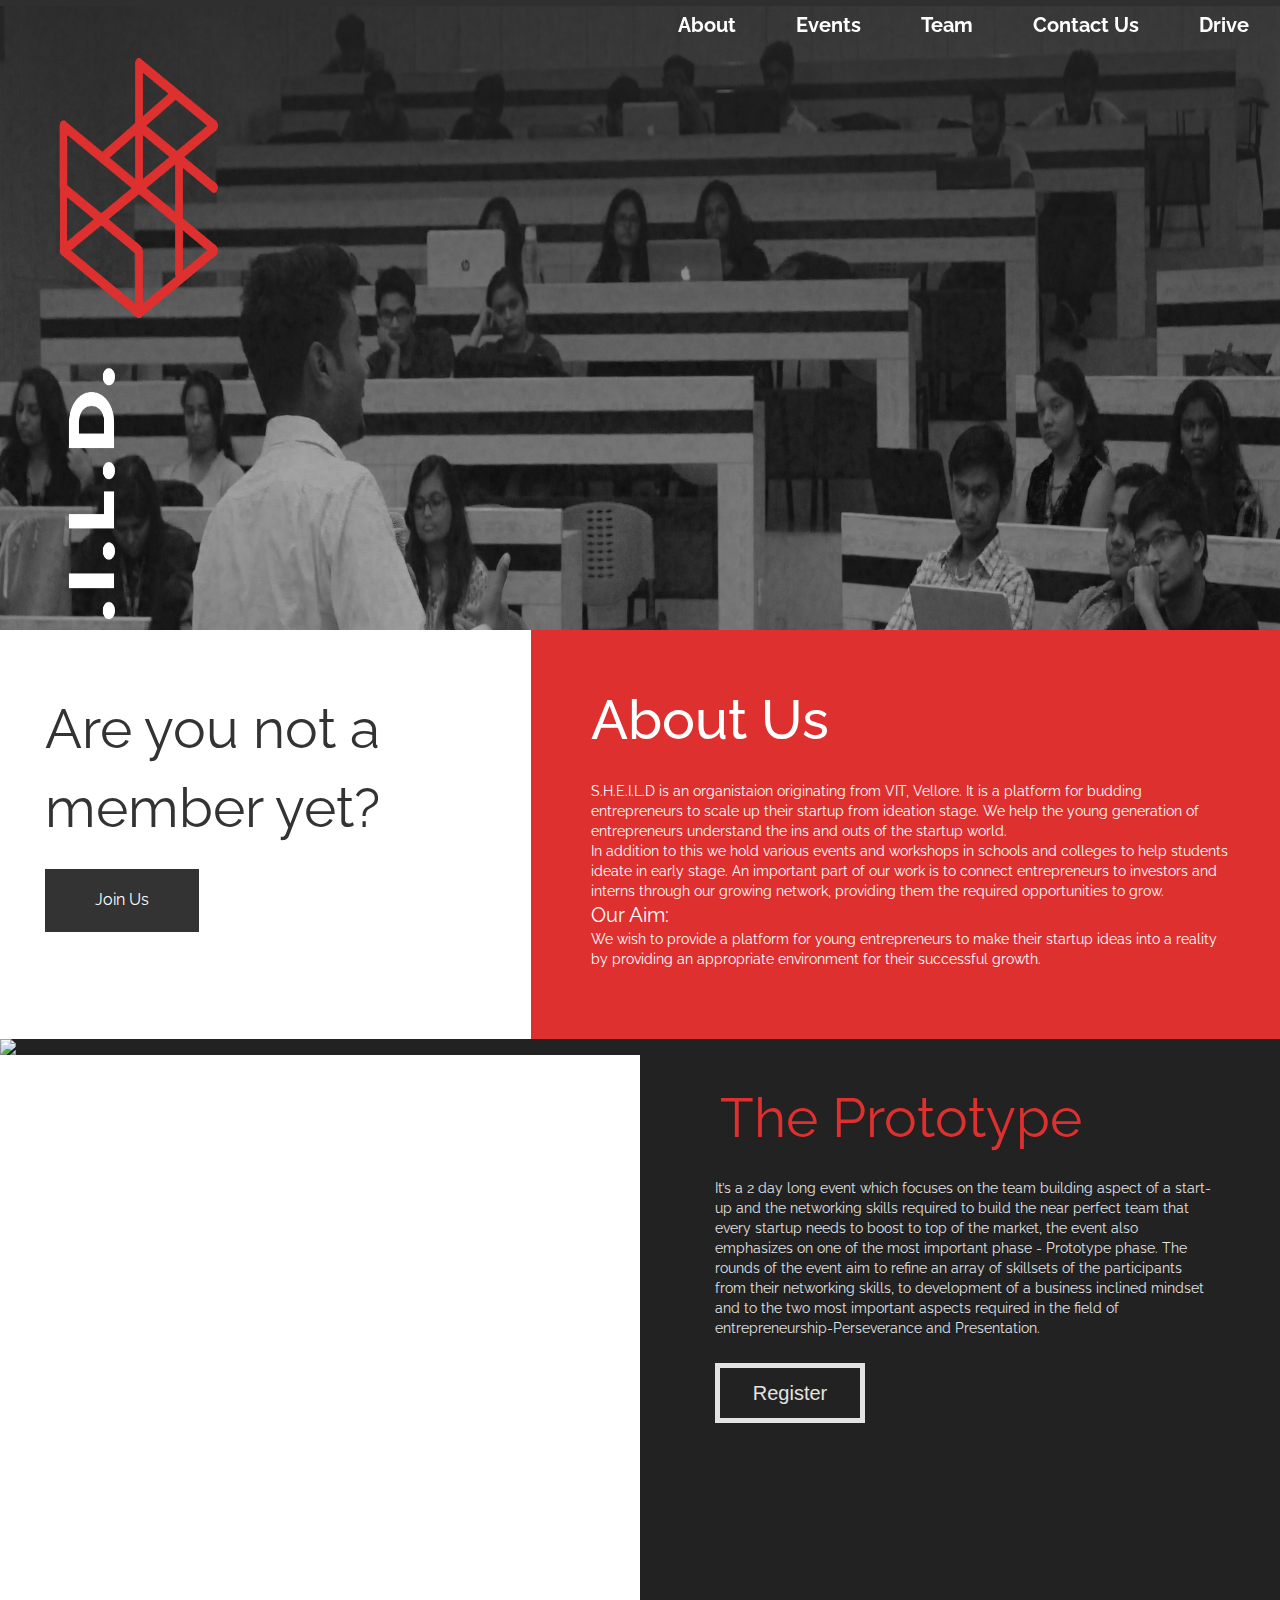
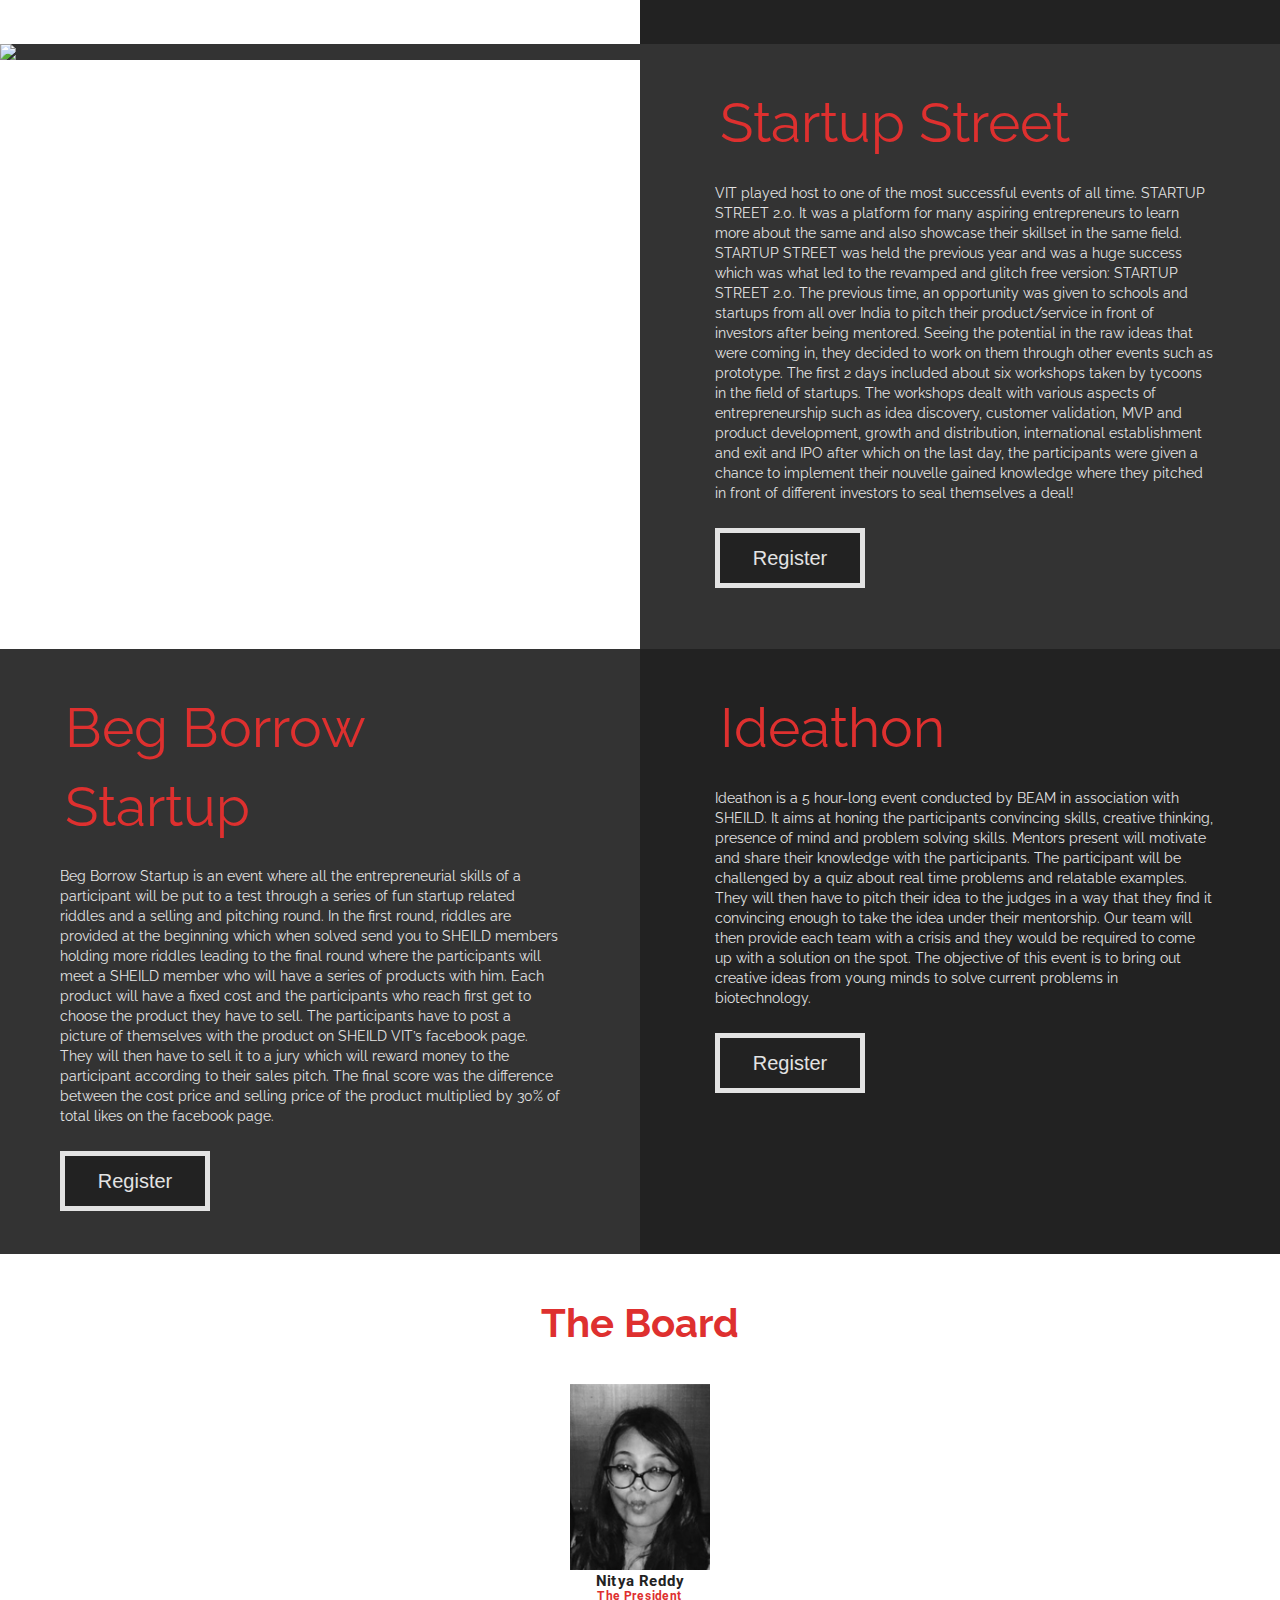
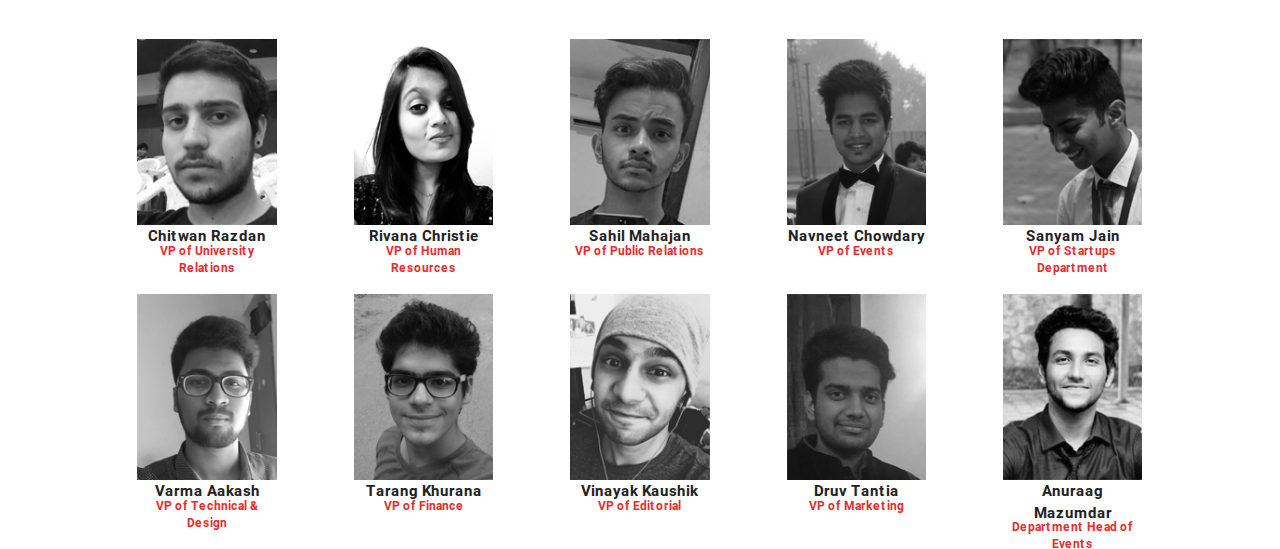
==== index.html @ cc2f46f1 "Sheild website" ====
<!DOCTYPE html>
<html lang="en">
<head>
    <title>S.H.E.I.L.D. Vit</title>
    <meta charset="utf-8">
    <meta name="viewport" content="width=device-width, initial-scale=1">
    <link rel="stylesheet" href="http://maxcdn.bootstrapcdn.com/bootstrap/3.3.4/css/bootstrap.min.css">
    <script src="https://ajax.googleapis.com/ajax/libs/jquery/1.11.3/jquery.min.js"></script>
    <script src="http://maxcdn.bootstrapcdn.com/bootstrap/3.3.4/js/bootstrap.min.js"></script>
    <link rel="stylesheet" href="css/style.css">
    <script src="https://maxcdn.bootstrapcdn.com/bootstrap/3.3.7/js/bootstrap.min.js" integrity="sha384-Tc5IQib027qvyjSMfHjOMaLkfuWVxZxUPnCJA7l2mCWNIpG9mGCD8wGNIcPD7Txa" crossorigin="anonymous"></script>
    <link href="//netdna.bootstrapcdn.com/bootstrap/3.0.0/css/bootstrap-glyphicons.css" rel="stylesheet">
    <link rel="stylesheet" href="//maxcdn.bootstrapcdn.com/font-awesome/4.5.0/css/font-awesome.min.css">


    <link href="https://fonts.googleapis.com/css?family=Raleway:300" rel="stylesheet"> 

</head>
<body>
    <div class="container-fluid">
    <div class="wrapper">
        <div class="mob">---</div>
        <div class="navbar">
            <div class="nav-abt">About</div>
            <div class="nav-event">Events</div>
            <div class="nav-team">Team</div>
            <div class="nav-contact">Contact Us</div>
            <div class="drive"><span style="color:white;" class="social social-google-drive"></span><a style="color:white; text-decoration:none;" target="_blank" href="https://drive.google.com/drive/folders/0B0fRnb1D1TbybGltLUV2Um1PQW8">Drive</a></div>
        </div>
    <div class="img-wrapper img-responsive">
    </div> 
<div class="row">
    <div class="col-md-5 member" style="background-color: #fff">
        Are you not a member yet?</br>
        <button type="button" class="join-us" onclick="alert('Hello world!')" style="color:white">Join Us</button>
    </div>
    <div class="col-md-7 about" style="background-color: #de302f">
        <div>
            <h1>About Us</h1></br>
            S.H.E.I.L.D is an organistaion originating from VIT, Vellore. It is a platform for budding entrepreneurs to scale up their startup from ideation stage. We help the young generation of entrepreneurs understand the ins and outs of the startup world. <br>
            In addition to this we hold various events and workshops in schools and colleges to help students ideate in early stage. An important part of our work is to connect entrepreneurs to investors and interns through our growing network, providing them the required opportunities to grow.<br>
        <p><span style="font-size: 20px;"> Our Aim:</span><br>
            We wish to provide a platform for young entrepreneurs to make their startup ideas into a reality by providing an appropriate environment for their successful growth.<br></p>
        </div>
    </div>
</div>
<div class="events">
<div class="row">
    <div class="col-lg-6 col-sm-12">
        <div class="image-222">
        <img  src="http://i.imgur.com/eoEvRlW.jpg/" class="img-responsive" >
    </div></div>
    <div class="col-lg-6 col-sm-12" style="background-color: #222222;height:605px">
        <div class="prototype">The Prototype</div>
        <div style="color:#e3e3e3;font-family: 'Raleway', sans-serif;padding-left: 60px;padding-right: 65px;">It’s a 2 day long event which focuses on the team building aspect of a start-up and the networking skills required to build the near perfect team that every startup needs to boost to top of the market, the event also emphasizes on one of the most important phase - Prototype phase.
        The rounds of the event aim to refine an array of skillsets of the participants from their networking skills, to development of a business inclined mindset and to the two most important aspects required in the field of entrepreneurship-Perseverance and Presentation.</div>
        <button class="butt">Register</button>
    </div>
</div>

<div class="row">
    <div class="col-lg-6 col-sm-12" >
        <div class="image-333">
        <img src="http://i.imgur.com/ADlzbBz.jpg/" class="img-responsive">
    </div></div>
    <div class="col-lg-6 col-sm-12" style="background-color: #333;height:605px">
        <div class="prototype">Startup Street</div>
        <div style="color:#e3e3e3;font-family: 'Raleway', sans-serif;padding-left: 60px;padding-right: 65px;">VIT played host to one of the most successful events of all time. STARTUP STREET 2.0.
        It was a platform for many aspiring entrepreneurs to learn more about the same and also showcase their skillset in the same field. STARTUP STREET was held the previous year and was a huge success which was what led to the revamped and glitch free version: STARTUP STREET 2.0. The previous time, an opportunity was given to schools and startups from all over India to pitch their product/service in front of investors after being mentored. Seeing the potential in the raw ideas that were coming in, they decided to work on them through other events such as prototype. The first 2 days included about six workshops taken by tycoons in the field of startups. The workshops dealt with various aspects of entrepreneurship such as idea discovery, customer validation, MVP and product development, growth and distribution, international establishment and exit and IPO after which on the last day, the participants were given a chance to implement their nouvelle gained knowledge where they pitched in front of different investors to seal themselves a deal!</div>
        <button class="butt">Register</button>
    </div>
</div>
<div class="row">
    <div class="col-lg-6 col-sm-12" style="background-color: #333;height:605px">
        <div class="prototype">Beg Borrow Startup</div>
        <div style="color:#e3e3e3;font-family: 'Raleway', sans-serif;padding-left: 60px;padding-right: 65px;">Beg Borrow Startup is an event where all the entrepreneurial skills of a participant will be put to a test through a series of fun startup related riddles and a selling and pitching round. 
            In the first round, riddles are provided at the beginning which when solved send you to SHEILD members holding more riddles leading to the final round where the participants will meet a SHEILD member who will have a series of products with him. Each product will have a fixed cost and the participants who reach first get to choose the product they have to sell. The participants have to post a picture of themselves with the product on SHEILD VIT’s facebook page. They will then have to sell it to a jury which will reward money to the participant according to their sales pitch.
            The final score was the difference between the cost price and selling price of the product multiplied by 30% of total likes on the facebook page.</div>
        <button class="butt">Register</button>
    </div>
    <div class="col-lg-6 col-sm-12" style="background-color: #222222;height:605px">
        <div class="prototype">Ideathon</div>
        <div style="color:#e3e3e3;font-family: 'Raleway', sans-serif;padding-left: 60px;padding-right: 65px;">Ideathon is a 5 hour-long event conducted by BEAM in association with SHEILD. It aims at honing the participants convincing skills, creative thinking, presence of mind and problem solving skills. Mentors present will motivate and share their knowledge with the participants. The participant will be challenged by a quiz about real time problems and relatable examples. They will then have to pitch their idea to the judges in a way that they find it convincing enough to take the idea under their mentorship. Our team will then provide each team with a crisis and they would be required to come up with a solution on the spot.
        The objective of this event is to bring out creative ideas from young minds to solve current problems in biotechnology.
</div>
        <button class="butt">Register</button>
    </div>
</div>
</div>
<div class="board">
    <div class="text-center" style="width:100%;height:50px;font-size:40px;color:#de302f;font-family: 'Raleway';font-weight:bold;margin:40px auto">The Board</div>
    
            <div class="president">
            <div class="board-box">
                <img src="images/reddy%20bw.jpg" class="img-responsive">
                <p>Nitya Reddy</p>
                <p class="desc">The President</p>           
            </div>
    </div>
    <div class="board-pics">
            <div class="board-box">
            <img src="images/chitwan%20bw.jpg" class="img-responsive">
                <p>Chitwan Razdan</p>
                <p class="desc">VP of University Relations</p>
            </div>
            <div class="board-box"> 
            <img src="images/christiee%20bw.jpg" class="img-responsive">
                <p>Rivana Christie</p>
                <p class="desc">VP of Human Resources</p>
            </div>
            <div class="board-box">

            <img src="images/sahil%20bw.jpg" class="img-responsive">
                <p>Sahil Mahajan</p>
                <p class="desc">VP of Public Relations</p>

            </div>
            <div class="board-box">
            <img src="images/navneet%20bw.jpg" class="img-responsive">
                <p>Navneet Chowdary</p>
                <p class="desc">VP of Events</p>
            </div>
            <div class="board-box">
            <img src="images/sanyam%20bw.jpg" class="img-responsive">
                <p>Sanyam Jain</p>
                <p class="desc">VP of Startups Department</p>
            </div>
        <div class="board-box">
                <img src="images/varma%20bw.jpg" class="img-responsive">
            <p>Varma Aakash</p>
                <p class="desc">VP of Technical &amp; Design</p>
            </div>
            <div class="board-box">
            <img src="images/tarang%20bw.jpg" class="img-responsive">
                <p>Tarang Khurana</p>
                <p class="desc">VP of Finance</p>
            </div>
            <div class="board-box">
            <img src="images/vinayak%20bw.jpg" class="img-responsive">
                <p>Vinayak Kaushik</p>
                <p class="desc">VP of Editorial</p>
            </div>
            <div class="board-box">
            <img src="images/dhruv%20bw.jpg" class="img-responsive">
                <p>Druv Tantia</p>
                <p class="desc">VP of Marketing</p>
            </div>
            <div class="board-box">
            <img src="images/anuraag%20bw.jpg" class="img-responsive">
                <p>Anuraag Mazumdar</p>
                <p class="desc">Department Head of Events</p>
            </div>
        </div>
    <div class="board-details">
        <div class="big-pic"></div>
        <div class="board-click-detail"></div>
    </div>
    <span style="color:white;" class="social social-google-drive"></span>
</div>
</div>
</div>


<script src="https://code.jquery.com/jquery-3.1.1.min.js"   integrity="sha256-hVVnYaiADRTO2PzUGmuLJr8BLUSjGIZsDYGmIJLv2b8="   crossorigin="anonymous"></script>
<script src="js/main.js"></script>

    
</body>
</html>
---- css/style.css ----
@font-face{
    font-family:rt;
    src:url("roboto.thin.ttf");
}


@font-face{
    font-family:rb;
    src:url("roboto.bold.ttf");
}
.container-fluid {
  padding:0px;
}
.navbar {
    font-family: 'Raleway';
    font-size: 20px;
    font-weight: bold;
    display:flex;
    flex-direction: row;
    margin-bottom: 0;
    width: 100%;
    color:  white;
    background-color: transparent;
    position: fixed;
    justify-content: flex-end;
    -webkit-transform:translateZ(0);
    z-index: 1;
}

.navbar div{
    margin:0 20px;
    padding:10px;
}
.navbar div:hover{
    background-color: #de302f;
    color: white;
    cursor: pointer;
    transition: 0.3s ease;
}
.img-wrapper{
    background-attachment:fixed;
    background-position: center;
    background-size: contain;
    background-image:url("abhilekh.jpg");
    min-height: 630px;
    background-size: 100% 100%;
    background-repeat:no-repeat;
    overflow:hidden;
    box-sizing: border-box;
}
.wrapper{
    overflow: hidden;
    position: relative;
}
.butt{
    background: #222222;
    color: #e3e3e3;
    font-family: Sans-serif;
    font-size: 20px;
    height: 60px;
    width: 150px;
    line-height: 2px;
    margin: 25px 60px;
    text-align: center;
    border: 5px solid #e3e3e3;
    transition: all 0.3s ease 0s;
    cursor:pointer;
}
.butt:hover {
  box-shadow: inset 0 0 0 5px #fff;
    background: #e3e3e3;
    color:#222222
}
.row{
    color: white;
    font-family: 'Raleway', sans-serif;
}
.image-333{
    background-color: #333;
    width: 800px;
    height: auto;   
}

.image-222{
    background-color: #222;
    width: 800px;
    height: auto;   
}
h1{
    font-size: 55px;
}
.about{
    padding:40px 65px 60px 60px;
}
.member{
    color: #333;
    padding:60px 65px 60px 60px;
    font-family: 'Raleway', sans-serif;
    font-size: 55px;
}
.mob{
    display: none;
}
.join-us {
    color: white;
    background-color: #333; 
    border: none;
    color: white;
    padding: 20px 50px;
    text-align: center;
    text-decoration: none;
    display: inline-block;
    font-size: 16px;
}
.join-us:hover{
    background-color: #de302f;
    transition: 0.3s ease;
}
.prototype{
    color: #de302f;
    padding:40px 65px 20px 65px;
    font-family: 'Raleway', sans-serif;
    font-size: 55px;
}
.board-pics{
    display: flex;
    flex-flow: row wrap;
    justify-content:center;
    
}
.board-details{
    width: 40%;
    height:400px;
    background-color: bisque;
    margin:50px auto;
    position: relative;
    display: none;
}
.board-box{
    width:150px;
    height:255px;  
    cursor: pointer;
    width: calc(100% * (1/8.5) - 10px - 1px);
    margin: 0px 3%;
}
.board-box:hover{
    opacity: 0.7;
    transition: all 0.2s ease-in;
}
.board-box .desc{
    margin-top: -15px;
    color: #de302f;
    font-size: 12px;
}
.board-box p{
    color:#222;
    text-align: center;
    font-family: rb;
    font-size: 15px;
}
.president{
    display: flex;
    flex-flow: row wrap;
    justify-content: center;
}
.big-pic{
    display: inline-block;
    width:200px;
    height: inherit;
    background-color: blueviolet;
}
.board-click-detail{
    display: inline-block;
    height: inherit;
    background-color: black;
}
@media screen and (max-width:650px){
    .navbar{
        display: none;
    }
    .mob{
        display: inline-block;
        position: fixed;
        right:5px;
        color: white;
        cursor: pointer;
        font-size: 20px;
        background-color: transparent;
        z-index: 1;
    }
    .board-box{
        width:150px;
        height: auto;
    }
}
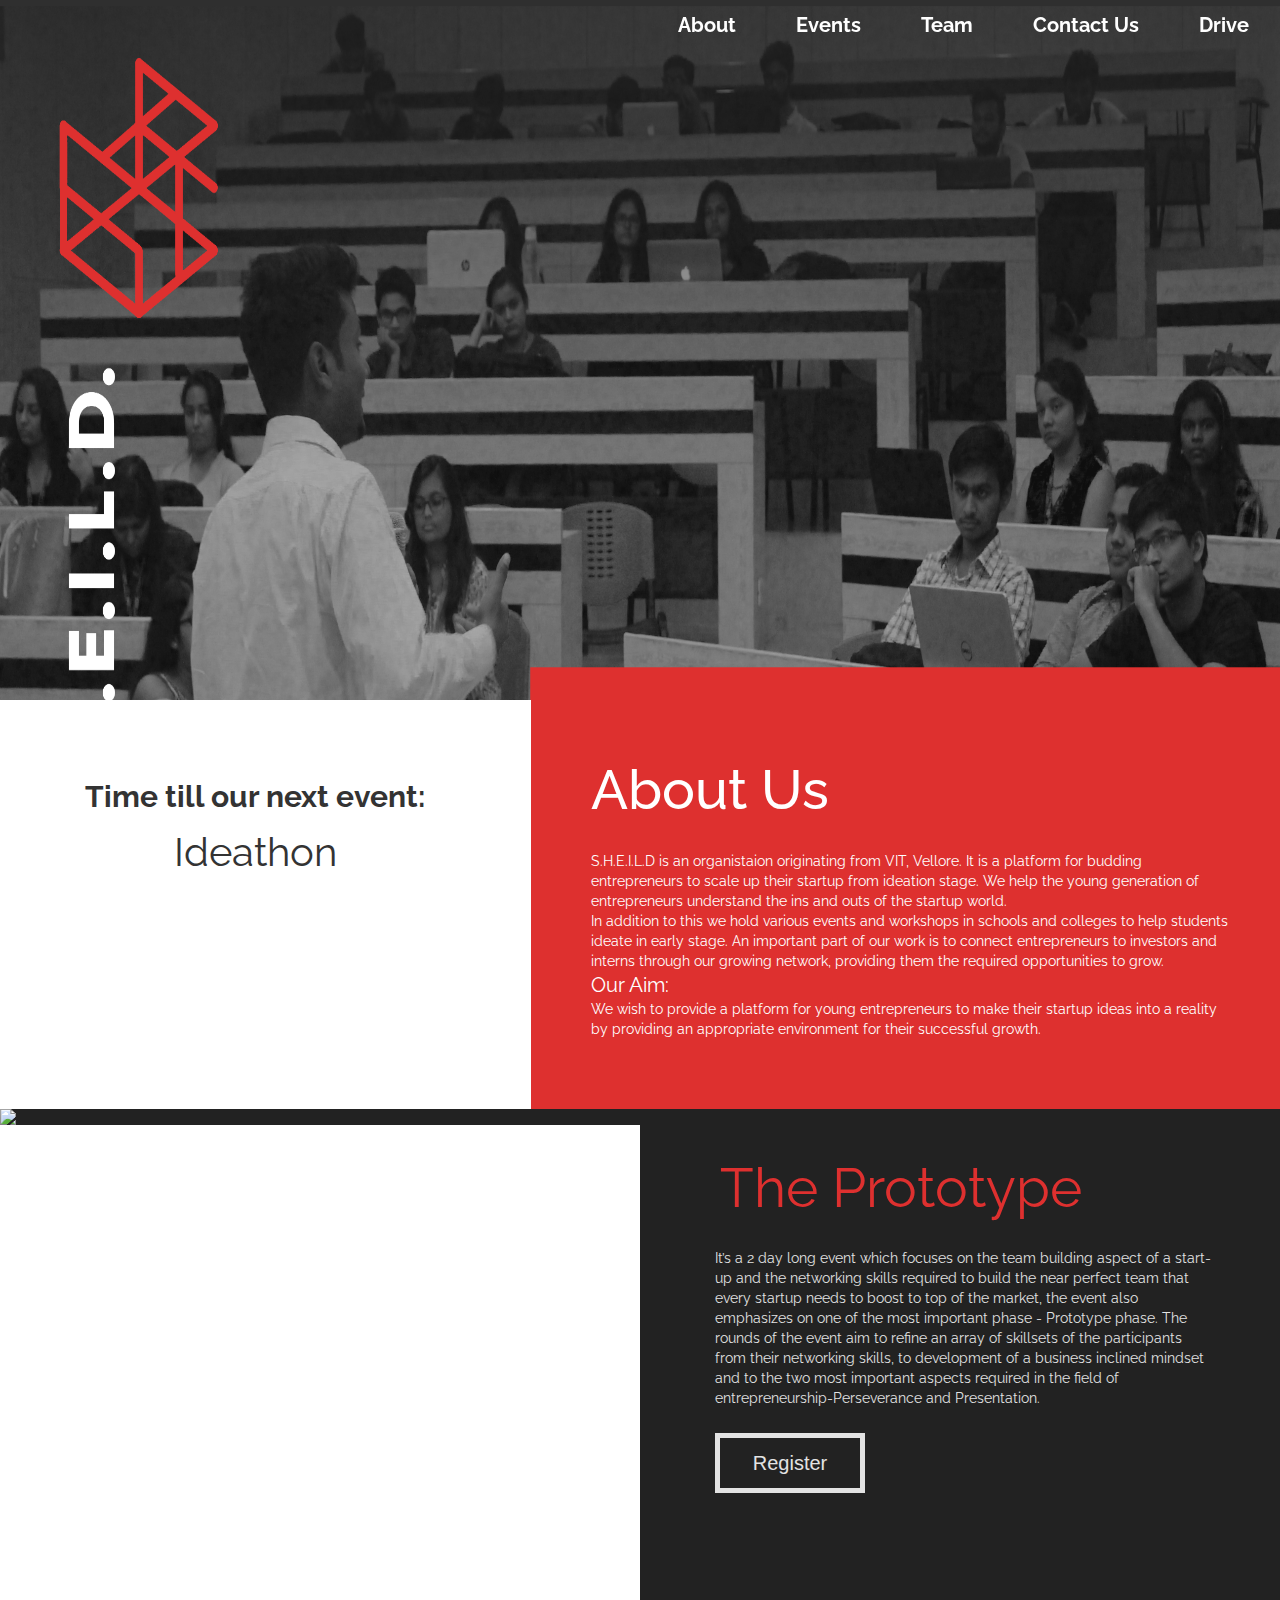
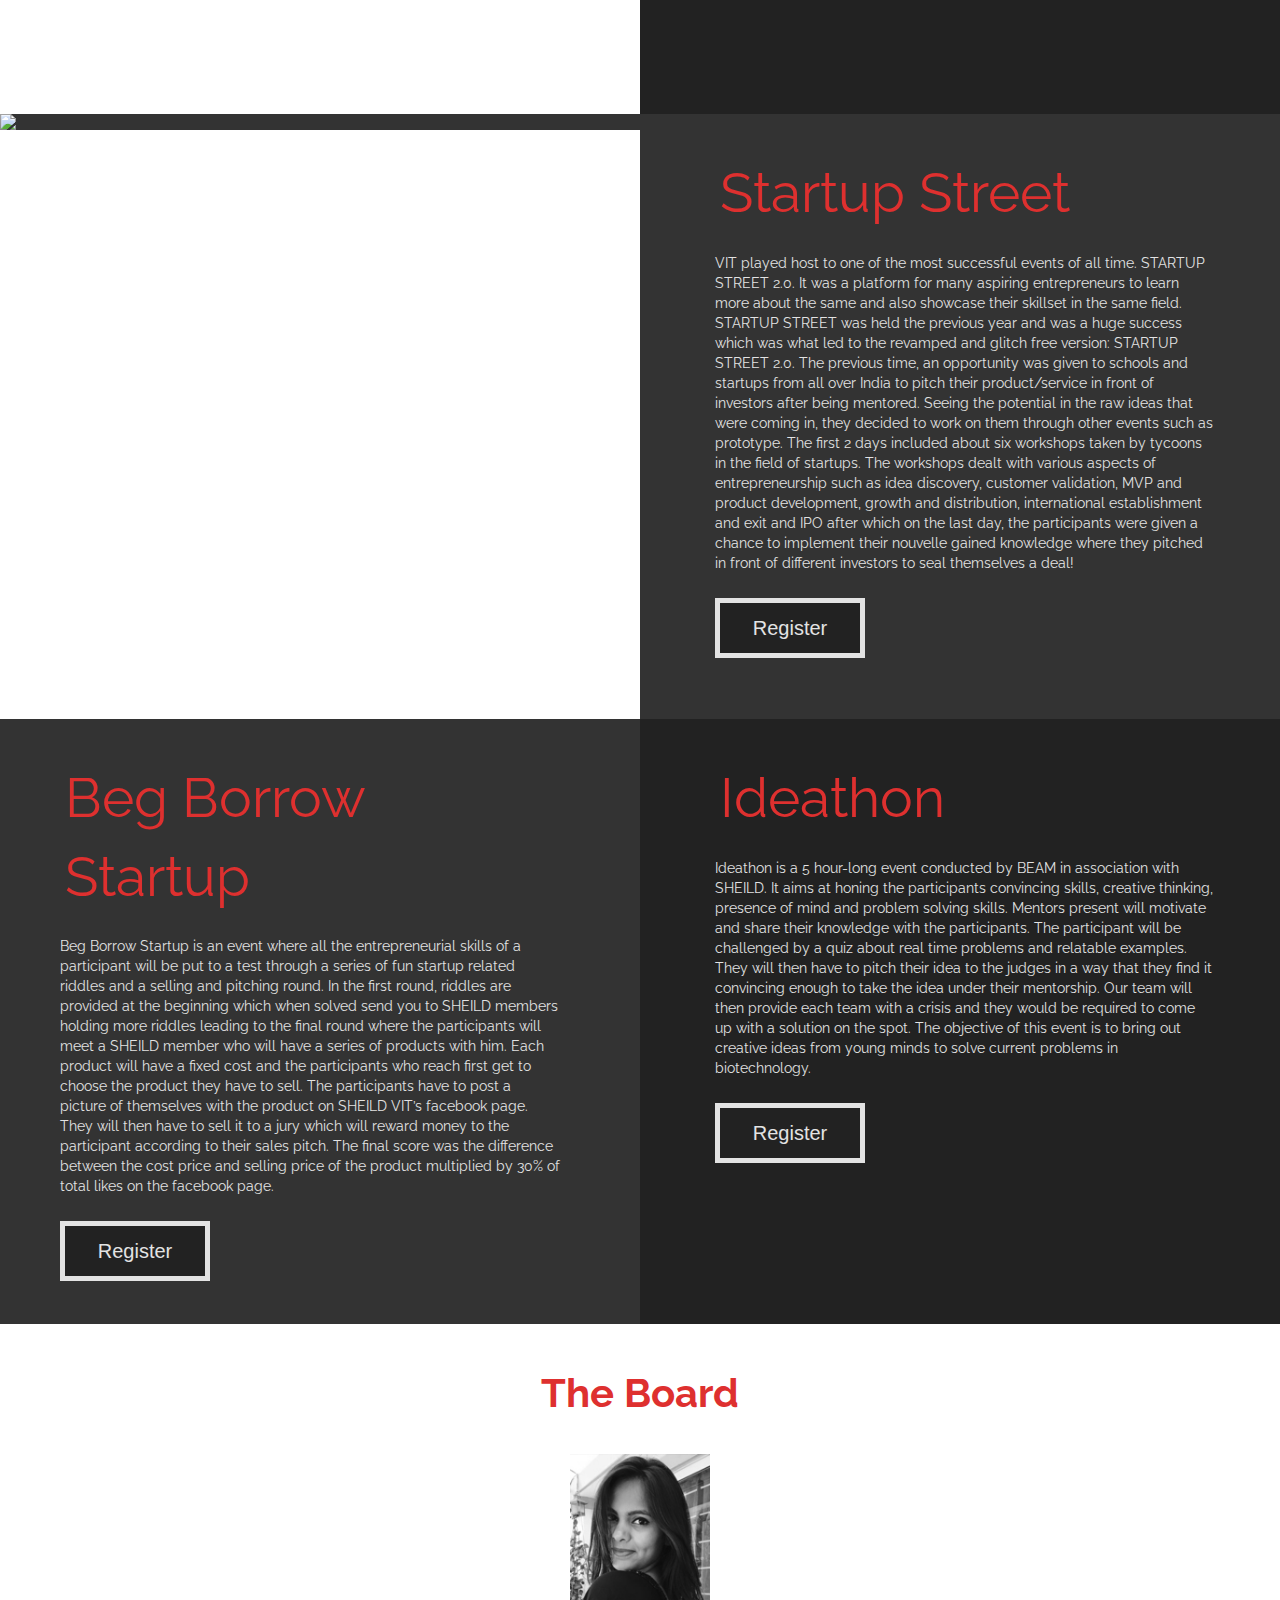
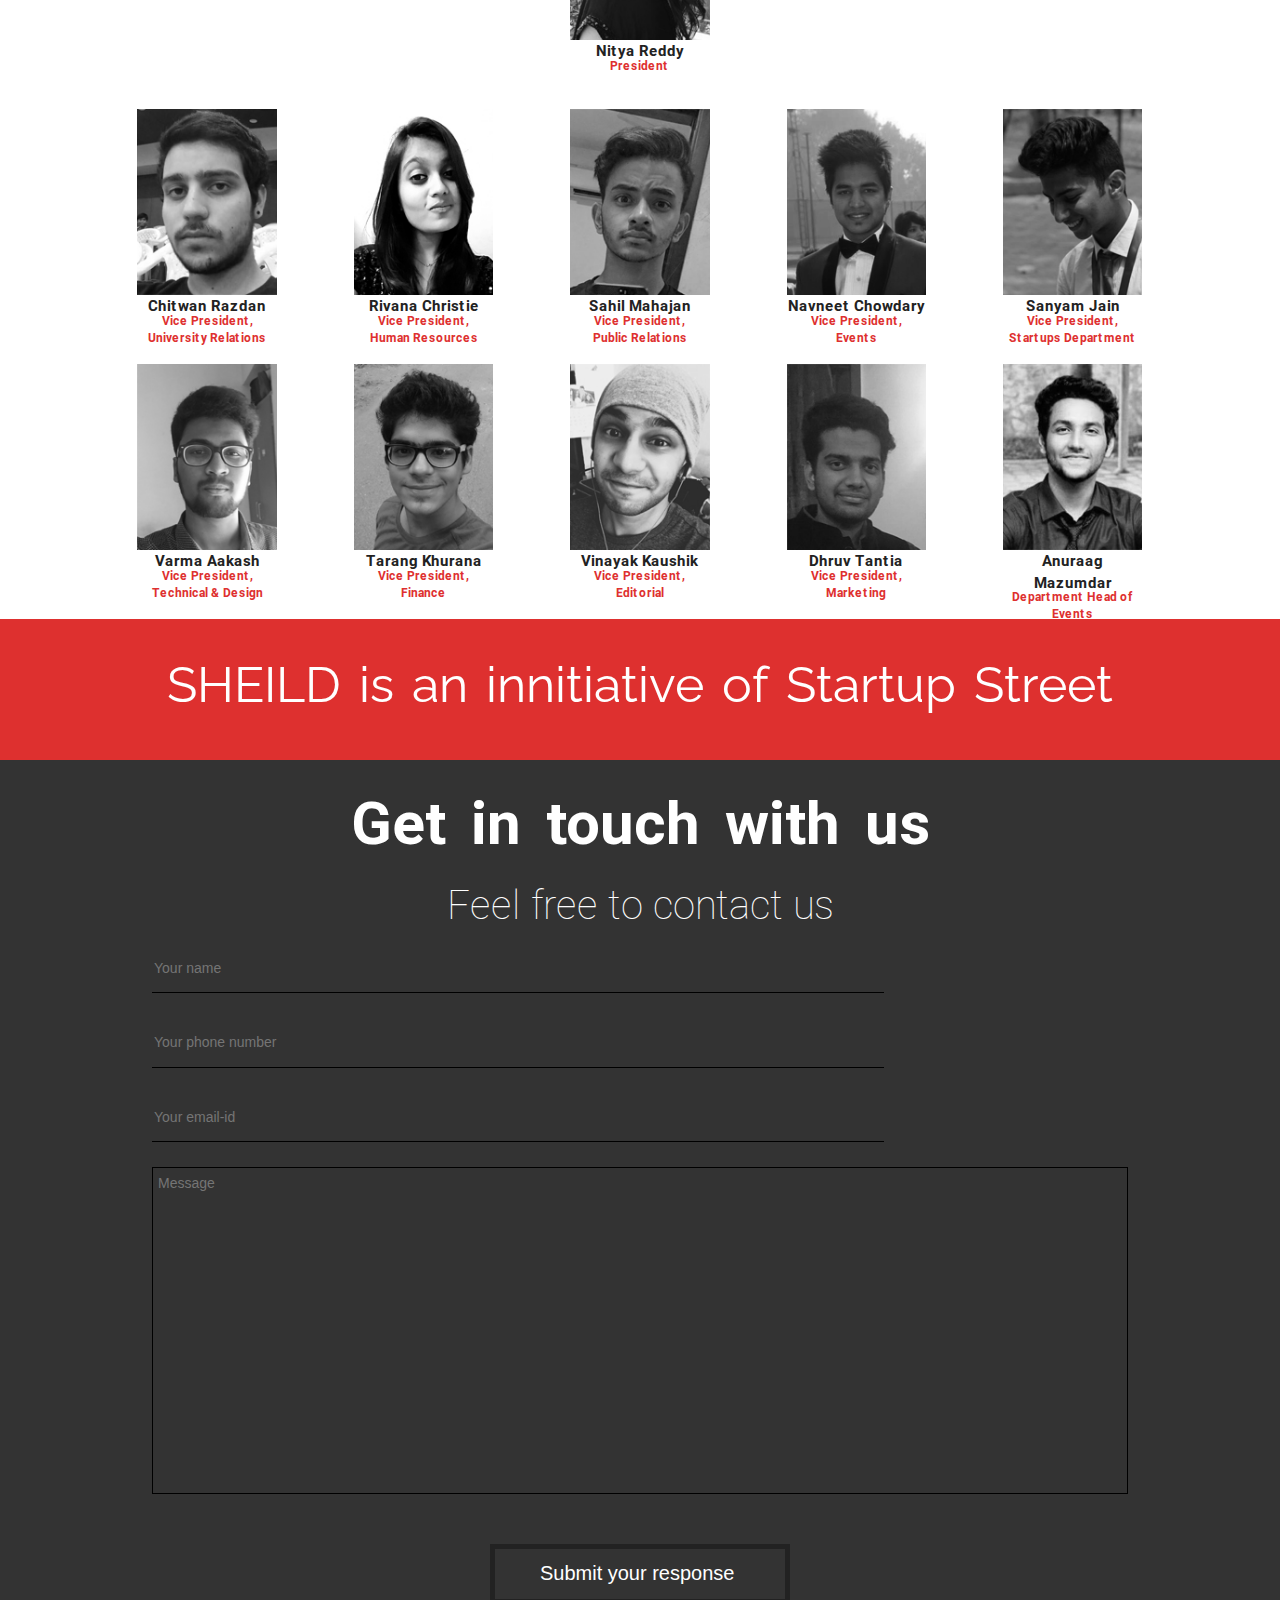
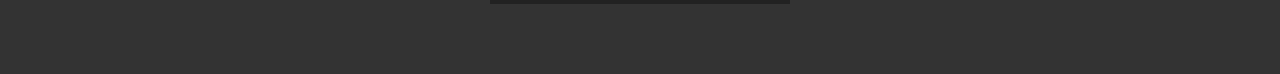
==== commit 20b43a90: "1" ====
--- a/index.html
+++ b/index.html
@@ -31,9 +31,12 @@
     </div> 
 <div class="row">
     <div class="col-md-5 member" style="background-color: #fff">
-        Are you not a member yet?</br>
-        <button type="button" class="join-us" onclick="alert('Hello world!')" style="color:white">Join Us</button>
-    </div>
+        <div class="timer text-center">
+        <h2 style="font-family:'Raleway';font-weight:bold;">Time till our next event:</h2>
+        <p style="font-size:40px;font-family:'Raleway'" >Ideathon</p>
+        <p id="demo"></p>
+    </div>
+        </div>
     <div class="col-md-7 about" style="background-color: #de302f">
         <div>
             <h1>About Us</h1></br>
@@ -50,7 +53,7 @@
         <div class="image-222">
         <img  src="http://i.imgur.com/eoEvRlW.jpg/" class="img-responsive" >
     </div></div>
-    <div class="col-lg-6 col-sm-12" style="background-color: #222222;height:605px">
+    <div id="events-box" class="col-lg-6 col-sm-12" style="background-color: #222222;height:605px">
         <div class="prototype">The Prototype</div>
         <div style="color:#e3e3e3;font-family: 'Raleway', sans-serif;padding-left: 60px;padding-right: 65px;">It’s a 2 day long event which focuses on the team building aspect of a start-up and the networking skills required to build the near perfect team that every startup needs to boost to top of the market, the event also emphasizes on one of the most important phase - Prototype phase.
         The rounds of the event aim to refine an array of skillsets of the participants from their networking skills, to development of a business inclined mindset and to the two most important aspects required in the field of entrepreneurship-Perseverance and Presentation.</div>
@@ -63,22 +66,22 @@
         <div class="image-333">
         <img src="http://i.imgur.com/ADlzbBz.jpg/" class="img-responsive">
     </div></div>
-    <div class="col-lg-6 col-sm-12" style="background-color: #333;height:605px">
+    <div id="events-box" class="col-lg-6 col-sm-12" style="background-color: #333;height:605px">
         <div class="prototype">Startup Street</div>
-        <div style="color:#e3e3e3;font-family: 'Raleway', sans-serif;padding-left: 60px;padding-right: 65px;">VIT played host to one of the most successful events of all time. STARTUP STREET 2.0.
+        <div  style="color:#e3e3e3;font-family: 'Raleway', sans-serif;padding-left: 60px;padding-right: 65px;">VIT played host to one of the most successful events of all time. STARTUP STREET 2.0.
         It was a platform for many aspiring entrepreneurs to learn more about the same and also showcase their skillset in the same field. STARTUP STREET was held the previous year and was a huge success which was what led to the revamped and glitch free version: STARTUP STREET 2.0. The previous time, an opportunity was given to schools and startups from all over India to pitch their product/service in front of investors after being mentored. Seeing the potential in the raw ideas that were coming in, they decided to work on them through other events such as prototype. The first 2 days included about six workshops taken by tycoons in the field of startups. The workshops dealt with various aspects of entrepreneurship such as idea discovery, customer validation, MVP and product development, growth and distribution, international establishment and exit and IPO after which on the last day, the participants were given a chance to implement their nouvelle gained knowledge where they pitched in front of different investors to seal themselves a deal!</div>
         <button class="butt">Register</button>
     </div>
 </div>
 <div class="row">
-    <div class="col-lg-6 col-sm-12" style="background-color: #333;height:605px">
+    <div id="events-box" class="col-lg-6 col-sm-12" style="background-color: #333;height:605px">
         <div class="prototype">Beg Borrow Startup</div>
         <div style="color:#e3e3e3;font-family: 'Raleway', sans-serif;padding-left: 60px;padding-right: 65px;">Beg Borrow Startup is an event where all the entrepreneurial skills of a participant will be put to a test through a series of fun startup related riddles and a selling and pitching round. 
             In the first round, riddles are provided at the beginning which when solved send you to SHEILD members holding more riddles leading to the final round where the participants will meet a SHEILD member who will have a series of products with him. Each product will have a fixed cost and the participants who reach first get to choose the product they have to sell. The participants have to post a picture of themselves with the product on SHEILD VIT’s facebook page. They will then have to sell it to a jury which will reward money to the participant according to their sales pitch.
             The final score was the difference between the cost price and selling price of the product multiplied by 30% of total likes on the facebook page.</div>
         <button class="butt">Register</button>
     </div>
-    <div class="col-lg-6 col-sm-12" style="background-color: #222222;height:605px">
+    <div id="events-box" class="col-lg-6 col-sm-12" style="background-color: #222222;height:605px">
         <div class="prototype">Ideathon</div>
         <div style="color:#e3e3e3;font-family: 'Raleway', sans-serif;padding-left: 60px;padding-right: 65px;">Ideathon is a 5 hour-long event conducted by BEAM in association with SHEILD. It aims at honing the participants convincing skills, creative thinking, presence of mind and problem solving skills. Mentors present will motivate and share their knowledge with the participants. The participant will be challenged by a quiz about real time problems and relatable examples. They will then have to pitch their idea to the judges in a way that they find it convincing enough to take the idea under their mentorship. Our team will then provide each team with a crisis and they would be required to come up with a solution on the spot.
         The objective of this event is to bring out creative ideas from young minds to solve current problems in biotechnology.
@@ -92,70 +95,103 @@
     
             <div class="president">
             <div class="board-box">
-                <img src="images/reddy%20bw.jpg" class="img-responsive">
+                <img src="images/nitya%20bw.jpg" class="img-responsive">
                 <p>Nitya Reddy</p>
-                <p class="desc">The President</p>           
+                <p class="desc">President</p>           
             </div>
     </div>
     <div class="board-pics">
             <div class="board-box">
             <img src="images/chitwan%20bw.jpg" class="img-responsive">
                 <p>Chitwan Razdan</p>
-                <p class="desc">VP of University Relations</p>
+                <p class="desc">Vice President,<br> University Relations</p>
             </div>
             <div class="board-box"> 
             <img src="images/christiee%20bw.jpg" class="img-responsive">
                 <p>Rivana Christie</p>
-                <p class="desc">VP of Human Resources</p>
+                <p class="desc">Vice President,<br> Human Resources</p>
             </div>
             <div class="board-box">
 
             <img src="images/sahil%20bw.jpg" class="img-responsive">
                 <p>Sahil Mahajan</p>
-                <p class="desc">VP of Public Relations</p>
+                <p class="desc">Vice President,<br> Public Relations</p>
 
             </div>
             <div class="board-box">
             <img src="images/navneet%20bw.jpg" class="img-responsive">
                 <p>Navneet Chowdary</p>
-                <p class="desc">VP of Events</p>
+                <p class="desc">Vice President,<br> Events</p>
             </div>
             <div class="board-box">
             <img src="images/sanyam%20bw.jpg" class="img-responsive">
                 <p>Sanyam Jain</p>
-                <p class="desc">VP of Startups Department</p>
+                <p class="desc">Vice President,<br> Startups Department</p>
             </div>
         <div class="board-box">
                 <img src="images/varma%20bw.jpg" class="img-responsive">
             <p>Varma Aakash</p>
-                <p class="desc">VP of Technical &amp; Design</p>
+                <p class="desc">Vice President,<br> Technical &amp; Design</p>
             </div>
             <div class="board-box">
             <img src="images/tarang%20bw.jpg" class="img-responsive">
                 <p>Tarang Khurana</p>
-                <p class="desc">VP of Finance</p>
+                <p class="desc">Vice President,<br> Finance</p>
             </div>
             <div class="board-box">
             <img src="images/vinayak%20bw.jpg" class="img-responsive">
                 <p>Vinayak Kaushik</p>
-                <p class="desc">VP of Editorial</p>
+                <p class="desc">Vice President,<br> Editorial</p>
             </div>
             <div class="board-box">
             <img src="images/dhruv%20bw.jpg" class="img-responsive">
-                <p>Druv Tantia</p>
-                <p class="desc">VP of Marketing</p>
+                <p>Dhruv Tantia</p>
+                <p class="desc">Vice President,<br> Marketing</p>
             </div>
             <div class="board-box">
             <img src="images/anuraag%20bw.jpg" class="img-responsive">
                 <p>Anuraag Mazumdar</p>
                 <p class="desc">Department Head of Events</p>
             </div>
-        </div>
+        </div>  
     <div class="board-details">
         <div class="big-pic"></div>
         <div class="board-click-detail"></div>
     </div>
-    <span style="color:white;" class="social social-google-drive"></span>
+    <div class="startup">
+    <p>SHEILD is an innitiative of Startup Street</p>
+    </div>
+    <!--
+    <div class="founder">
+        <p class="found-header">Founders</p>
+    <div class="row">
+        <div id="ajinkya" class="col-lg-6 col-sm-12">
+            <h2 class="text-center founder-head">Ajinkya Rege</h2>
+            <div class="text-center founder-pic"></div>
+            <p class="founder-content">Ajinkya Rege was the managerial head of S.H.E.I.L.D. He is an integral part of multiple organisations and club in VIT and has a deep insight into the requirements of any organisation to function. Ajinkya ensures productivity and functionality of the team. He keeps out team in constant motion forever pushing forward towards the goal. He is a source of neverending  motivation and energy for out team.</p>
+        </div>
+        <div id="abhilekh" class="col-lg-6 col-sm-12">
+            <h2 class="text-center founder-head">Abhilekh Tripathi</h2>
+            <div class="text-center founder-pic"></div>
+            <p class="founder-content">Abhilekh Tripathy was the technical head of S.H.E.I.L.D. He is well verse with the ins and out of the startup world and aims to direct his knowledge at entrepreneurs venturing into this world. His experience of the world stems from foundering Abros Solution of an Algo-trading firm in collaboration with Quantopian (now mentored by O'Leary Financial House). It has a monthly revenue of 52 Lakh. He also holds a patent valued at $2.1 million on the Wall Street, NYC, USA.</p>
+        </div>
+    </div>
+    </div>
+-->
+    <div class="contact">
+        <p class="text-center" style="font-size:60px;color:white;font-family:rb;word-spacing:10px;">Get in touch with us</p>
+        <p class="text-center" style="font-size:40px;font-family:rt;color:white">Feel free to contact us</p>
+        <form action="#">
+        <input class="contact-text" type="text" placeholder="Your name" name="fname"><br>
+        <input class="contact-text" type="text" placeholder="Your phone number"><br>
+        <input class="contact-text" type="email" placeholder="Your email-id"><br>
+        <input class="contact-msg" type="text" placeholder="Message">
+            <br>
+            <div class="text-center">
+        <input class="submit-btn" type="submit" value="Submit your response "></div>
+        </form>
+        
+    </div>
 </div>
 </div>
 </div>
--- a/css/style.css
+++ b/css/style.css
@@ -8,8 +8,12 @@
     font-family:rb;
     src:url("roboto.bold.ttf");
 }
+body,html{
+    width: 100%;
+}
 .container-fluid {
-  padding:0px;
+    padding: 0px;
+    overflow:hidden;
 }
 .navbar {
     font-family: 'Raleway';
@@ -26,7 +30,13 @@
     -webkit-transform:translateZ(0);
     z-index: 1;
 }
-
+#demo{
+    width: 70%;
+    height: 50px;
+    margin: 50px auto;
+    font-size: 40px;
+    color:#de302f;
+}
 .navbar div{
     margin:0 20px;
     padding:10px;
@@ -40,17 +50,11 @@
 .img-wrapper{
     background-attachment:fixed;
     background-position: center;
-    background-size: contain;
+    background-size: 100% 100%;
     background-image:url("abhilekh.jpg");
-    min-height: 630px;
-    background-size: 100% 100%;
+    min-height: 700px;
     background-repeat:no-repeat;
     overflow:hidden;
-    box-sizing: border-box;
-}
-.wrapper{
-    overflow: hidden;
-    position: relative;
 }
 .butt{
     background: #222222;
@@ -174,6 +178,116 @@
     height: inherit;
     background-color: black;
 }
+.startup{
+    width: 100%;
+    min-height: 80px;
+    padding: 30px 0px;
+    color: white;
+    background-color: #de302f;
+    font-family: 'Raleway';
+    font-size: 50px;
+    text-align: center;
+    word-spacing: 5px;
+}
+#ajinkya{
+    position: relative;
+    height:600px;
+    background-color: #222;
+}
+#abhilekh{
+    position: relative;
+    height: 600px;
+    background-color: #333;
+}
+.founder-head{
+    padding: 20px 0px;
+    position: absolute;
+    top:-20px;
+    left: 0;
+    min-height: 40px;
+    background-color: #de302f;
+    width: 100%;
+}
+.founder-content{
+    padding: 10px;
+    position: absolute;
+    top:350px;
+    margin:10px 20px;
+}
+.found-header{
+    font-weight: bold;
+    width: 100%;
+    min-height: 50px;
+    background-color: #333;
+    font-size: 50px;
+    font-family: 'Raleway';
+    color: #de302f;
+    text-align: center;
+    margin-bottom: -1px;
+}
+.founder-pic{
+    position: absolute;
+    top:80px;
+    width:300px;
+    height: 250px;
+    background-color: white;
+}
+.contact{
+    width: 100%;
+    min-height: 500px;
+    background-color: #333;
+    padding: 20px 30px;
+}
+.contact-text{
+    border: 0;
+    background-color: transparent;
+    border-bottom: 1px solid black;
+    margin: 0 auto;
+    margin-left: 10%;
+    margin-bottom: 2%;
+    color: white;
+    width: 60%;
+    height: 50px;
+    position: relative;
+    transition:all 0.3s ease-in-out;
+}
+.contact-msg{
+    width:80%;
+    background-color: transparent;
+    padding:5px 50px 300px 5px;
+    margin: 0 auto;
+    margin-left: 10%;
+    border: 1px solid black;
+    transition: all 0.3s ease-in-out;
+    color: white;
+    position: relative;
+}
+
+.contact-msg:focus{
+    outline: none !important;
+    border:1px solid white;
+}
+.contact-text:focus{
+    outline: none !important;
+    border-bottom: 1px solid white;
+}
+.submit-btn{
+    width: 300px;
+    height: 60px;
+    background-color: #333;
+    color: white;
+    text-align: center;
+    margin: 50px auto;
+    font-size: 20px;
+    border:5px solid #222;
+    transition: all 0.3s ease-in-out;
+}
+.submit-btn:hover{
+    background-color: white;
+    color: black;
+    border: 5px solid #333;
+}
+
 @media screen and (max-width:650px){
     .navbar{
         display: none;
@@ -192,4 +306,8 @@
         width:150px;
         height: auto;
     }
+    #events-box{
+        min-height: 1000px;
+        padding: 0px !important;
+    }
 }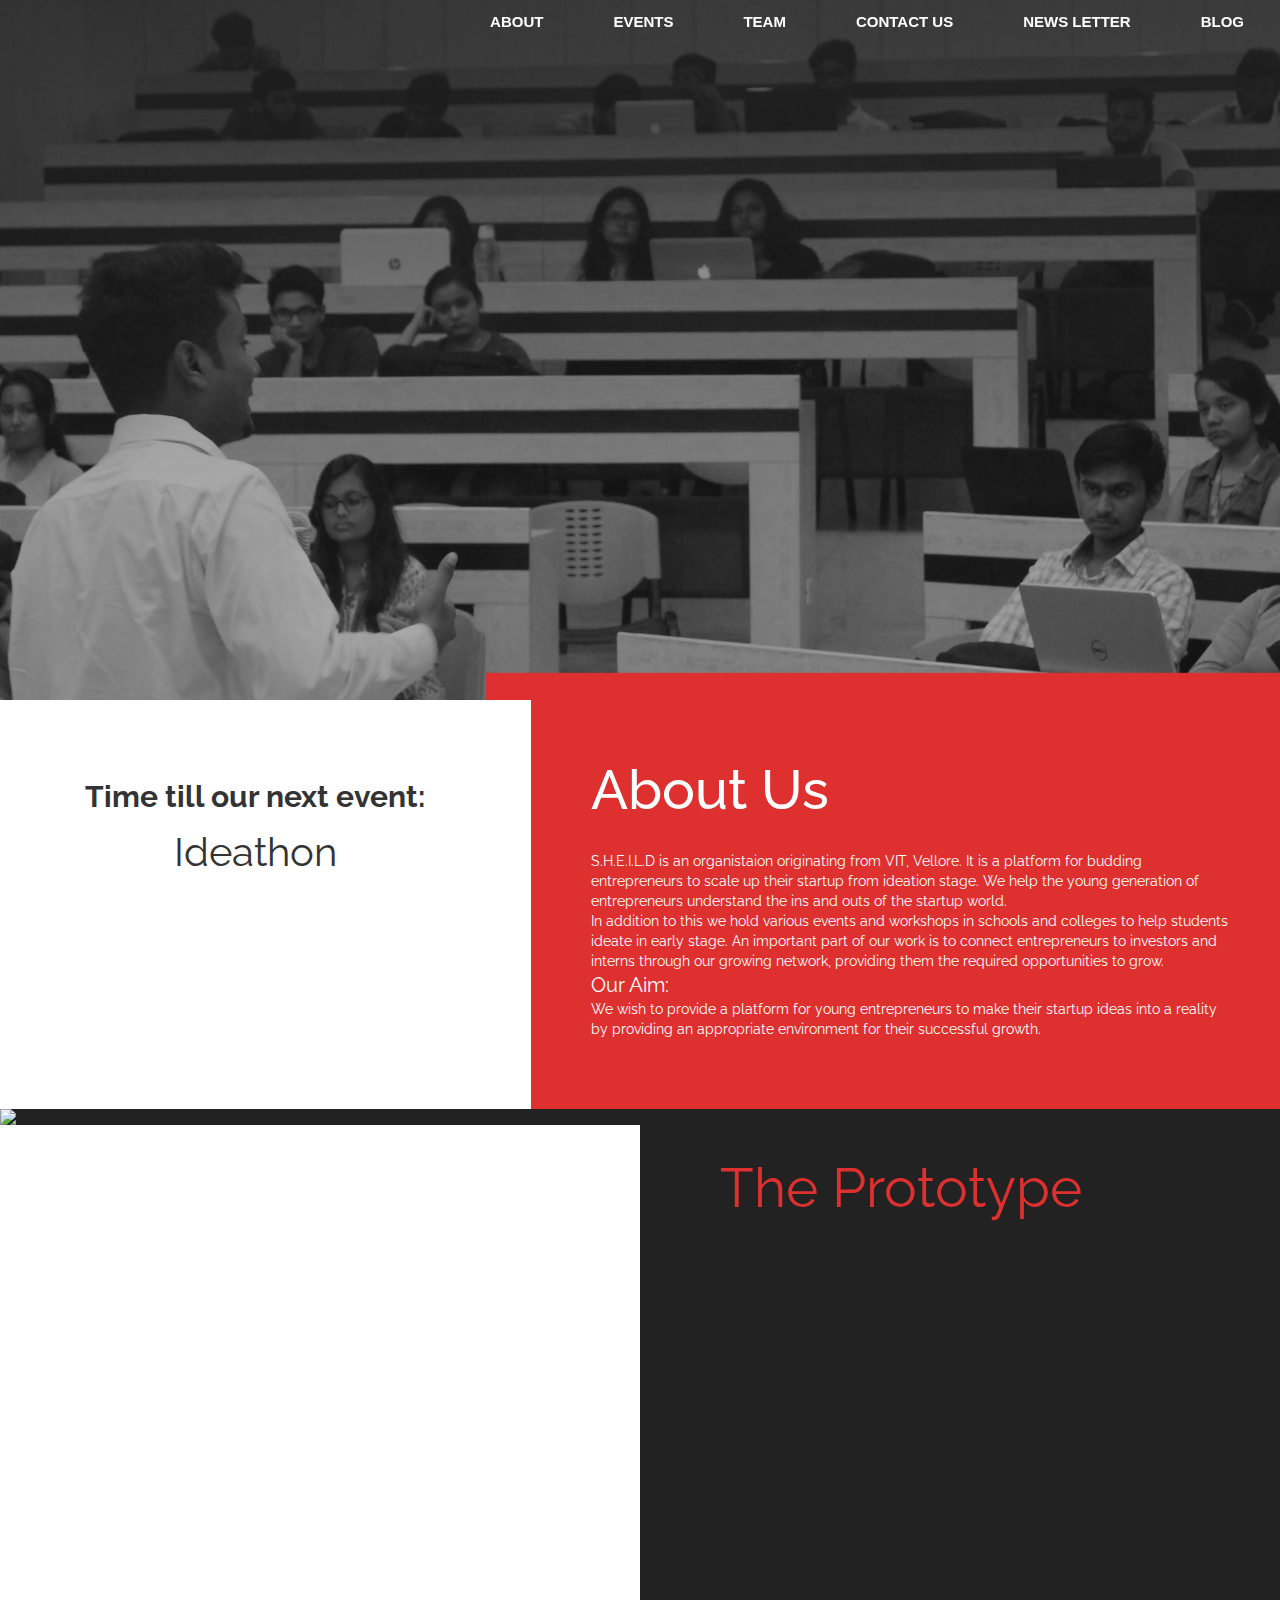
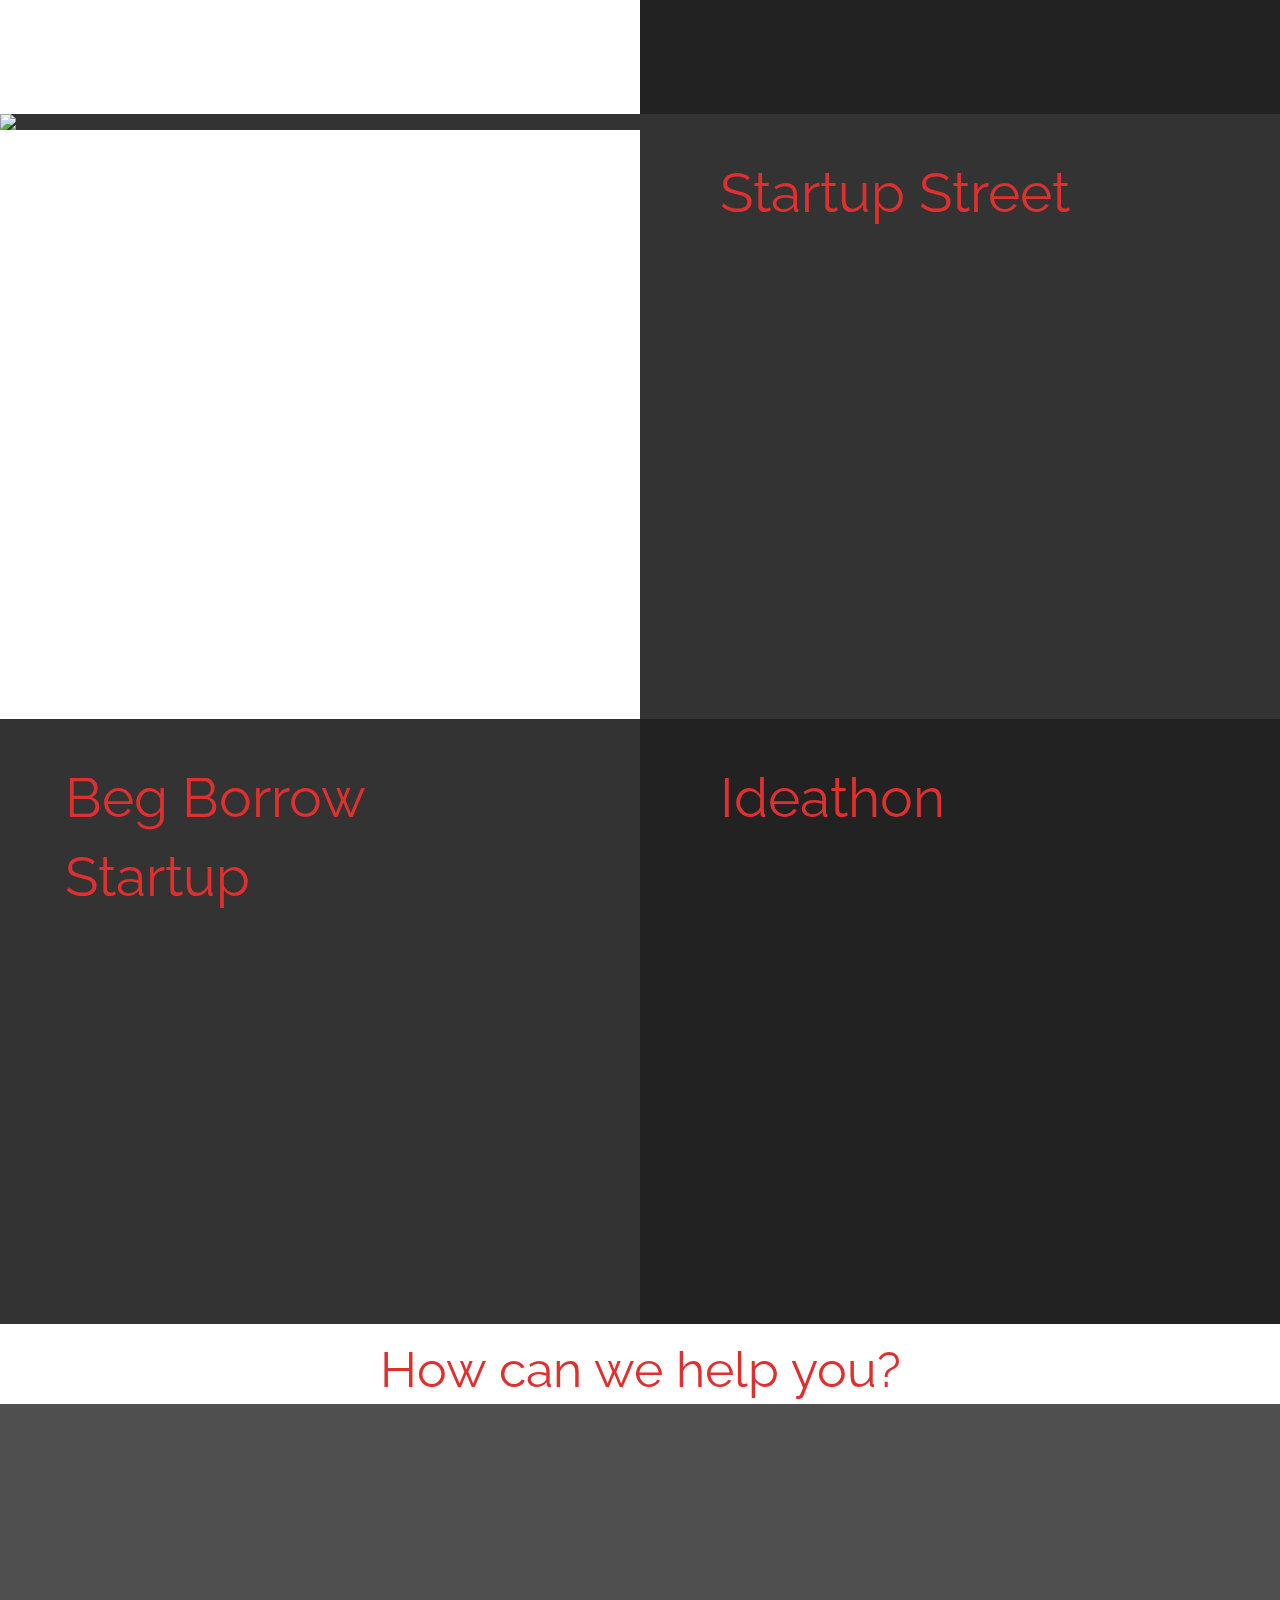
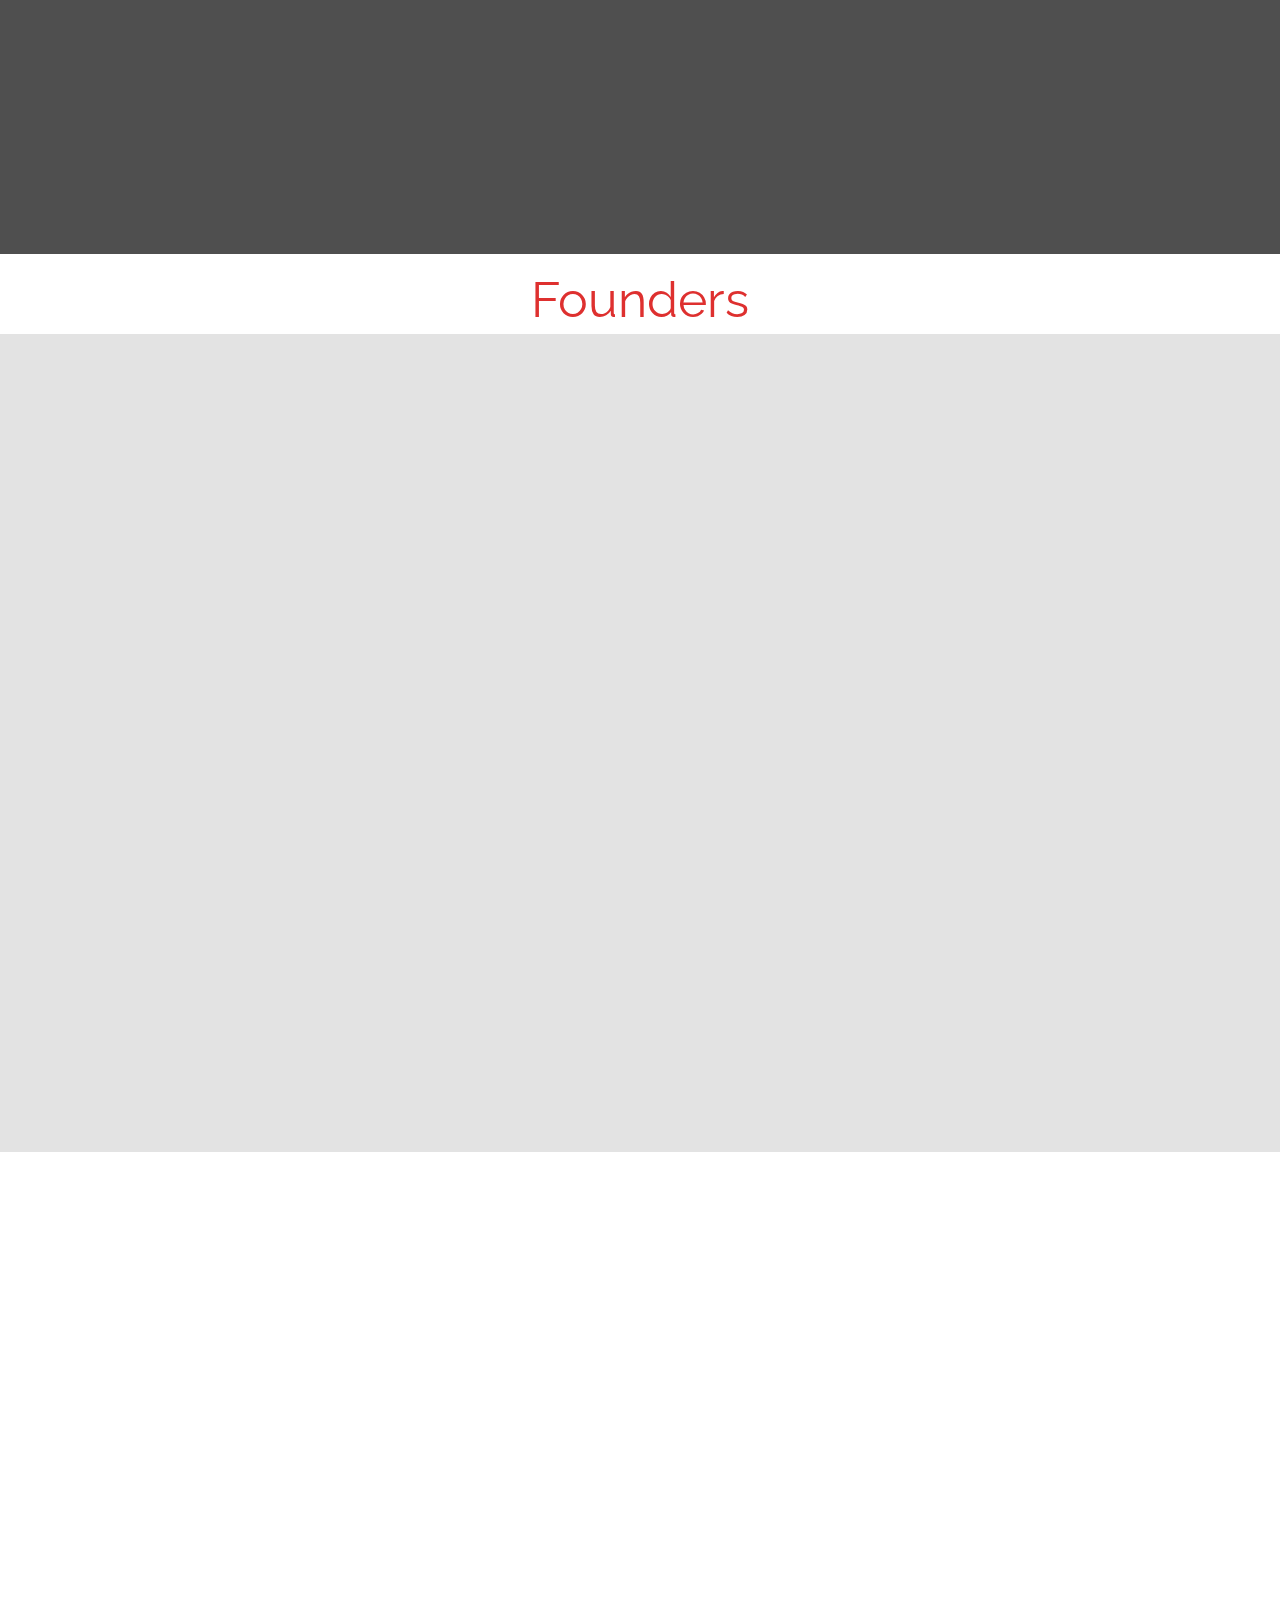
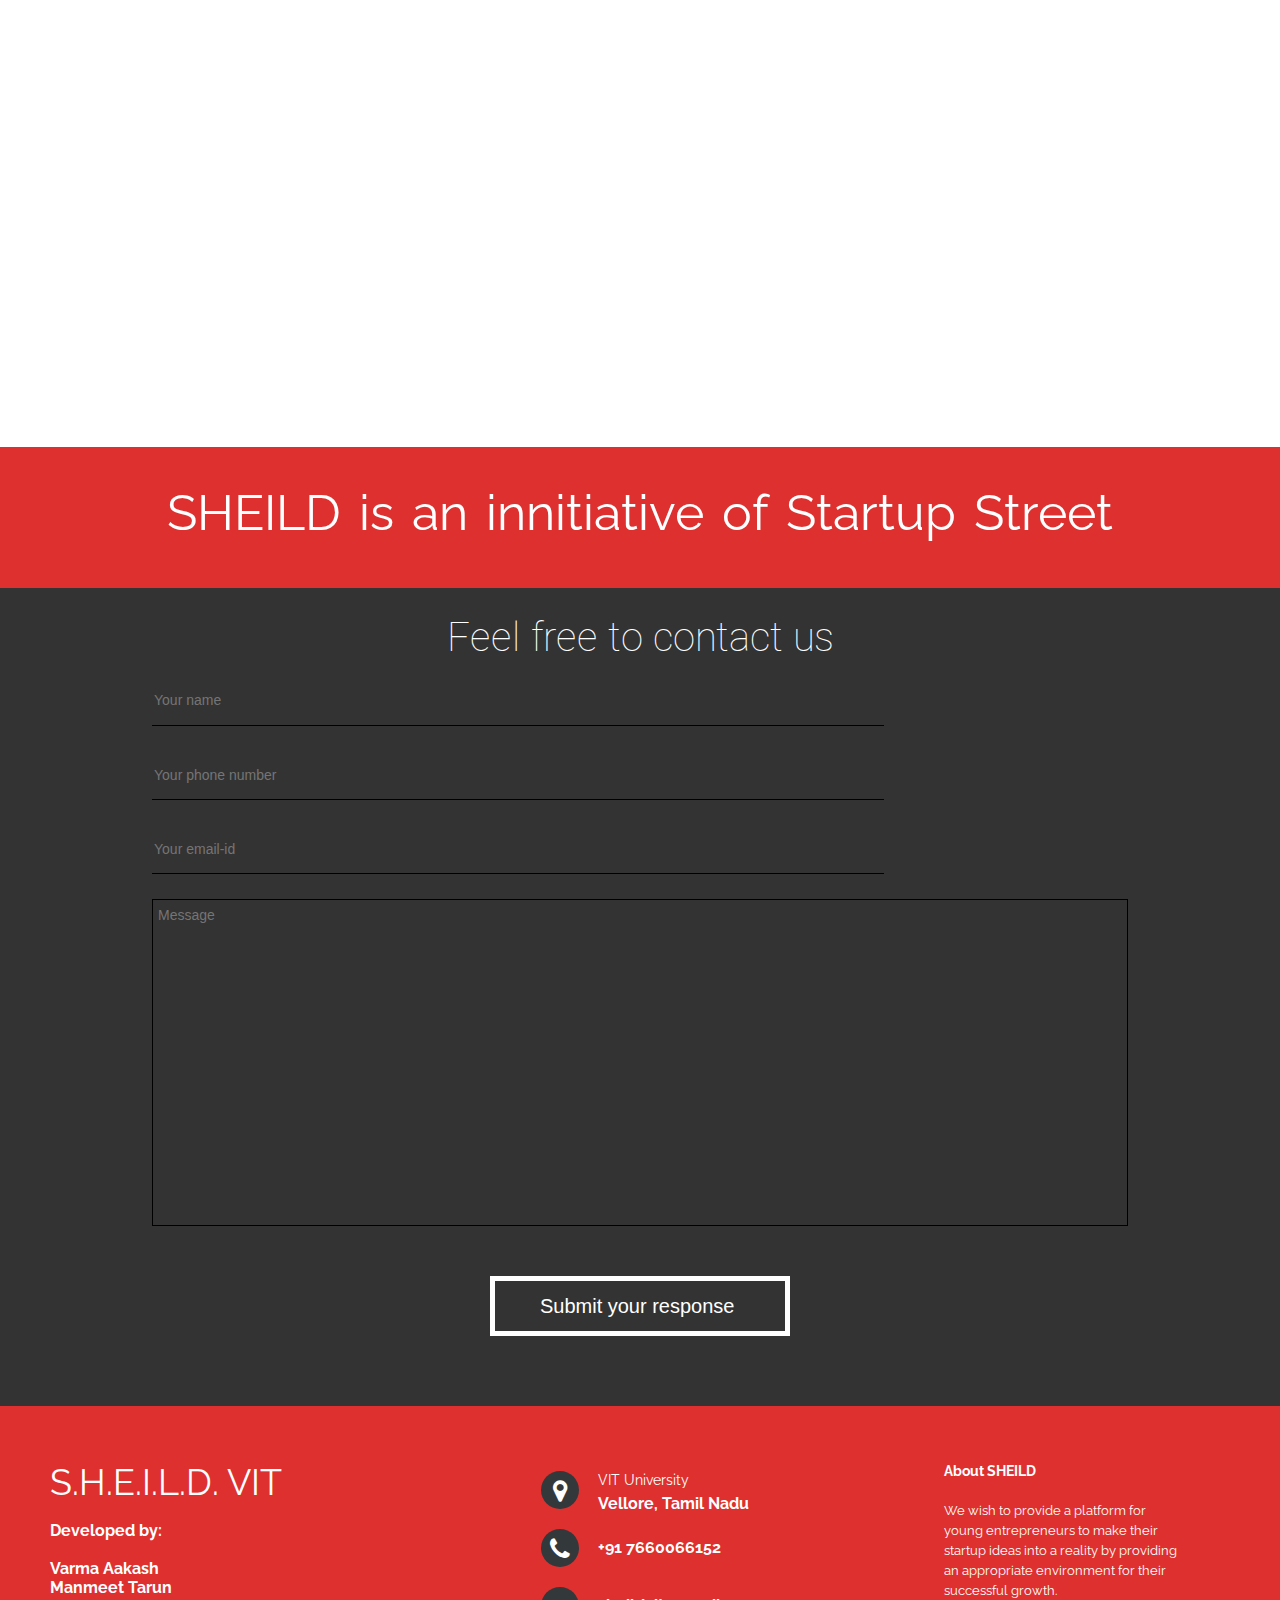
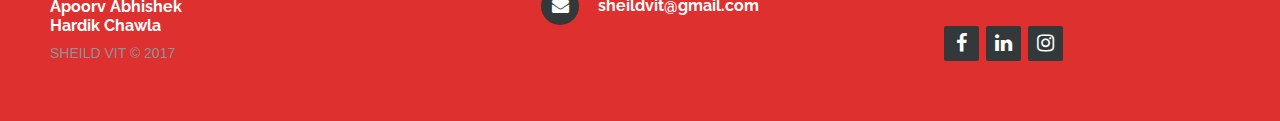
==== commit e0fee5f4: "SHEILD VIT Website" ====
--- a/index.html
+++ b/index.html
@@ -4,16 +4,21 @@
     <title>S.H.E.I.L.D. Vit</title>
     <meta charset="utf-8">
     <meta name="viewport" content="width=device-width, initial-scale=1">
+    <meta http-equiv="X-UA-Compatible" content="IE=edge">
     <link rel="stylesheet" href="http://maxcdn.bootstrapcdn.com/bootstrap/3.3.4/css/bootstrap.min.css">
-    <script src="https://ajax.googleapis.com/ajax/libs/jquery/1.11.3/jquery.min.js"></script>
-    <script src="http://maxcdn.bootstrapcdn.com/bootstrap/3.3.4/js/bootstrap.min.js"></script>
     <link rel="stylesheet" href="css/style.css">
     <script src="https://maxcdn.bootstrapcdn.com/bootstrap/3.3.7/js/bootstrap.min.js" integrity="sha384-Tc5IQib027qvyjSMfHjOMaLkfuWVxZxUPnCJA7l2mCWNIpG9mGCD8wGNIcPD7Txa" crossorigin="anonymous"></script>
     <link href="//netdna.bootstrapcdn.com/bootstrap/3.0.0/css/bootstrap-glyphicons.css" rel="stylesheet">
     <link rel="stylesheet" href="//maxcdn.bootstrapcdn.com/font-awesome/4.5.0/css/font-awesome.min.css">
-
+    
+    <link rel="stylesheet" href="css/footer-distributed-with-address-and-phones.css">
+    <link rel="stylesheet" href="css/font-awesome.css">
+    <link rel="stylesheet" href="css/font-awesome.min.css">
+    <link rel="stylesheet" href="css/animate.css">
+    <link rel="stylesheet" href="css/media-queries.css">
 
     <link href="https://fonts.googleapis.com/css?family=Raleway:300" rel="stylesheet"> 
+    <link href="https://fonts.googleapis.com/css?family=Lato" rel="stylesheet">
 
 </head>
 <body>
@@ -21,13 +26,19 @@
     <div class="wrapper">
         <div class="mob">---</div>
         <div class="navbar">
-            <div class="nav-abt">About</div>
-            <div class="nav-event">Events</div>
-            <div class="nav-team">Team</div>
-            <div class="nav-contact">Contact Us</div>
-            <div class="drive"><span style="color:white;" class="social social-google-drive"></span><a style="color:white; text-decoration:none;" target="_blank" href="https://drive.google.com/drive/folders/0B0fRnb1D1TbybGltLUV2Um1PQW8">Drive</a></div>
-        </div>
-    <div class="img-wrapper img-responsive">
+            <div class="nav-abt">ABOUT</div>
+            <div class="nav-event">EVENTS</div>
+            <div class="nav-team">TEAM</div>
+            <div class="nav-contact">CONTACT US</div>
+            <div class="drive"><span style="color:white;" class="social social-google-drive"></span><a style="color:white; text-decoration:none;" target="_blank" href="https://sheildvit.github.io">NEWS LETTER</a></div>
+            <div class="social social-google-drive"></span><a style="color:white; text-decoration:none;" target="_blank" href="https://sheildvit.github.io">BLOG</a></div>
+        </div>
+    <div class="img-wrapper">
+        <div class="text-center type-out"></div>
+    </div>
+
+        
+        
     </div> 
 <div class="row">
     <div class="col-md-5 member" style="background-color: #fff">
@@ -38,7 +49,7 @@
     </div>
         </div>
     <div class="col-md-7 about" style="background-color: #de302f">
-        <div>
+        <div class="wow bounceInDown">
             <h1>About Us</h1></br>
             S.H.E.I.L.D is an organistaion originating from VIT, Vellore. It is a platform for budding entrepreneurs to scale up their startup from ideation stage. We help the young generation of entrepreneurs understand the ins and outs of the startup world. <br>
             In addition to this we hold various events and workshops in schools and colleges to help students ideate in early stage. An important part of our work is to connect entrepreneurs to investors and interns through our growing network, providing them the required opportunities to grow.<br>
@@ -54,10 +65,10 @@
         <img  src="http://i.imgur.com/eoEvRlW.jpg/" class="img-responsive" >
     </div></div>
     <div id="events-box" class="col-lg-6 col-sm-12" style="background-color: #222222;height:605px">
-        <div class="prototype">The Prototype</div>
-        <div style="color:#e3e3e3;font-family: 'Raleway', sans-serif;padding-left: 60px;padding-right: 65px;">It’s a 2 day long event which focuses on the team building aspect of a start-up and the networking skills required to build the near perfect team that every startup needs to boost to top of the market, the event also emphasizes on one of the most important phase - Prototype phase.
+        <div class="prototype"><p>The Prototype</p></div>
+        <div class="wow fadeInRightBig" style="color:#e3e3e3;font-family: 'Raleway', sans-serif;padding-left: 60px;padding-right: 65px;padding-top:20px;">It’s a 2 day long event which focuses on the team building aspect of a start-up and the networking skills required to build the near perfect team that every startup needs to boost to top of the market, the event also emphasizes on one of the most important phase - Prototype phase.
         The rounds of the event aim to refine an array of skillsets of the participants from their networking skills, to development of a business inclined mindset and to the two most important aspects required in the field of entrepreneurship-Perseverance and Presentation.</div>
-        <button class="butt">Register</button>
+        
     </div>
 </div>
 
@@ -67,40 +78,98 @@
         <img src="http://i.imgur.com/ADlzbBz.jpg/" class="img-responsive">
     </div></div>
     <div id="events-box" class="col-lg-6 col-sm-12" style="background-color: #333;height:605px">
-        <div class="prototype">Startup Street</div>
-        <div  style="color:#e3e3e3;font-family: 'Raleway', sans-serif;padding-left: 60px;padding-right: 65px;">VIT played host to one of the most successful events of all time. STARTUP STREET 2.0.
+        <div class="prototype"><p>Startup Street</p></div>
+        <div class="wow fadeInRightBig" style="color:#e3e3e3;font-family: 'Raleway', sans-serif;padding-left: 60px;padding-right: 65px;padding-top:20px;">VIT played host to one of the most successful events of all time. STARTUP STREET 2.0.
         It was a platform for many aspiring entrepreneurs to learn more about the same and also showcase their skillset in the same field. STARTUP STREET was held the previous year and was a huge success which was what led to the revamped and glitch free version: STARTUP STREET 2.0. The previous time, an opportunity was given to schools and startups from all over India to pitch their product/service in front of investors after being mentored. Seeing the potential in the raw ideas that were coming in, they decided to work on them through other events such as prototype. The first 2 days included about six workshops taken by tycoons in the field of startups. The workshops dealt with various aspects of entrepreneurship such as idea discovery, customer validation, MVP and product development, growth and distribution, international establishment and exit and IPO after which on the last day, the participants were given a chance to implement their nouvelle gained knowledge where they pitched in front of different investors to seal themselves a deal!</div>
-        <button class="butt">Register</button>
+        
     </div>
 </div>
 <div class="row">
     <div id="events-box" class="col-lg-6 col-sm-12" style="background-color: #333;height:605px">
-        <div class="prototype">Beg Borrow Startup</div>
-        <div style="color:#e3e3e3;font-family: 'Raleway', sans-serif;padding-left: 60px;padding-right: 65px;">Beg Borrow Startup is an event where all the entrepreneurial skills of a participant will be put to a test through a series of fun startup related riddles and a selling and pitching round. 
+        <div class="prototype"><p>Beg Borrow Startup</p></div>
+        <div class="wow fadeInLeftBig" style="color:#e3e3e3;font-family: 'Raleway', sans-serif;padding-left: 60px;padding-right: 65px;padding-top:20px;">Beg Borrow Startup is an event where all the entrepreneurial skills of a participant will be put to a test through a series of fun startup related riddles and a selling and pitching round. 
             In the first round, riddles are provided at the beginning which when solved send you to SHEILD members holding more riddles leading to the final round where the participants will meet a SHEILD member who will have a series of products with him. Each product will have a fixed cost and the participants who reach first get to choose the product they have to sell. The participants have to post a picture of themselves with the product on SHEILD VIT’s facebook page. They will then have to sell it to a jury which will reward money to the participant according to their sales pitch.
             The final score was the difference between the cost price and selling price of the product multiplied by 30% of total likes on the facebook page.</div>
-        <button class="butt">Register</button>
+        
     </div>
     <div id="events-box" class="col-lg-6 col-sm-12" style="background-color: #222222;height:605px">
-        <div class="prototype">Ideathon</div>
-        <div style="color:#e3e3e3;font-family: 'Raleway', sans-serif;padding-left: 60px;padding-right: 65px;">Ideathon is a 5 hour-long event conducted by BEAM in association with SHEILD. It aims at honing the participants convincing skills, creative thinking, presence of mind and problem solving skills. Mentors present will motivate and share their knowledge with the participants. The participant will be challenged by a quiz about real time problems and relatable examples. They will then have to pitch their idea to the judges in a way that they find it convincing enough to take the idea under their mentorship. Our team will then provide each team with a crisis and they would be required to come up with a solution on the spot.
+        <div class="prototype"><p>Ideathon</p></div>
+        <div class="wow fadeInRightBig" style="color:#e3e3e3;font-family: 'Raleway', sans-serif;padding-left: 60px;padding-right: 65px;padding-top:20px;">Ideathon is a 5 hour-long event conducted by BEAM in association with SHEILD. It aims at honing the participants convincing skills, creative thinking, presence of mind and problem solving skills. Mentors present will motivate and share their knowledge with the participants. The participant will be challenged by a quiz about real time problems and relatable examples. They will then have to pitch their idea to the judges in a way that they find it convincing enough to take the idea under their mentorship. Our team will then provide each team with a crisis and they would be required to come up with a solution on the spot.
         The objective of this event is to bring out creative ideas from young minds to solve current problems in biotechnology.
 </div>
-        <button class="butt">Register</button>
-    </div>
-</div>
-</div>
+        <button class="butt wow fadeInRightBig">Register</button>
+    </div>
+</div>
+</div>
+    <div class="text-center founder-header">How can we help you?</div>
+    <div class="help-window">
+    <div class="red-tint">
+    <div class="wow fadeIn row">
+        <div class="icons col-lg-4 col-xs-4">
+            <img src="images/content%20writing.png" alt="Content Writing">
+            <p>Content Writing</p>
+        </div>
+        <div class="icons col-lg-4 col-xs-4">
+            <img src="images/graphic%20designing.png" alt="Graphic Designing">
+            <p>Graphic Designing</p>
+        </div>
+        <div class="icons col-lg-4 col-xs-4">
+            <img src="images/marketing.png" alt="Marketing">
+            <p>Marketing</p>
+        </div>
+    </div>
+        <div class="wow fadeIn row">
+            <div class="icons col-lg-6 col-xs-6">
+            <img src="images/web.png" alt="Web Development">
+                <p>Web Development</p>
+        </div>
+            <div class="icons col-lg-6 col-xs-6">
+            <img src="images/publicity.png" alt="Publicity">
+                <p>Publicity</p>
+        </div>
+        </div>
+    </div>
+    </div>
+    <div class="founder">
+        <p class="founder-header">Founders</p>
+    <div class="row kojaspace">
+        <div class=" col-lg-6 col-sm-12">
+            <div class="wow fadeInLeftBig founder-content">
+            <h2 class="text-center founder-head">Ajinkya Rege</h2>
+            <p>Ajinkya Rege was the managerial head of S.H.E.I.L.D. He is an integral part of multiple organisations and club in VIT and has a deep insight into the requirements of any organisation to function. Ajinkya ensures productivity and functionality of the team. He keeps out team in constant motion forever pushing forward towards the goal. He is a source of neverending  motivation and energy for out team.</p>
+        </div>
+        </div>
+        <div class="col-lg-6 col-sm-12">
+            <div class="wow fadeIn founder-pic">
+            <img src="images/ajinkya.png">
+            </div>
+        </div>
+        </div>
+        <div class="row">
+        <div class="col-lg-6 col-sm-12">
+            <div class="wow fadeIn founder-pic">
+            <img src="images/abhilekh.png">
+            </div>
+            </div>
+        <div class="col-lg-6 col-sm-12">
+            <div class="wow fadeInRightBig founder-content">
+            <h2 class="text-center founder-head">Abhilekh Tripathi</h2>
+            <p>Abhilekh Tripathy was the technical head of S.H.E.I.L.D. He is well verse with the ins and out of the startup world and aims to direct his knowledge at entrepreneurs venturing into this world. His experience of the world stems from foundering Abros Solution of an Algo-trading firm in collaboration with Quantopian (now mentored by O'Leary Financial House). It has a monthly revenue of 52 Lakh. He also holds a patent valued at $2.1 million on the Wall Street, NYC, USA.</p>
+        </div>
+    </div>
+    </div>
+    </div>
 <div class="board">
-    <div class="text-center" style="width:100%;height:50px;font-size:40px;color:#de302f;font-family: 'Raleway';font-weight:bold;margin:40px auto">The Board</div>
+    <div class="text-center wow pulse" style="width:100%;height:50px;font-size:40px;color:#de302f;font-family: 'Raleway';font-weight:bold;margin:40px auto">The Board</div>
     
-            <div class="president">
+            <div class="president wow pulse">
             <div class="board-box">
                 <img src="images/nitya%20bw.jpg" class="img-responsive">
                 <p>Nitya Reddy</p>
                 <p class="desc">President</p>           
             </div>
     </div>
-    <div class="board-pics">
+    <div class="board-pics wow pulse">
             <div class="board-box">
             <img src="images/chitwan%20bw.jpg" class="img-responsive">
                 <p>Chitwan Razdan</p>
@@ -161,25 +230,7 @@
     <div class="startup">
     <p>SHEILD is an innitiative of Startup Street</p>
     </div>
-    <!--
-    <div class="founder">
-        <p class="found-header">Founders</p>
-    <div class="row">
-        <div id="ajinkya" class="col-lg-6 col-sm-12">
-            <h2 class="text-center founder-head">Ajinkya Rege</h2>
-            <div class="text-center founder-pic"></div>
-            <p class="founder-content">Ajinkya Rege was the managerial head of S.H.E.I.L.D. He is an integral part of multiple organisations and club in VIT and has a deep insight into the requirements of any organisation to function. Ajinkya ensures productivity and functionality of the team. He keeps out team in constant motion forever pushing forward towards the goal. He is a source of neverending  motivation and energy for out team.</p>
-        </div>
-        <div id="abhilekh" class="col-lg-6 col-sm-12">
-            <h2 class="text-center founder-head">Abhilekh Tripathi</h2>
-            <div class="text-center founder-pic"></div>
-            <p class="founder-content">Abhilekh Tripathy was the technical head of S.H.E.I.L.D. He is well verse with the ins and out of the startup world and aims to direct his knowledge at entrepreneurs venturing into this world. His experience of the world stems from foundering Abros Solution of an Algo-trading firm in collaboration with Quantopian (now mentored by O'Leary Financial House). It has a monthly revenue of 52 Lakh. He also holds a patent valued at $2.1 million on the Wall Street, NYC, USA.</p>
-        </div>
-    </div>
-    </div>
--->
     <div class="contact">
-        <p class="text-center" style="font-size:60px;color:white;font-family:rb;word-spacing:10px;">Get in touch with us</p>
         <p class="text-center" style="font-size:40px;font-family:rt;color:white">Feel free to contact us</p>
         <form action="#">
         <input class="contact-text" type="text" placeholder="Your name" name="fname"><br>
@@ -193,13 +244,78 @@
         
     </div>
 </div>
+        
+        <footer class="footer-distributed">
+
+			<div class="footer-left">
+
+				<h3>S.H.E.I.L.D. VIT</h3><br>
+                
+
+				<p style="color:white;font-family: 'Raleway', sans-serif;">
+                    Developed by:<br><br>
+                    Varma Aakash<br>
+                    Manmeet Tarun<br>
+                    Apoorv Abhishek<br>
+                    Hardik Chawla<br>
+				</p>
+
+				<p class="footer-company-name">SHEILD VIT &copy; 2017</p>
+			</div>
+
+			<div class="footer-center">
+
+				<div>
+					<i class="fa fa-map-marker"></i>
+					<p><span>VIT University</span> Vellore, Tamil Nadu</p>
+				</div>
+
+				<div>
+					<i class="fa fa-phone"></i>
+					<p>+91 7660066152</p>
+				</div>
+
+				<div>
+					<i class="fa fa-envelope"></i>
+					<p><a href="mailto:support@company.com">sheildvit@gmail.com</a></p>
+				</div>
+
+			</div>
+
+			<div class="footer-right">
+
+				<p class="footer-company-about" style="font-family: 'Raleway', sans-serif;">
+					<span>About SHEILD</span>
+					We wish to provide a platform for young entrepreneurs to make their startup ideas into a reality by providing an appropriate environment for their successful growth.
+				</p>
+
+				<div class="footer-icons">
+
+					<a href="https://www.facebook.com/sheildvit/"><i class="fa fa-facebook"></i></a>
+					<a href="https://www.linkedin.com/in/s-h-e-i-l-d-india-3376b313a/"><i class="fa fa-linkedin"></i></a>
+					<a href="https://www.instagram.com/s.h.e.i.l.d_india/?hl=en"><i class="fa fa-instagram"></i></a>
+
+				</div>
+
+			</div>
+
 </div>
 </div>
 
 
 <script src="https://code.jquery.com/jquery-3.1.1.min.js"   integrity="sha256-hVVnYaiADRTO2PzUGmuLJr8BLUSjGIZsDYGmIJLv2b8="   crossorigin="anonymous"></script>
-<script src="js/main.js"></script>
-
+<script src="http://maxcdn.bootstrapcdn.com/bootstrap/3.3.4/js/bootstrap.min.js"></script>
+    <script src="js/typed.js"></script>
+    <script src="js/typed.min.js"></script>
+    <script src="js/wow.js"></script>
+    <script src="js/wow.min.js"></script>
+    <script src="js/main.js"></script>
+    <script>
+        new WOW().init();
+    </script>
+<script>
+</script>
+    
     
 </body>
 </html>
--- a/css/style.css
+++ b/css/style.css
@@ -1,9 +1,10 @@
+*{
+    box-sizing: border-box;
+}
 @font-face{
     font-family:rt;
     src:url("roboto.thin.ttf");
 }
-
-
 @font-face{
     font-family:rb;
     src:url("roboto.bold.ttf");
@@ -11,12 +12,56 @@
 body,html{
     width: 100%;
 }
+.par{
+  text-align:center;
+  padding:50px;
+    z-index: 9999;
+}
+.initial{
+  margin:200px 100px;
+  width:70px;
+  height:70px;
+  background-color:#333;
+  border-radius:50%;
+  position:relative;
+  display:inline-block;
+}
+.initial:before,.initial:after{
+  content:"";
+  display: block;
+  width: 100px;
+  height: 100px;
+  border-radius: 50%;
+}
+.loader:after{
+  position:absolute;
+  border:4px solid transparent;
+  border-radius:50%;
+  border-top-color:#de302f;
+  border-bottom-color:#de302f;
+  top:-20px;
+  left:-20px;
+  -webkit-animation:spin 10s linear infinite;
+  animation:spin 1s linear infinite;
+}
+@keyframes spin {
+    0%   {
+        transform: rotate(0deg) scale(1); 
+  }
+  50%{
+    transform: rotate(180deg) scale(1.5);
+  }
+    100% {
+        -webkit-transform: rotate(360deg) scale(1); 
+    }
+}
+
 .container-fluid {
     padding: 0px;
     overflow:hidden;
 }
 .navbar {
-    font-family: 'Raleway';
+    font-family: 'Lato', sans-serif;
     font-size: 20px;
     font-weight: bold;
     display:flex;
@@ -34,29 +79,69 @@
     width: 70%;
     height: 50px;
     margin: 50px auto;
+    font-weight: bold;
     font-size: 40px;
     color:#de302f;
 }
 .navbar div{
-    margin:0 20px;
+    margin:0 25px;
     padding:10px;
+    font-family: 'Montserrat', sans-serif;
+    font-size: 15px;
 }
 .navbar div:hover{
+    
     background-color: #de302f;
-    color: white;
     cursor: pointer;
     transition: 0.3s ease;
 }
 .img-wrapper{
     background-attachment:fixed;
     background-position: center;
-    background-size: 100% 100%;
+    background-size: cover;
     background-image:url("abhilekh.jpg");
     min-height: 700px;
     background-repeat:no-repeat;
     overflow:hidden;
+    position: relative;
+}
+.type-out{
+    display: flex;
+    flex-wrap: wrap;
+    flex-direction: row;
+    justify-content: center;
+    font-family: 'Raleway';
+    position: absolute;
+    top:35%;
+    left:15%;
+    width:70%;
+    min-height: 150px;
+    font-size: 50px;
+    color: white;
+}
+.typed-cursor{
+    opacity: 1;
+    -webkit-animation: blink 0.7s infinite;
+    -moz-animation: blink 0.7s infinite;
+    animation: blink 0.7s infinite;
+}
+@keyframes blink{
+    0% { opacity:1; }
+    50% { opacity:0; }
+    100% { opacity:1; }
+}
+@-webkit-keyframes blink{
+    0% { opacity:1; }
+    50% { opacity:0; }
+    100% { opacity:1; }
+}
+@-moz-keyframes blink{
+    0% { opacity:1; }
+    50% { opacity:0; }
+    100% { opacity:1; }
 }
 .butt{
+    
     background: #222222;
     color: #e3e3e3;
     font-family: Sans-serif;
@@ -71,7 +156,7 @@
     cursor:pointer;
 }
 .butt:hover {
-  box-shadow: inset 0 0 0 5px #fff;
+  
     background: #e3e3e3;
     color:#222222
 }
@@ -122,9 +207,79 @@
 }
 .prototype{
     color: #de302f;
-    padding:40px 65px 20px 65px;
+    padding:40px 65px 0px 65px;
     font-family: 'Raleway', sans-serif;
-    font-size: 55px;
+    font-size: 55px; 
+}
+.prototype p{
+    padding: 0;
+    position: relative;
+}
+.prototype p:before{
+    content: '';
+    display: block;
+    position: absolute;
+    bottom: 0;
+    left: 0;
+    width: 0;
+    height: 3px;
+    transition: width 0s ease, background 0.5s ease;
+}
+.prototype p:after{
+    display: block;
+    position: absolute;
+    right: 0;
+    bottom: 0;
+    height: 3px;
+    width: 0;
+    transform: width 0.5s ease;
+}
+.prototype p:hover:before{
+    width: 100%;
+    background-color: #de302f;
+    transition: width 0.5s ease;
+}
+.prototype p:hover:after{
+    width: 100%;
+    background: transparent;
+    transition: all 0s ease;
+}
+.red-tint{
+    padding-top: 30px;
+    background-color: #000;
+    position: absolute;
+    top:0;
+    left: 0;
+    right: 0;
+    bottom: 0;
+    opacity: 0.69;
+    color: white;
+    width: 100%;
+}
+.red-tint .icons{
+    opacity: 1;
+}
+.help-window{
+    background-image: url(startup-notepad.jpg);
+    background-position: center top;
+    background-size: cover;
+    background-attachment: fixed;
+    position: relative;
+    width:100%;
+    min-height: 450px; 
+}
+.red-tint img{
+    display: inline-block;
+}
+.icons{
+    margin:20px auto;
+    text-align: center;
+}
+.icons p{
+    font-size: 16px;
+    font-family: 'Raleway';
+    margin-top: 10px;
+    font-weight: bold;
 }
 .board-pics{
     display: flex;
@@ -189,52 +344,43 @@
     text-align: center;
     word-spacing: 5px;
 }
-#ajinkya{
-    position: relative;
-    height:600px;
-    background-color: #222;
-}
-#abhilekh{
-    position: relative;
-    height: 600px;
-    background-color: #333;
+.founder{
+    width: 100%;
+    min-height:0px;
+    background-color: #e3e3e3;
+}
+.founder-header{
+    font-family: 'Raleway', sans-serif;
+    width: 100%;
+    height:80px;
+    font-size: 50px;
+    color: #de302f;
+    background-color: #fff;
+    padding: 10px 0px;
+    padding-bottom: 25px;
+    text-align: center;
 }
 .founder-head{
-    padding: 20px 0px;
-    position: absolute;
-    top:-20px;
-    left: 0;
-    min-height: 40px;
-    background-color: #de302f;
-    width: 100%;
+    color:#de302f;
+    font-size: 55px;
+}
+.founder-content p{
+    margin: 25px;
+    margin-top: 50px;
+    color: #222;
+}
+.founder-pic{
+    width: 305px;
+    height: auto;
+    margin:50px auto;
 }
 .founder-content{
-    padding: 10px;
-    position: absolute;
-    top:350px;
-    margin:10px 20px;
-}
-.found-header{
-    font-weight: bold;
-    width: 100%;
-    min-height: 50px;
-    background-color: #333;
-    font-size: 50px;
-    font-family: 'Raleway';
-    color: #de302f;
-    text-align: center;
-    margin-bottom: -1px;
-}
-.founder-pic{
-    position: absolute;
-    top:80px;
-    width:300px;
-    height: 250px;
-    background-color: white;
+    margin: 20px;
+    margin-top: 100px;
 }
 .contact{
     width: 100%;
-    min-height: 500px;
+    min-height: 100px;
     background-color: #333;
     padding: 20px 30px;
 }
@@ -279,7 +425,7 @@
     text-align: center;
     margin: 50px auto;
     font-size: 20px;
-    border:5px solid #222;
+    border:5px solid #fff;
     transition: all 0.3s ease-in-out;
 }
 .submit-btn:hover{
@@ -287,27 +433,3 @@
     color: black;
     border: 5px solid #333;
 }
-
-@media screen and (max-width:650px){
-    .navbar{
-        display: none;
-    }
-    .mob{
-        display: inline-block;
-        position: fixed;
-        right:5px;
-        color: white;
-        cursor: pointer;
-        font-size: 20px;
-        background-color: transparent;
-        z-index: 1;
-    }
-    .board-box{
-        width:150px;
-        height: auto;
-    }
-    #events-box{
-        min-height: 1000px;
-        padding: 0px !important;
-    }
-}--- a/css/footer-distributed-with-address-and-phones.css
+++ b/css/footer-distributed-with-address-and-phones.css
@@ -0,0 +1,166 @@
+.footer-distributed{
+	background-color: #de302f;
+	box-shadow: 0 1px 1px 0 rgba(0, 0, 0, 0.12);
+	box-sizing: border-box;
+	width: 100%;
+	text-align: left;
+	font: bold 16px sans-serif;
+	padding: 55px 50px;
+}
+
+.footer-distributed .footer-left,
+.footer-distributed .footer-center,
+.footer-distributed .footer-right{
+	display: inline-block;
+	vertical-align: top;
+}
+
+/* Footer left */
+
+.footer-distributed .footer-left{
+	width: 40%;
+}
+
+/* The company logo */
+
+.footer-distributed h3{
+	color:  #ffffff;
+	font: normal 36px 'Raleway', sans-serif;
+	margin: 0;
+}
+
+.footer-distributed .footer-links{
+	color:  #ffffff;
+	margin: 20px 0 12px;
+	padding: 0;
+    font-family: 'Raleway',sans-serif;
+}
+
+.footer-distributed .footer-links a{
+	display:inline-block;
+	line-height: 1.8;
+	text-decoration: none;
+	color:  inherit;
+}
+
+.footer-distributed .footer-company-name{
+	color:  #8f9296;
+	font-size: 14px;
+	font-weight: normal;
+	margin: 0;
+}
+
+/* Footer Center */
+
+.footer-distributed .footer-center{
+	width: 35%;
+    font-family: 'Raleway',sans-serif;
+}
+
+.footer-distributed .footer-center i{
+	background-color:  #33383b;
+	color: #ffffff;
+	font-size: 25px;
+	width: 38px;
+	height: 38px;
+	border-radius: 50%;
+	text-align: center;
+	line-height: 42px;
+	margin: 10px 15px;
+	vertical-align: middle;
+}
+
+.footer-distributed .footer-center i.fa-envelope{
+	font-size: 17px;
+	line-height: 38px;
+}
+
+.footer-distributed .footer-center p{
+	display: inline-block;
+	color: #ffffff;
+	vertical-align: middle;
+	margin:0;
+}
+
+.footer-distributed .footer-center p span{
+	display:block;
+	font-weight: normal;
+	font-size:14px;
+	line-height:2;
+}
+
+.footer-distributed .footer-center p a{
+	color:  #fff;
+	text-decoration: none;;
+}
+
+
+/* Footer Right */
+
+.footer-distributed .footer-right{
+	width: 20%;
+    font-family: 'Raleway',sans-serif;
+}
+
+.footer-distributed .footer-company-about{
+	line-height: 20px;
+	color:  #fff;
+	font-size: 13px;
+	font-weight: normal;
+	margin: 0;
+}
+
+.footer-distributed .footer-company-about span{
+	display: block;
+	color:  #ffffff;
+	font-size: 14px;
+	font-weight: bold;
+	margin-bottom: 20px;
+}
+
+.footer-distributed .footer-icons{
+	margin-top: 25px;
+}
+
+.footer-distributed .footer-icons a{
+	display: inline-block;
+	width: 35px;
+	height: 35px;
+	cursor: pointer;
+	background-color:  #33383b;
+	border-radius: 2px;
+
+	font-size: 20px;
+	color: #ffffff;
+	text-align: center;
+	line-height: 35px;
+    transition: 0.3s ease-in-out;
+	margin-right: 3px;
+	margin-bottom: 5px;
+}
+.footer-distributed .footer-icons a:hover{
+    background-color: #fff;
+    color:#de302f;
+}
+/* If you don't want the footer to be responsive, remove these media queries */
+
+@media (max-width: 880px) {
+
+	.footer-distributed{
+		font: bold 14px sans-serif;
+	}
+
+	.footer-distributed .footer-left,
+	.footer-distributed .footer-center,
+	.footer-distributed .footer-right{
+		display: block;
+		width: 100%;
+		margin-bottom: 40px;
+		text-align: center;
+	}
+
+	.footer-distributed .footer-center i{
+		margin-left: 0;
+	}
+
+}
--- a/css/media-queries.css
+++ b/css/media-queries.css
@@ -0,0 +1,48 @@
+@media screen and (max-width:650px){
+    .navbar{
+        display: none;
+    }
+    .mob{
+        display: inline-block;
+        position: fixed;
+        right:5px;
+        color: white;
+        cursor: pointer;
+        font-size: 20px;
+        background-color: transparent;
+        z-index: 1;
+    }
+    .board-box{
+        width:150px;
+        height: auto;
+    }
+    #events-box{
+        min-height: 1000px;
+        padding: 0px !important;
+    }
+    .img-wrapper{
+        background-image: url(mobile%20home.jpg);
+        background-attachment: fixed;
+        background-position: center;
+        background-repeat: no-repeat;
+        background-size: cover;
+        -o-background-size: cover;
+        -webkit-background-size: cover;
+        -moz-background-size: cover;
+    }
+    .type-out{  
+        display: table-cell;
+        vertical-align: middle;
+        font-size: 25px;
+    }
+    .mobile-contact{
+        font-size: 250px;
+    }
+    .icons{
+        transform: scale(0.7);
+    }
+    .founder-header{
+        font-size:32px;
+        padding-bottom: 0px;
+    }
+}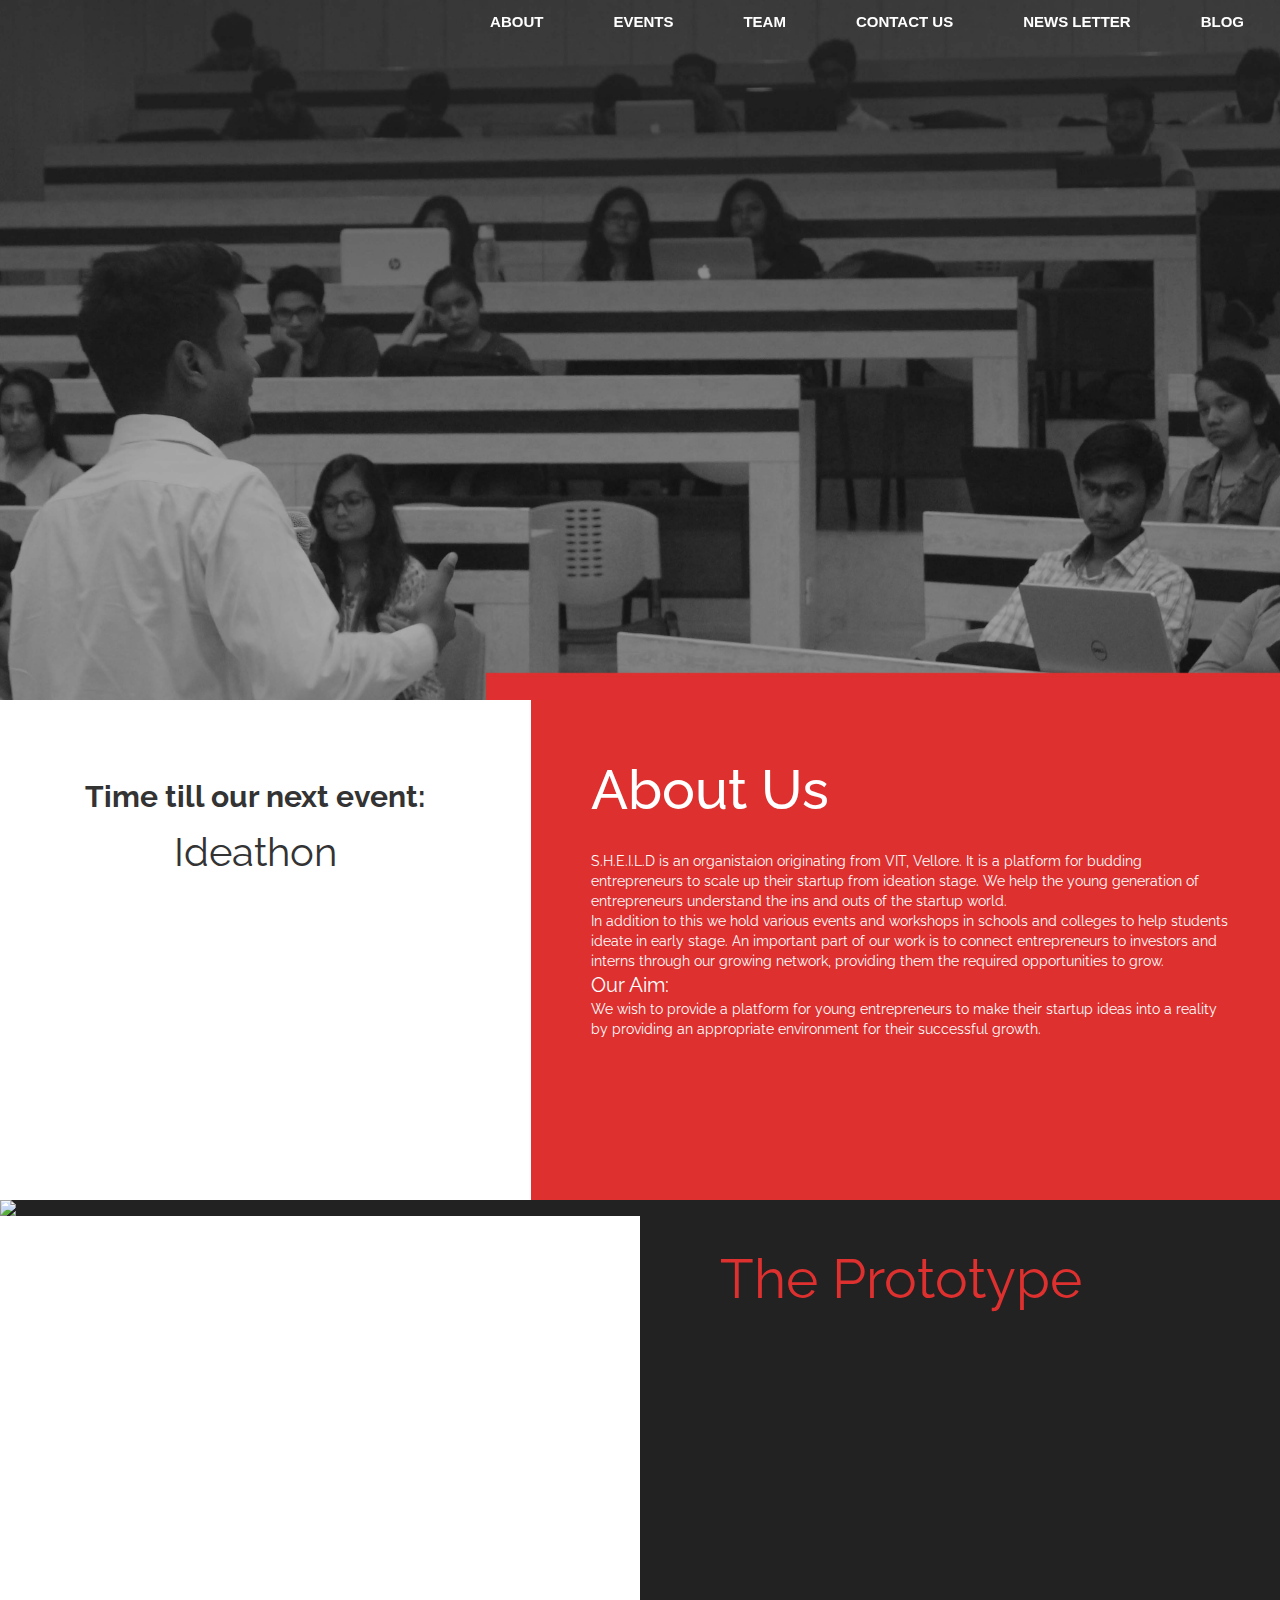
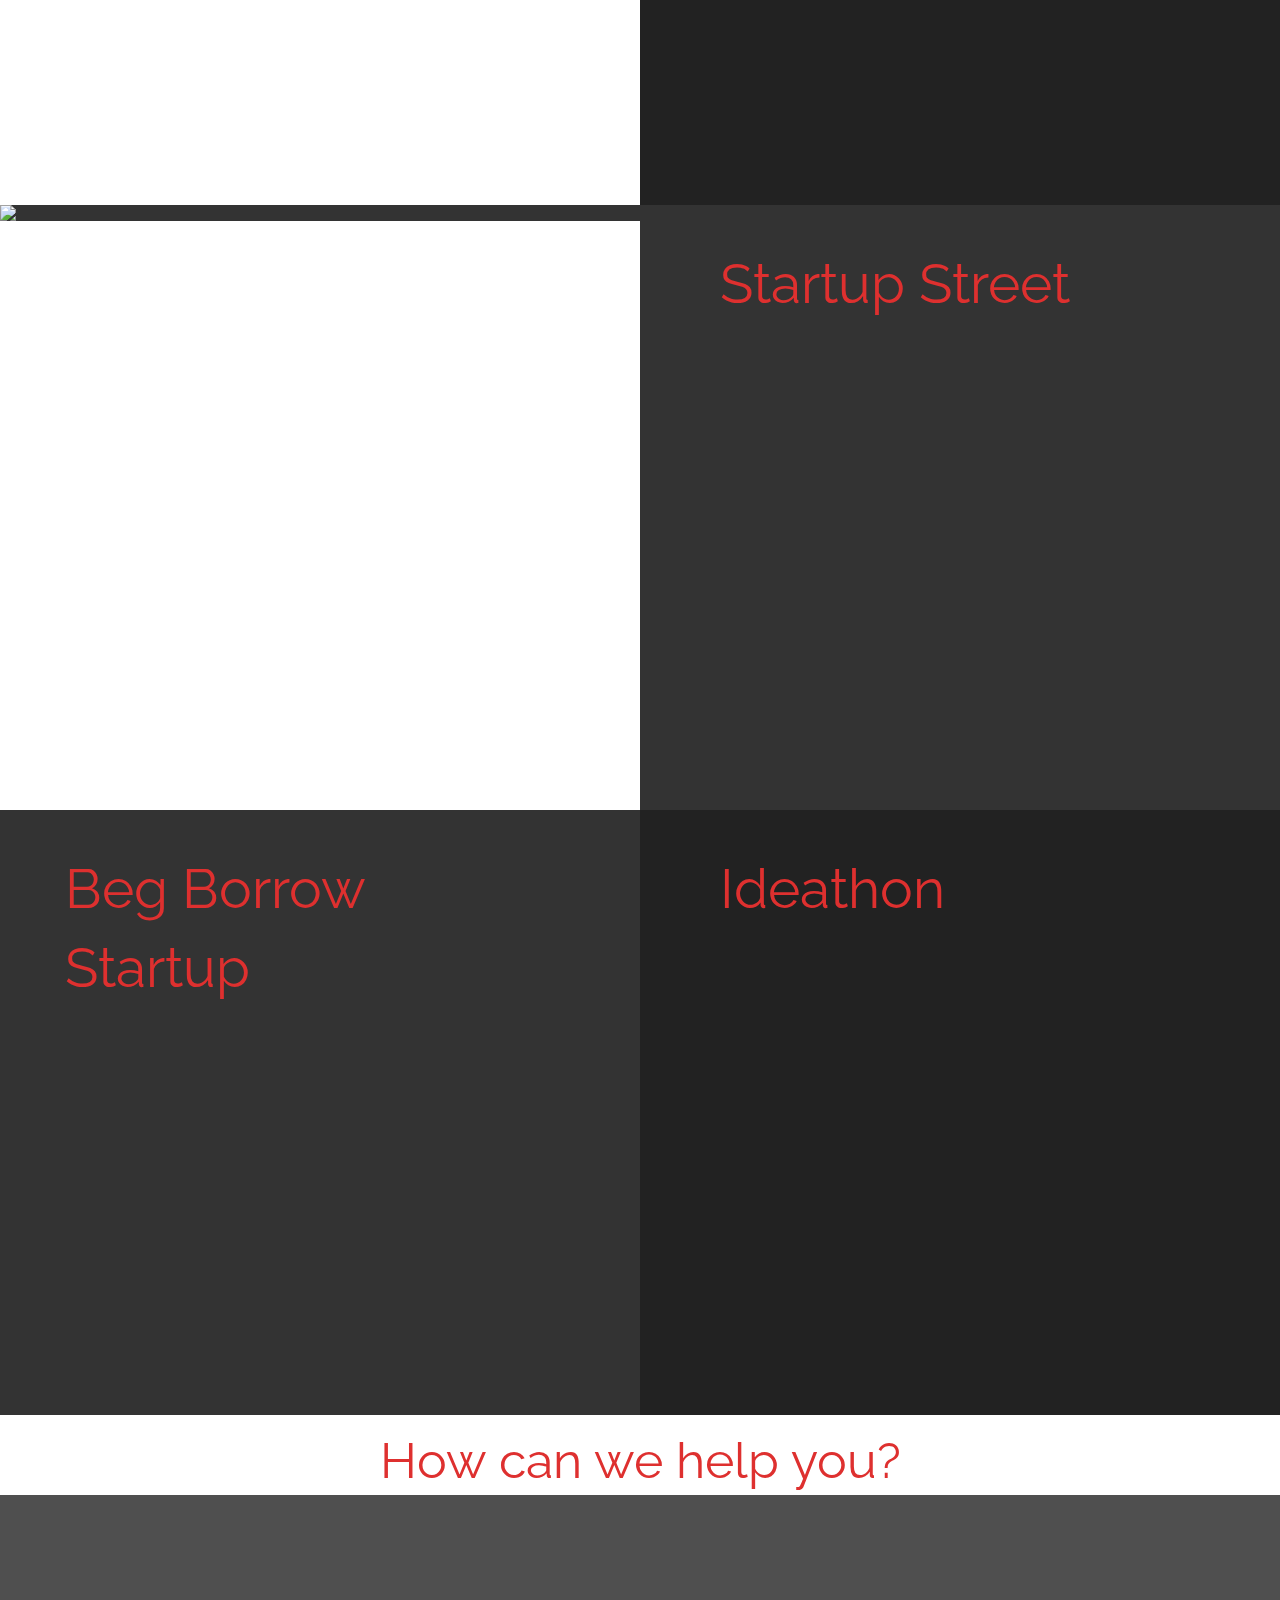
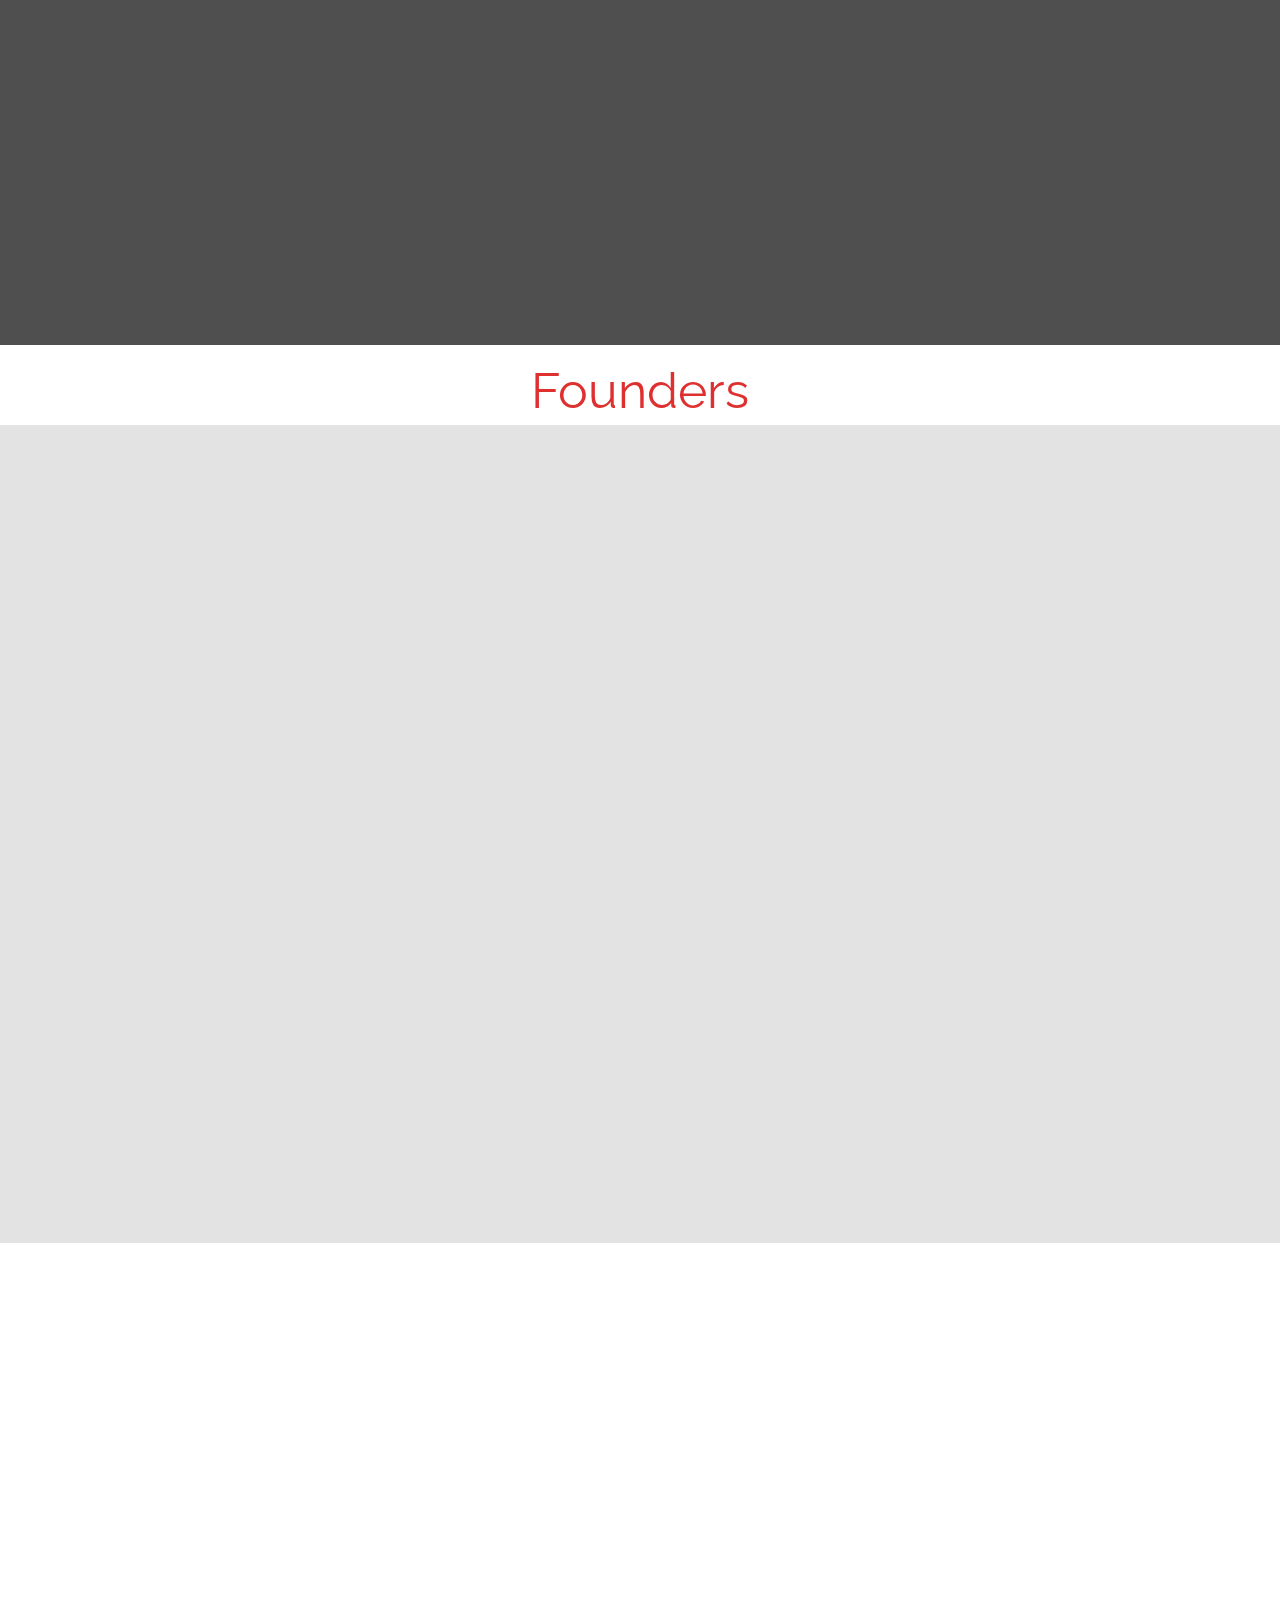
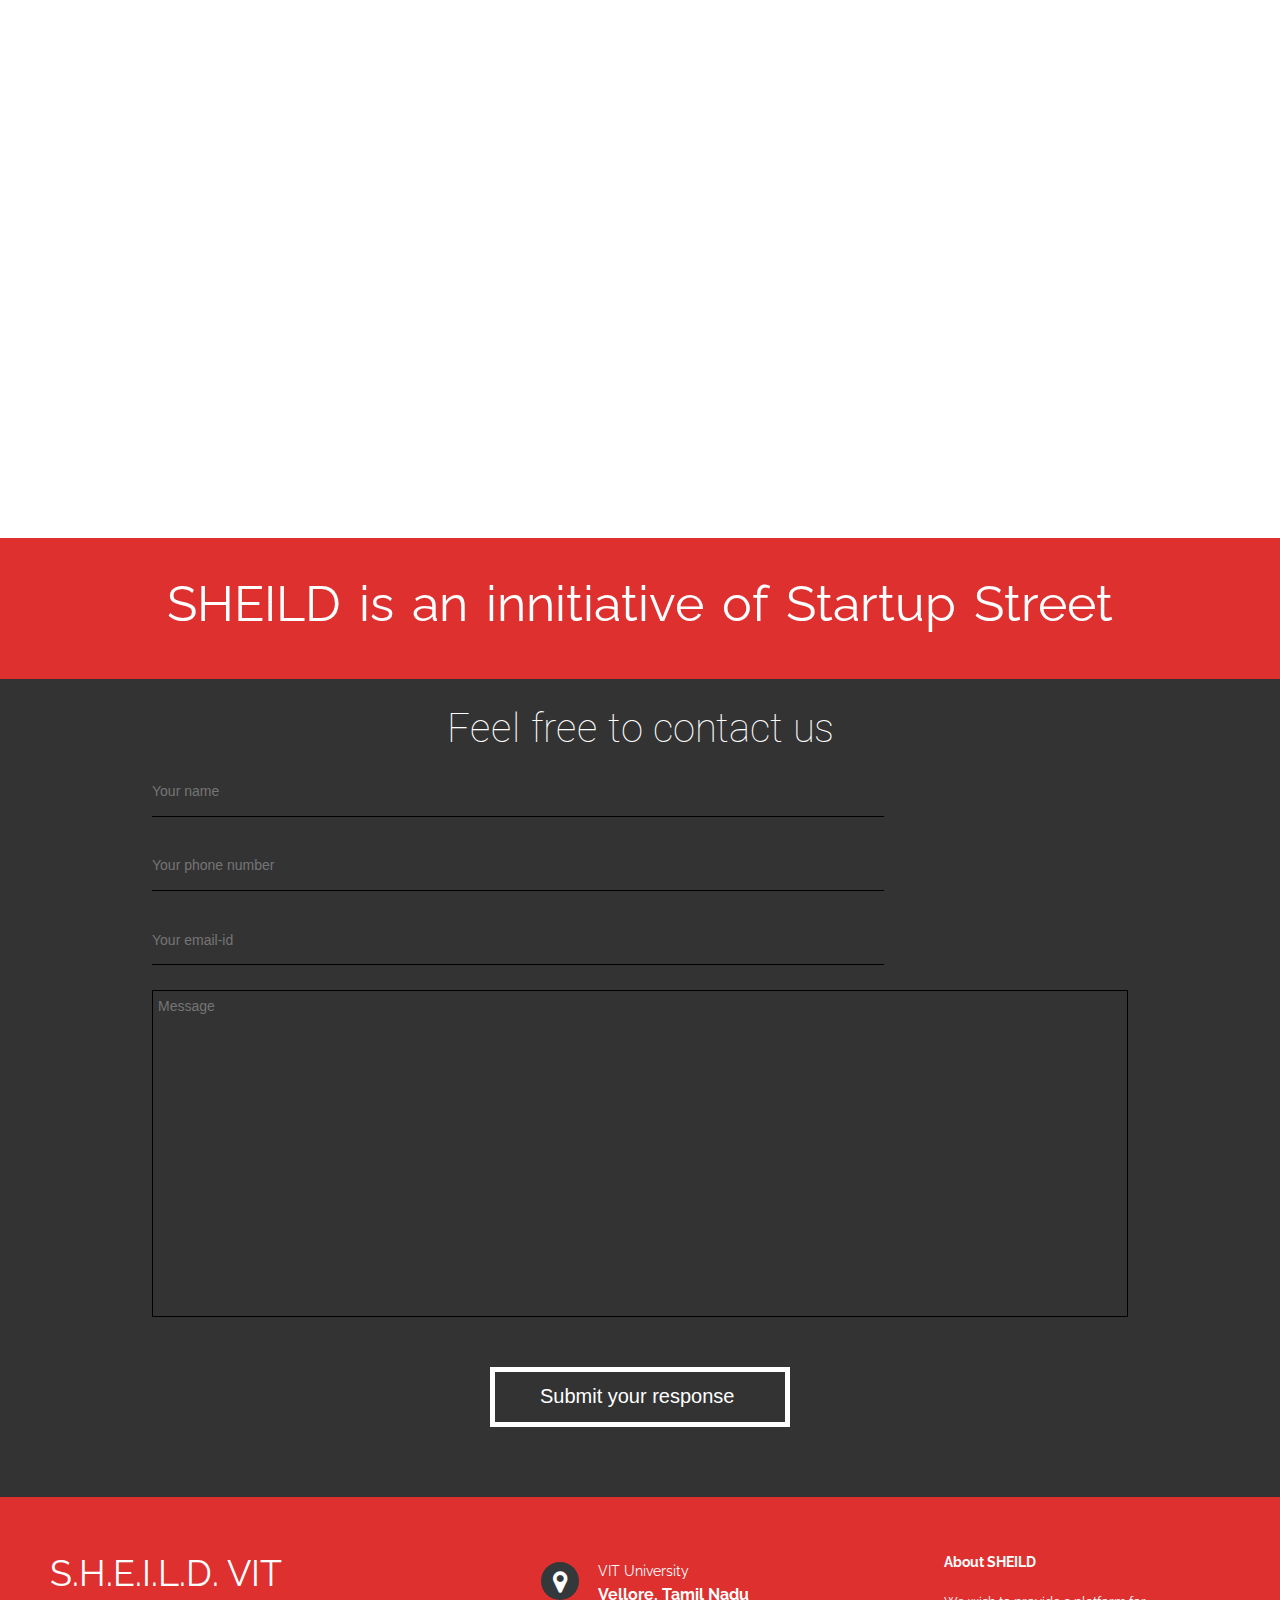
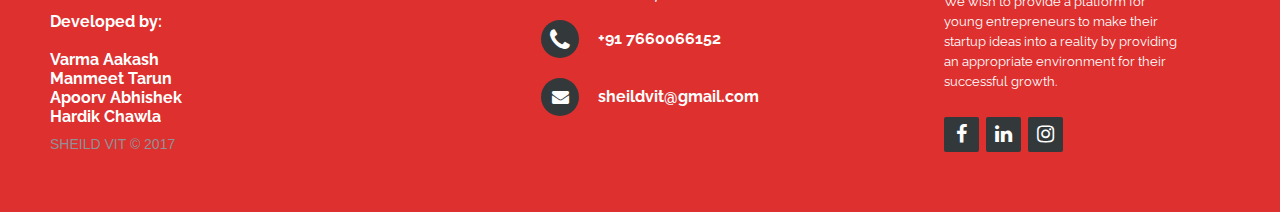
==== commit d8ac9ea0: "Changed" ====
--- a/index.html
+++ b/index.html
@@ -5,19 +5,14 @@
     <meta charset="utf-8">
     <meta name="viewport" content="width=device-width, initial-scale=1">
     <meta http-equiv="X-UA-Compatible" content="IE=edge">
-    <link rel="stylesheet" href="http://maxcdn.bootstrapcdn.com/bootstrap/3.3.4/css/bootstrap.min.css">
+    <link href="https://maxcdn.bootstrapcdn.com/bootstrap/3.3.7/css/bootstrap.min.css" rel="stylesheet" integrity="sha384-BVYiiSIFeK1dGmJRAkycuHAHRg32OmUcww7on3RYdg4Va+PmSTsz/K68vbdEjh4u" crossorigin="anonymous">
     <link rel="stylesheet" href="css/style.css">
-    <script src="https://maxcdn.bootstrapcdn.com/bootstrap/3.3.7/js/bootstrap.min.js" integrity="sha384-Tc5IQib027qvyjSMfHjOMaLkfuWVxZxUPnCJA7l2mCWNIpG9mGCD8wGNIcPD7Txa" crossorigin="anonymous"></script>
-    <link href="//netdna.bootstrapcdn.com/bootstrap/3.0.0/css/bootstrap-glyphicons.css" rel="stylesheet">
-    <link rel="stylesheet" href="//maxcdn.bootstrapcdn.com/font-awesome/4.5.0/css/font-awesome.min.css">
-    
     <link rel="stylesheet" href="css/footer-distributed-with-address-and-phones.css">
-    <link rel="stylesheet" href="css/font-awesome.css">
     <link rel="stylesheet" href="css/font-awesome.min.css">
     <link rel="stylesheet" href="css/animate.css">
     <link rel="stylesheet" href="css/media-queries.css">
 
-    <link href="https://fonts.googleapis.com/css?family=Raleway:300" rel="stylesheet"> 
+    <link href="https://fonts.googleapis.com/css?family=Raleway:300" rel="stylesheet">
     <link href="https://fonts.googleapis.com/css?family=Lato" rel="stylesheet">
 
 </head>
@@ -37,9 +32,9 @@
         <div class="text-center type-out"></div>
     </div>
 
-        
-        
-    </div> 
+
+
+    </div>
 <div class="row">
     <div class="col-md-5 member" style="background-color: #fff">
         <div class="timer text-center">
@@ -68,7 +63,7 @@
         <div class="prototype"><p>The Prototype</p></div>
         <div class="wow fadeInRightBig" style="color:#e3e3e3;font-family: 'Raleway', sans-serif;padding-left: 60px;padding-right: 65px;padding-top:20px;">It’s a 2 day long event which focuses on the team building aspect of a start-up and the networking skills required to build the near perfect team that every startup needs to boost to top of the market, the event also emphasizes on one of the most important phase - Prototype phase.
         The rounds of the event aim to refine an array of skillsets of the participants from their networking skills, to development of a business inclined mindset and to the two most important aspects required in the field of entrepreneurship-Perseverance and Presentation.</div>
-        
+
     </div>
 </div>
 
@@ -81,16 +76,16 @@
         <div class="prototype"><p>Startup Street</p></div>
         <div class="wow fadeInRightBig" style="color:#e3e3e3;font-family: 'Raleway', sans-serif;padding-left: 60px;padding-right: 65px;padding-top:20px;">VIT played host to one of the most successful events of all time. STARTUP STREET 2.0.
         It was a platform for many aspiring entrepreneurs to learn more about the same and also showcase their skillset in the same field. STARTUP STREET was held the previous year and was a huge success which was what led to the revamped and glitch free version: STARTUP STREET 2.0. The previous time, an opportunity was given to schools and startups from all over India to pitch their product/service in front of investors after being mentored. Seeing the potential in the raw ideas that were coming in, they decided to work on them through other events such as prototype. The first 2 days included about six workshops taken by tycoons in the field of startups. The workshops dealt with various aspects of entrepreneurship such as idea discovery, customer validation, MVP and product development, growth and distribution, international establishment and exit and IPO after which on the last day, the participants were given a chance to implement their nouvelle gained knowledge where they pitched in front of different investors to seal themselves a deal!</div>
-        
+
     </div>
 </div>
 <div class="row">
     <div id="events-box" class="col-lg-6 col-sm-12" style="background-color: #333;height:605px">
         <div class="prototype"><p>Beg Borrow Startup</p></div>
-        <div class="wow fadeInLeftBig" style="color:#e3e3e3;font-family: 'Raleway', sans-serif;padding-left: 60px;padding-right: 65px;padding-top:20px;">Beg Borrow Startup is an event where all the entrepreneurial skills of a participant will be put to a test through a series of fun startup related riddles and a selling and pitching round. 
+        <div class="wow fadeInLeftBig" style="color:#e3e3e3;font-family: 'Raleway', sans-serif;padding-left: 60px;padding-right: 65px;padding-top:20px;">Beg Borrow Startup is an event where all the entrepreneurial skills of a participant will be put to a test through a series of fun startup related riddles and a selling and pitching round.
             In the first round, riddles are provided at the beginning which when solved send you to SHEILD members holding more riddles leading to the final round where the participants will meet a SHEILD member who will have a series of products with him. Each product will have a fixed cost and the participants who reach first get to choose the product they have to sell. The participants have to post a picture of themselves with the product on SHEILD VIT’s facebook page. They will then have to sell it to a jury which will reward money to the participant according to their sales pitch.
             The final score was the difference between the cost price and selling price of the product multiplied by 30% of total likes on the facebook page.</div>
-        
+
     </div>
     <div id="events-box" class="col-lg-6 col-sm-12" style="background-color: #222222;height:605px">
         <div class="prototype"><p>Ideathon</p></div>
@@ -161,12 +156,12 @@
     </div>
 <div class="board">
     <div class="text-center wow pulse" style="width:100%;height:50px;font-size:40px;color:#de302f;font-family: 'Raleway';font-weight:bold;margin:40px auto">The Board</div>
-    
+
             <div class="president wow pulse">
             <div class="board-box">
                 <img src="images/nitya%20bw.jpg" class="img-responsive">
                 <p>Nitya Reddy</p>
-                <p class="desc">President</p>           
+                <p class="desc">President</p>
             </div>
     </div>
     <div class="board-pics wow pulse">
@@ -175,7 +170,7 @@
                 <p>Chitwan Razdan</p>
                 <p class="desc">Vice President,<br> University Relations</p>
             </div>
-            <div class="board-box"> 
+            <div class="board-box">
             <img src="images/christiee%20bw.jpg" class="img-responsive">
                 <p>Rivana Christie</p>
                 <p class="desc">Vice President,<br> Human Resources</p>
@@ -222,7 +217,7 @@
                 <p>Anuraag Mazumdar</p>
                 <p class="desc">Department Head of Events</p>
             </div>
-        </div>  
+        </div>
     <div class="board-details">
         <div class="big-pic"></div>
         <div class="board-click-detail"></div>
@@ -241,16 +236,16 @@
             <div class="text-center">
         <input class="submit-btn" type="submit" value="Submit your response "></div>
         </form>
-        
-    </div>
-</div>
-        
+
+    </div>
+</div>
+
         <footer class="footer-distributed">
 
 			<div class="footer-left">
 
 				<h3>S.H.E.I.L.D. VIT</h3><br>
-                
+
 
 				<p style="color:white;font-family: 'Raleway', sans-serif;">
                     Developed by:<br><br>
@@ -304,10 +299,7 @@
 
 
 <script src="https://code.jquery.com/jquery-3.1.1.min.js"   integrity="sha256-hVVnYaiADRTO2PzUGmuLJr8BLUSjGIZsDYGmIJLv2b8="   crossorigin="anonymous"></script>
-<script src="http://maxcdn.bootstrapcdn.com/bootstrap/3.3.4/js/bootstrap.min.js"></script>
-    <script src="js/typed.js"></script>
     <script src="js/typed.min.js"></script>
-    <script src="js/wow.js"></script>
     <script src="js/wow.min.js"></script>
     <script src="js/main.js"></script>
     <script>
@@ -315,10 +307,7 @@
     </script>
 <script>
 </script>
-    
-    
+
+
 </body>
 </html>
-
-
-
--- a/css/style.css
+++ b/css/style.css
@@ -1,4 +1,6 @@
 *{
+    margin: 0;
+    padding: 0;
     box-sizing: border-box;
 }
 @font-face{
@@ -15,7 +17,7 @@
 .par{
   text-align:center;
   padding:50px;
-    z-index: 9999;
+  z-index: 9999;
 }
 .initial{
   margin:200px 100px;
@@ -46,13 +48,13 @@
 }
 @keyframes spin {
     0%   {
-        transform: rotate(0deg) scale(1); 
+        transform: rotate(0deg) scale(1);
   }
   50%{
     transform: rotate(180deg) scale(1.5);
   }
     100% {
-        -webkit-transform: rotate(360deg) scale(1); 
+        -webkit-transform: rotate(360deg) scale(1);
     }
 }
 
@@ -83,6 +85,9 @@
     font-size: 40px;
     color:#de302f;
 }
+#events-box{
+  min-width: 600px;
+}
 .navbar div{
     margin:0 25px;
     padding:10px;
@@ -90,7 +95,7 @@
     font-size: 15px;
 }
 .navbar div:hover{
-    
+
     background-color: #de302f;
     cursor: pointer;
     transition: 0.3s ease;
@@ -141,7 +146,7 @@
     100% { opacity:1; }
 }
 .butt{
-    
+
     background: #222222;
     color: #e3e3e3;
     font-family: Sans-serif;
@@ -156,7 +161,7 @@
     cursor:pointer;
 }
 .butt:hover {
-  
+
     background: #e3e3e3;
     color:#222222
 }
@@ -166,20 +171,21 @@
 }
 .image-333{
     background-color: #333;
-    width: 800px;
-    height: auto;   
+    min-width: 900px;
+    height: auto;
 }
 
 .image-222{
     background-color: #222;
-    width: 800px;
-    height: auto;   
+    min-width: 900px;
+    height: auto;
 }
 h1{
     font-size: 55px;
 }
 .about{
     padding:40px 65px 60px 60px;
+    min-height: 500px;
 }
 .member{
     color: #333;
@@ -192,7 +198,7 @@
 }
 .join-us {
     color: white;
-    background-color: #333; 
+    background-color: #333;
     border: none;
     color: white;
     padding: 20px 50px;
@@ -209,7 +215,7 @@
     color: #de302f;
     padding:40px 65px 0px 65px;
     font-family: 'Raleway', sans-serif;
-    font-size: 55px; 
+    font-size: 55px;
 }
 .prototype p{
     padding: 0;
@@ -266,7 +272,7 @@
     background-attachment: fixed;
     position: relative;
     width:100%;
-    min-height: 450px; 
+    min-height: 450px;
 }
 .red-tint img{
     display: inline-block;
@@ -285,7 +291,7 @@
     display: flex;
     flex-flow: row wrap;
     justify-content:center;
-    
+
 }
 .board-details{
     width: 40%;
@@ -297,7 +303,7 @@
 }
 .board-box{
     width:150px;
-    height:255px;  
+    height:255px;
     cursor: pointer;
     width: calc(100% * (1/8.5) - 10px - 1px);
     margin: 0px 3%;
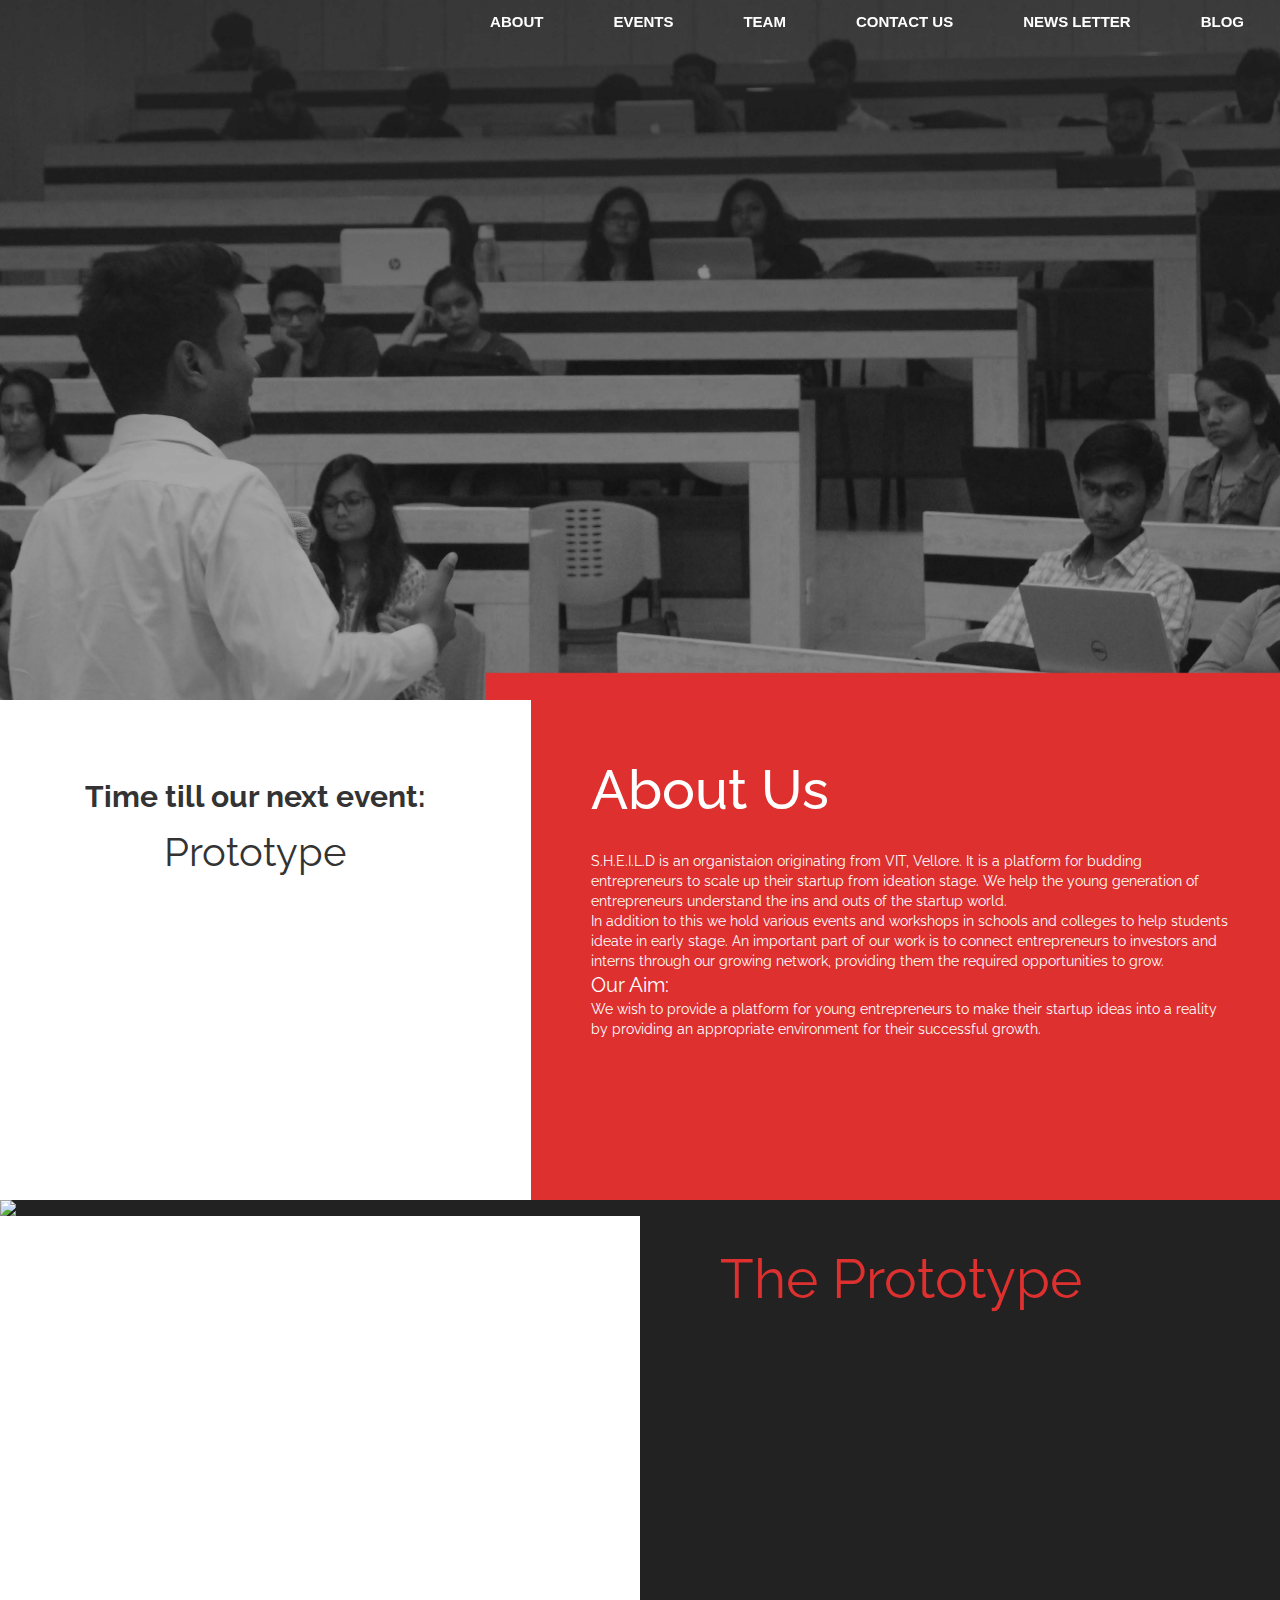
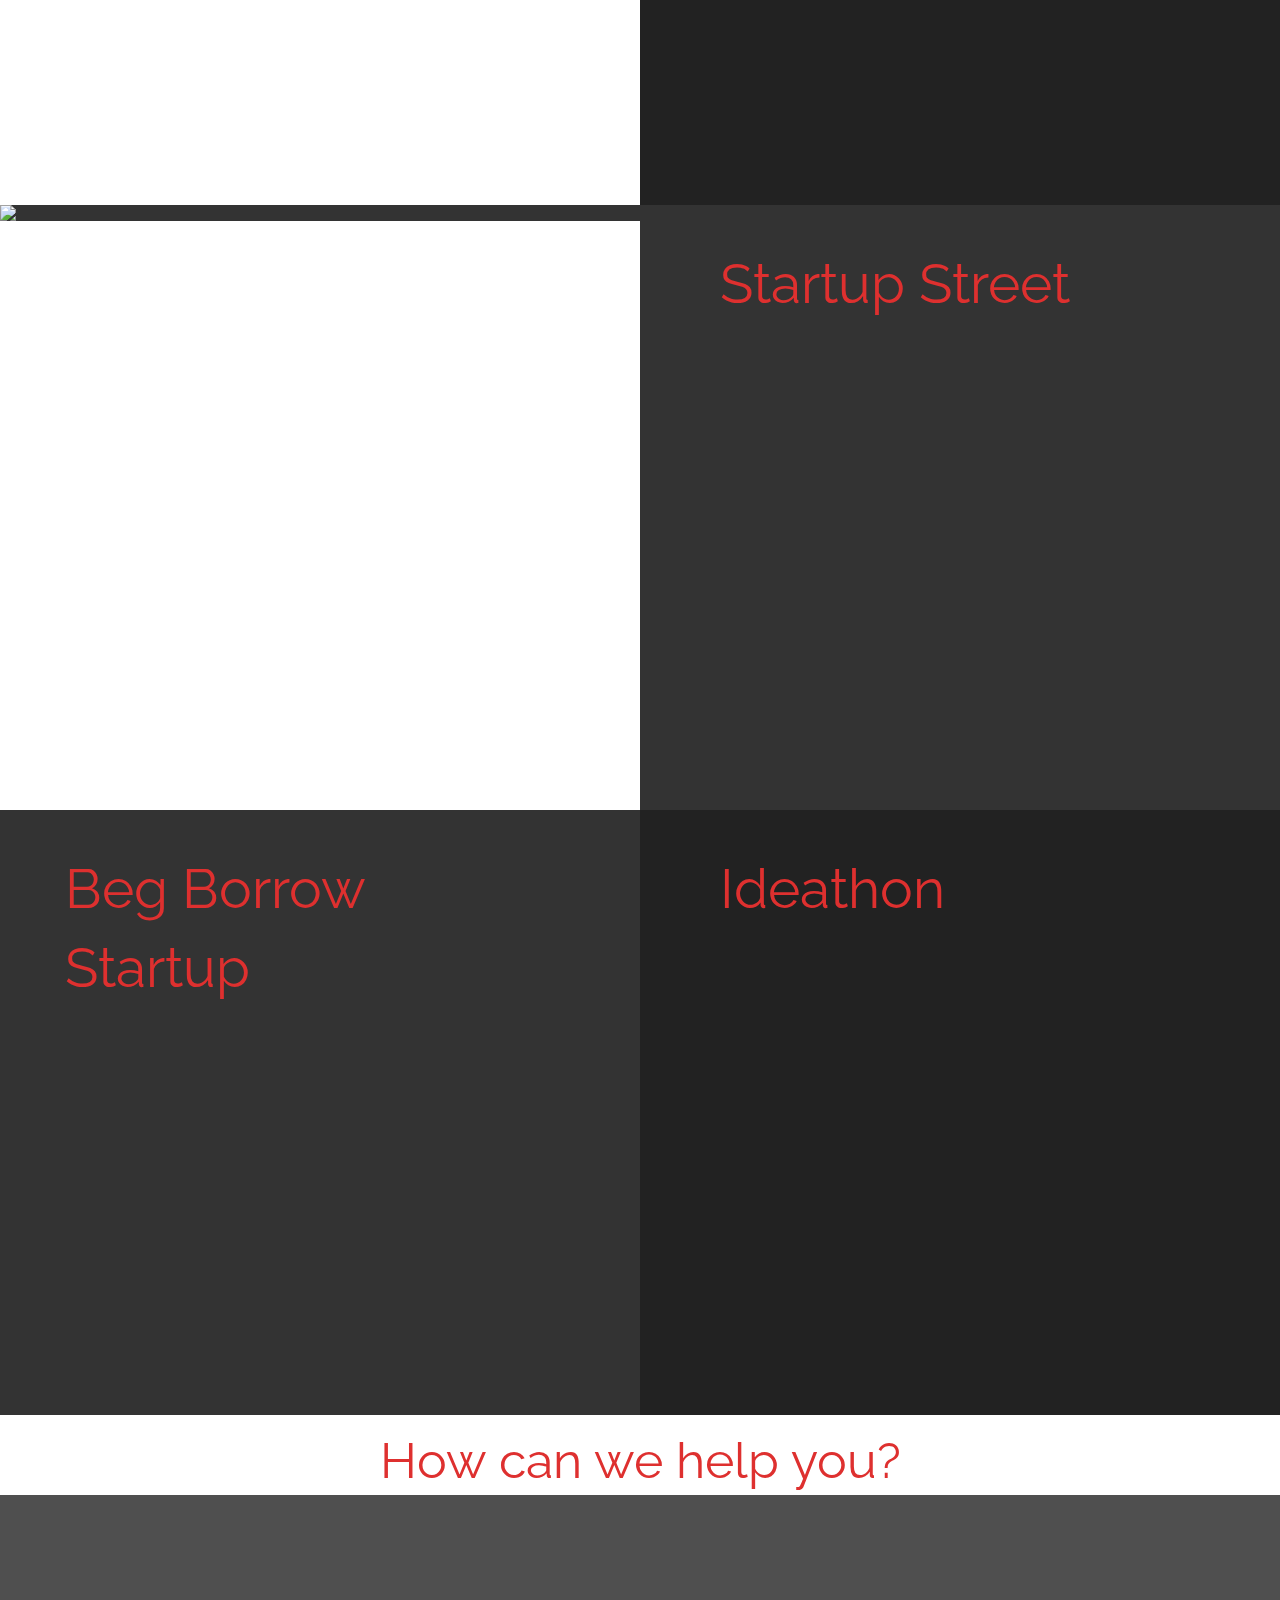
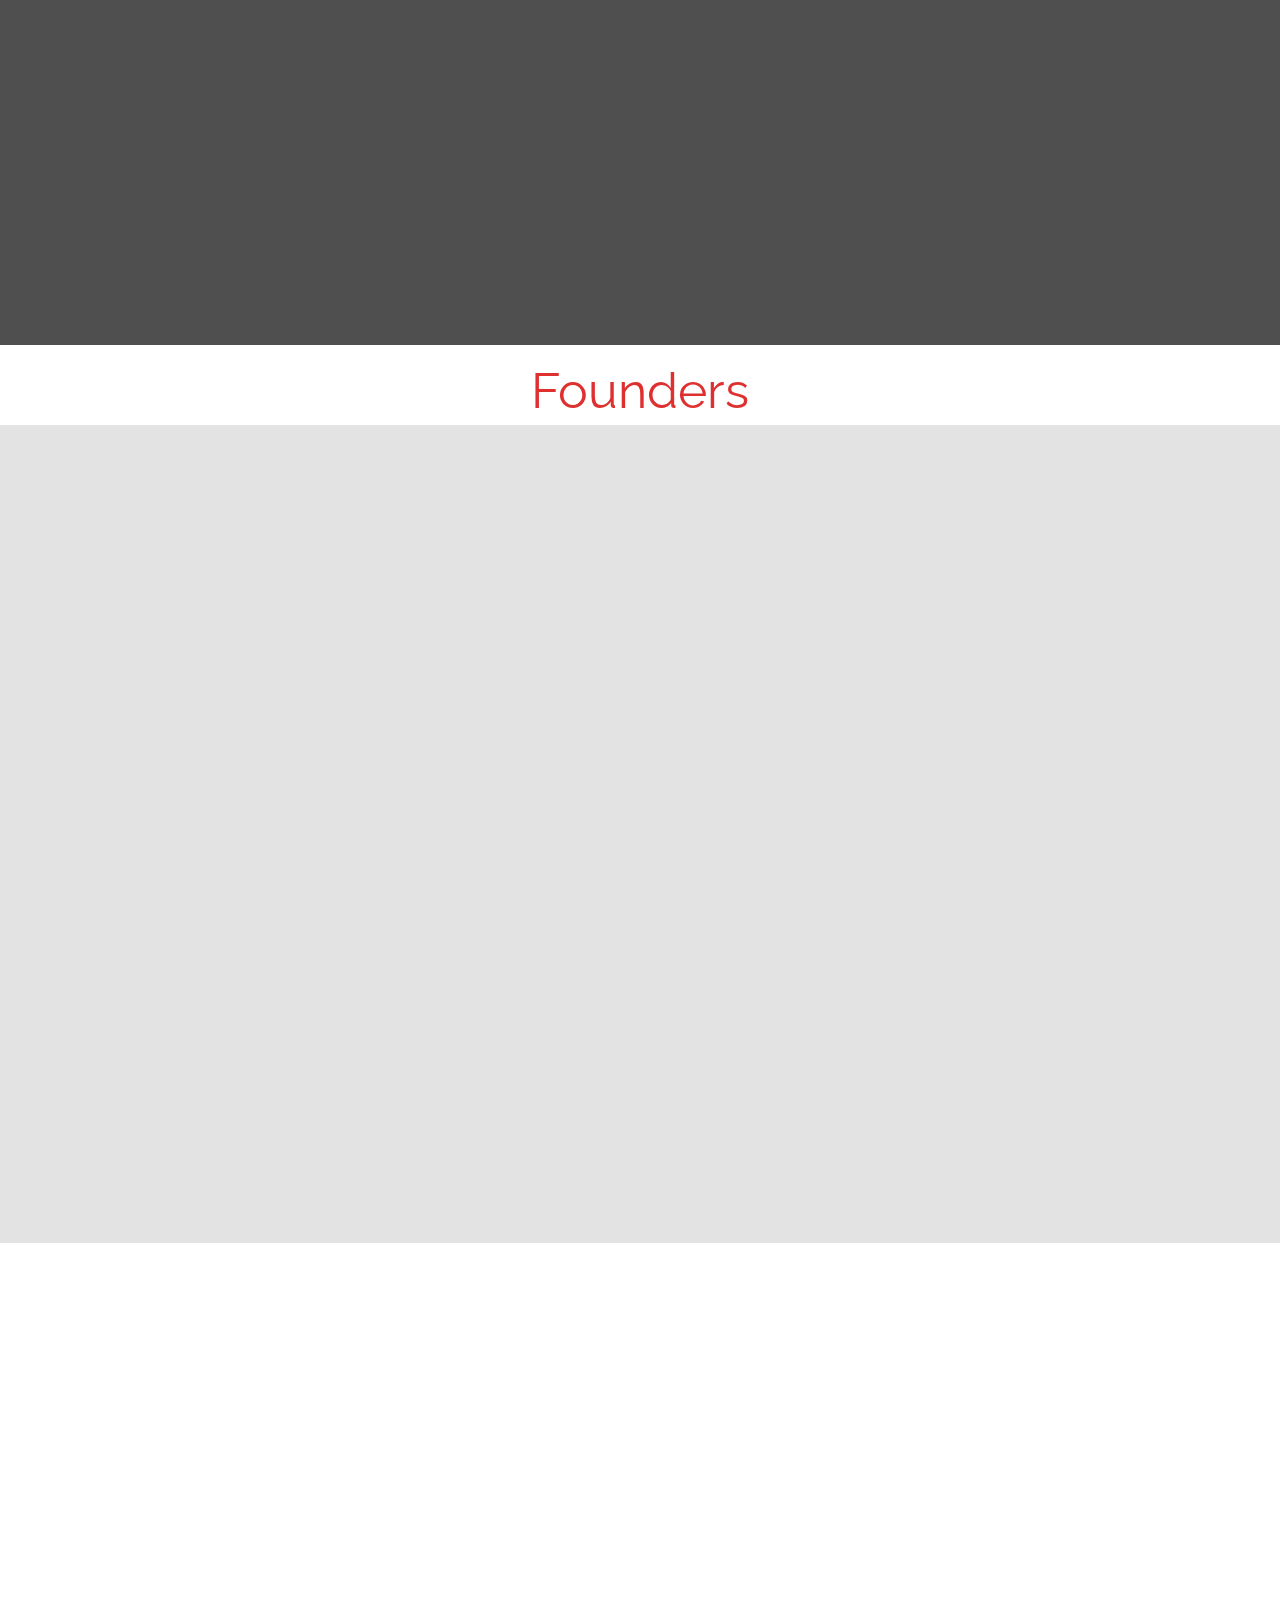
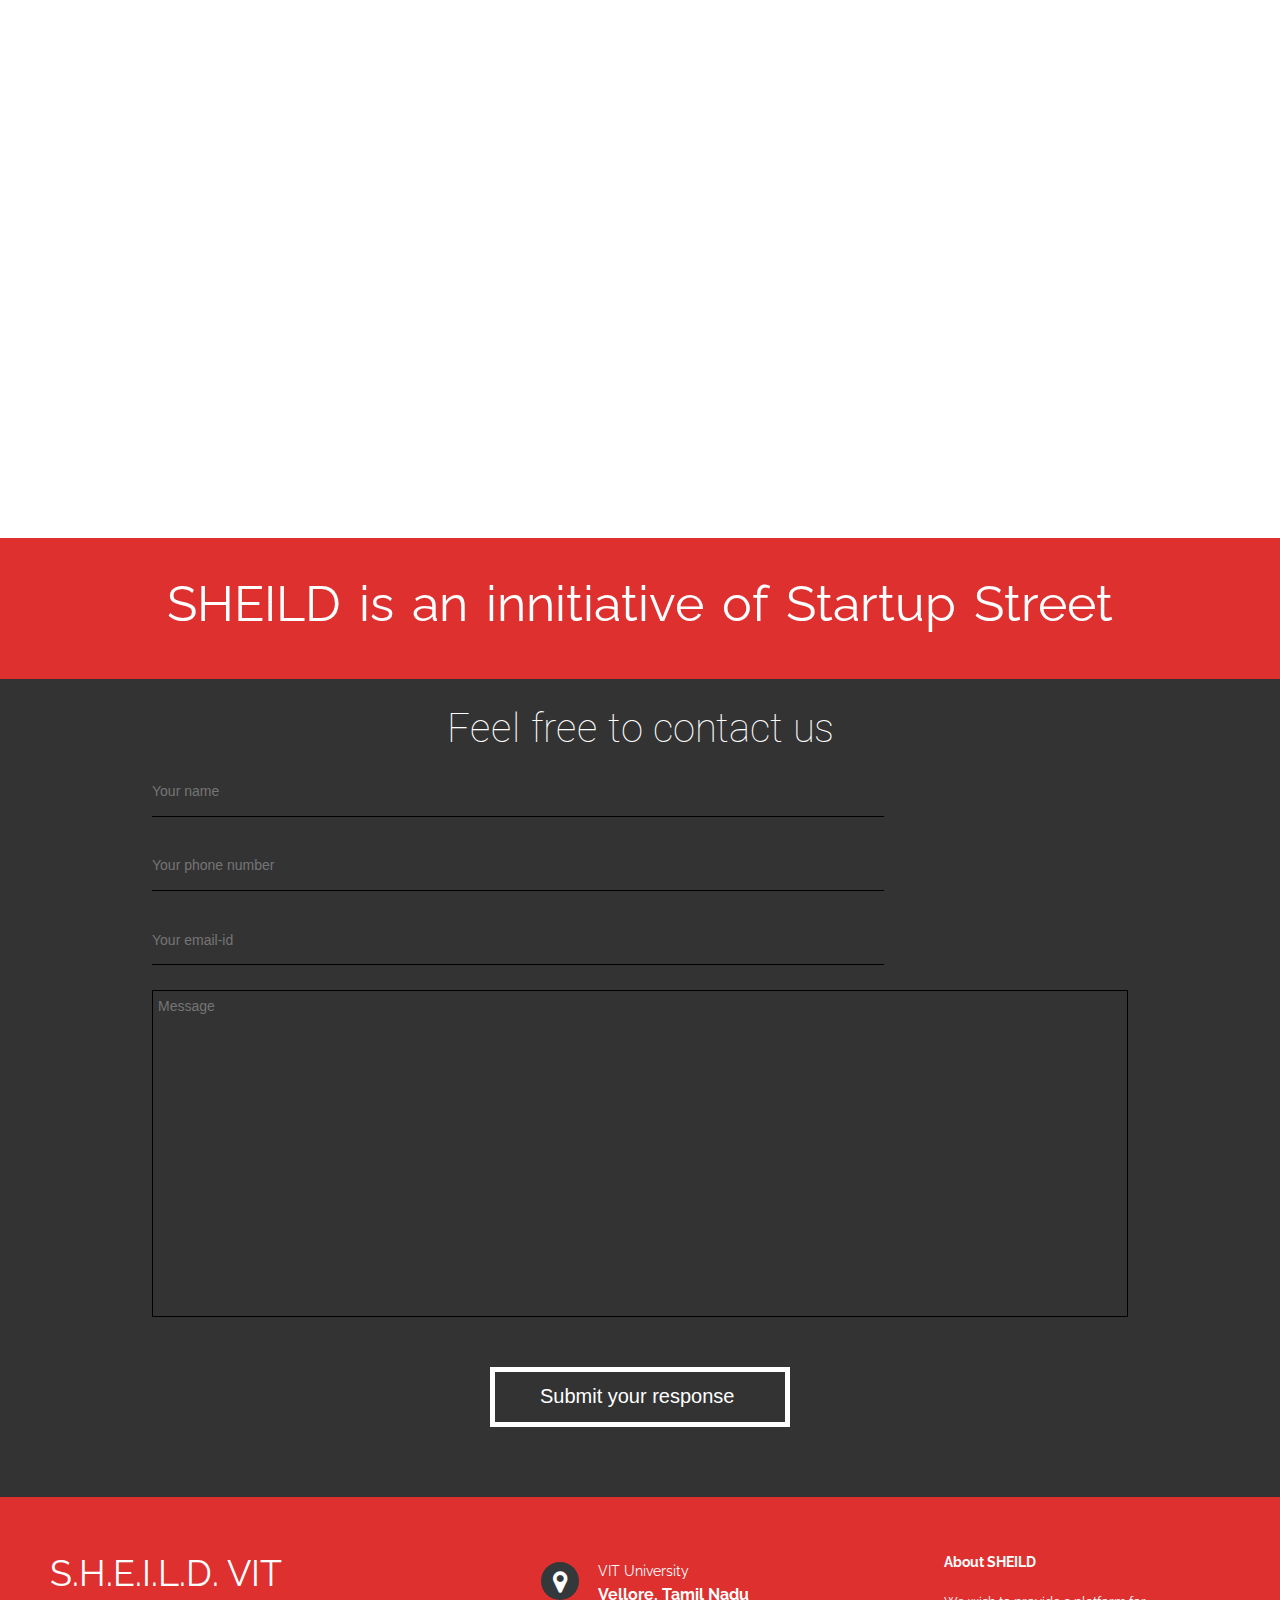
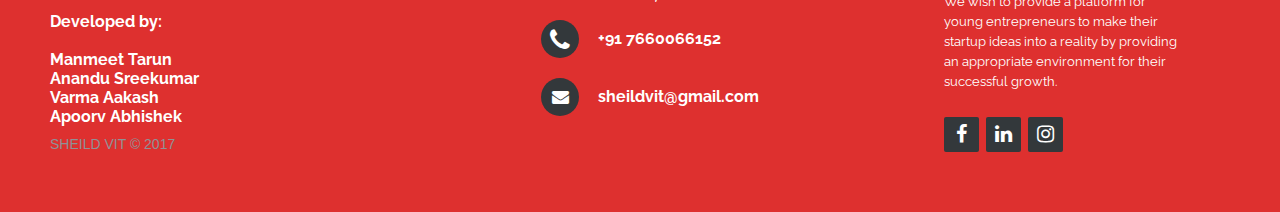
==== commit 895d0dc4: "Bugs Fixed" ====
--- a/index.html
+++ b/index.html
@@ -31,15 +31,12 @@
     <div class="img-wrapper">
         <div class="text-center type-out"></div>
     </div>
-
-
-
     </div>
 <div class="row">
     <div class="col-md-5 member" style="background-color: #fff">
         <div class="timer text-center">
         <h2 style="font-family:'Raleway';font-weight:bold;">Time till our next event:</h2>
-        <p style="font-size:40px;font-family:'Raleway'" >Ideathon</p>
+        <p style="font-size:40px;font-family:'Raleway'">Prototype</p>
         <p id="demo"></p>
     </div>
         </div>
@@ -249,10 +246,10 @@
 
 				<p style="color:white;font-family: 'Raleway', sans-serif;">
                     Developed by:<br><br>
+                    <a style="text-decoration:none;color:white;" href="https://github.com/manmeet17">Manmeet Tarun</a><br>
+                    Anandu Sreekumar<br>
                     Varma Aakash<br>
-                    Manmeet Tarun<br>
                     Apoorv Abhishek<br>
-                    Hardik Chawla<br>
 				</p>
 
 				<p class="footer-company-name">SHEILD VIT &copy; 2017</p>
--- a/css/style.css
+++ b/css/style.css
@@ -146,7 +146,6 @@
     100% { opacity:1; }
 }
 .butt{
-
     background: #222222;
     color: #e3e3e3;
     font-family: Sans-serif;
@@ -312,6 +311,9 @@
     opacity: 0.7;
     transition: all 0.2s ease-in;
 }
+.board-box img{
+  margin: 0 auto;
+}
 .board-box .desc{
     margin-top: -15px;
     color: #de302f;
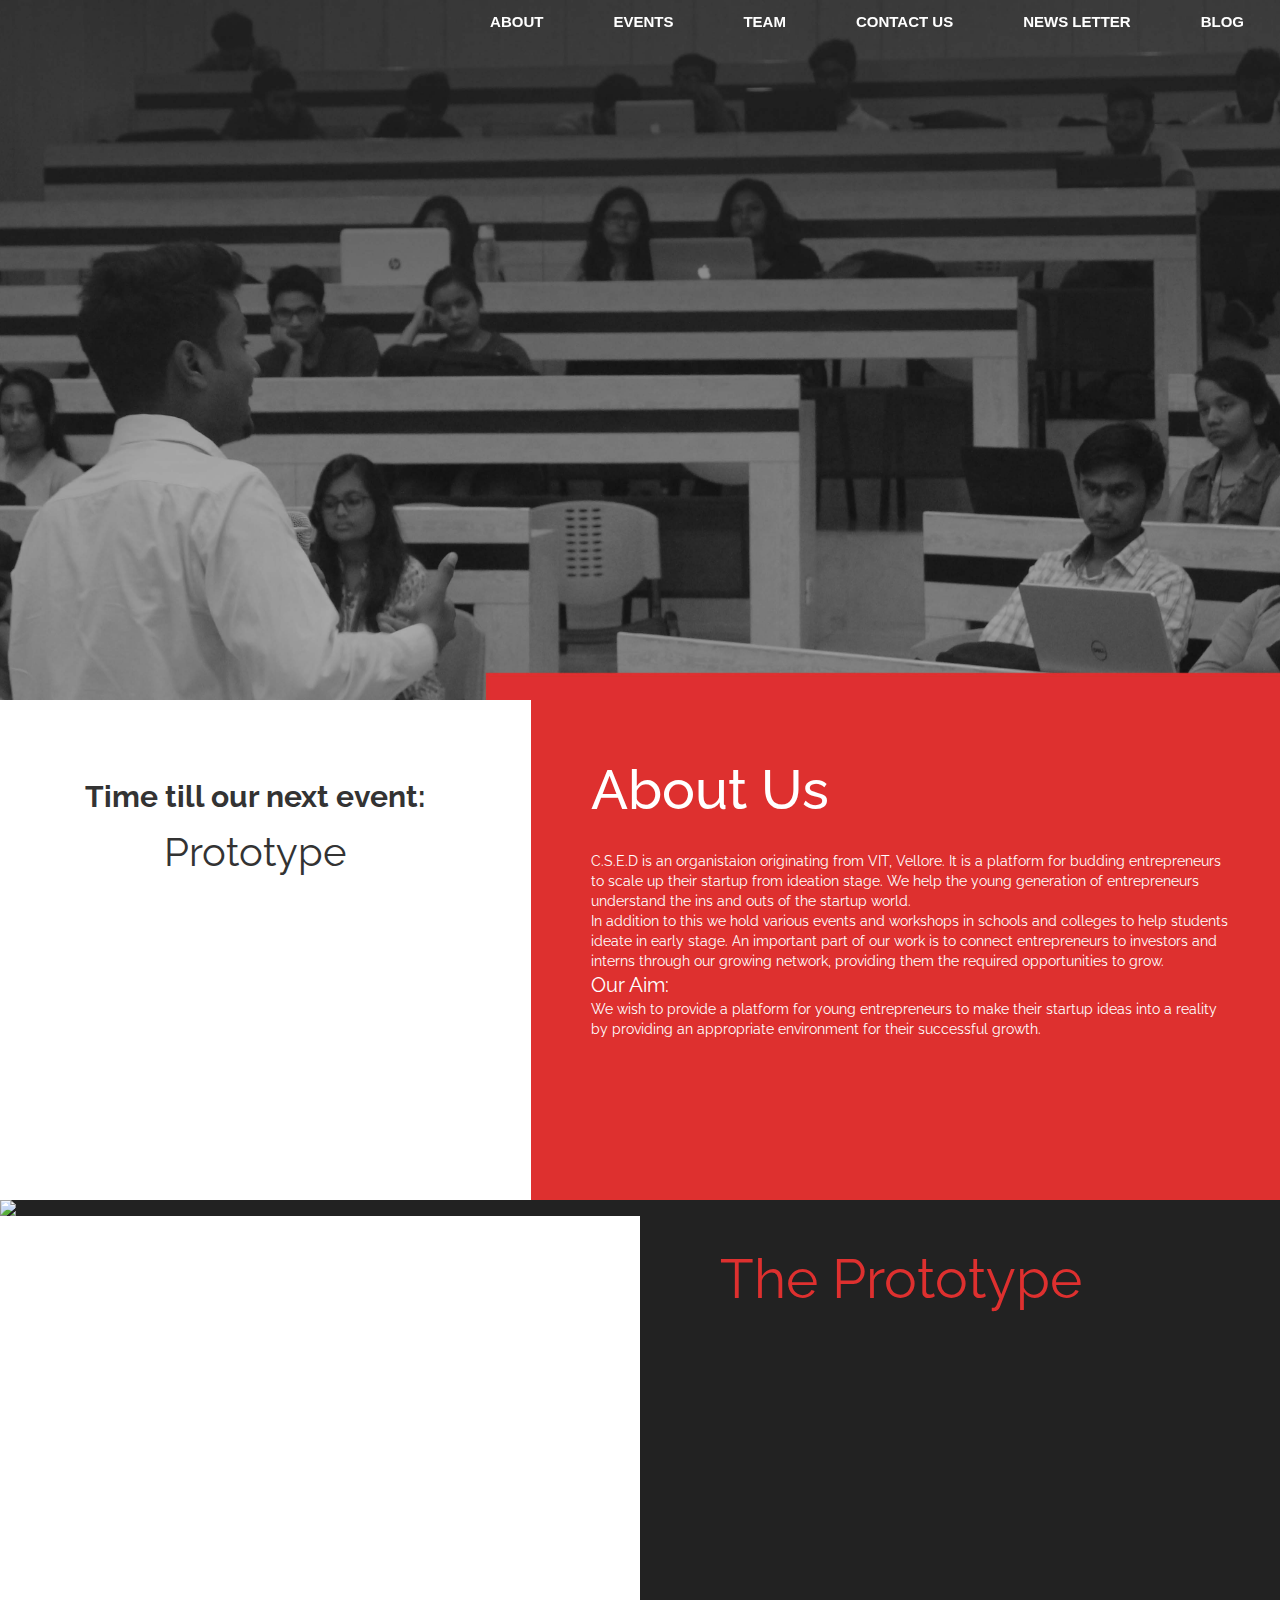
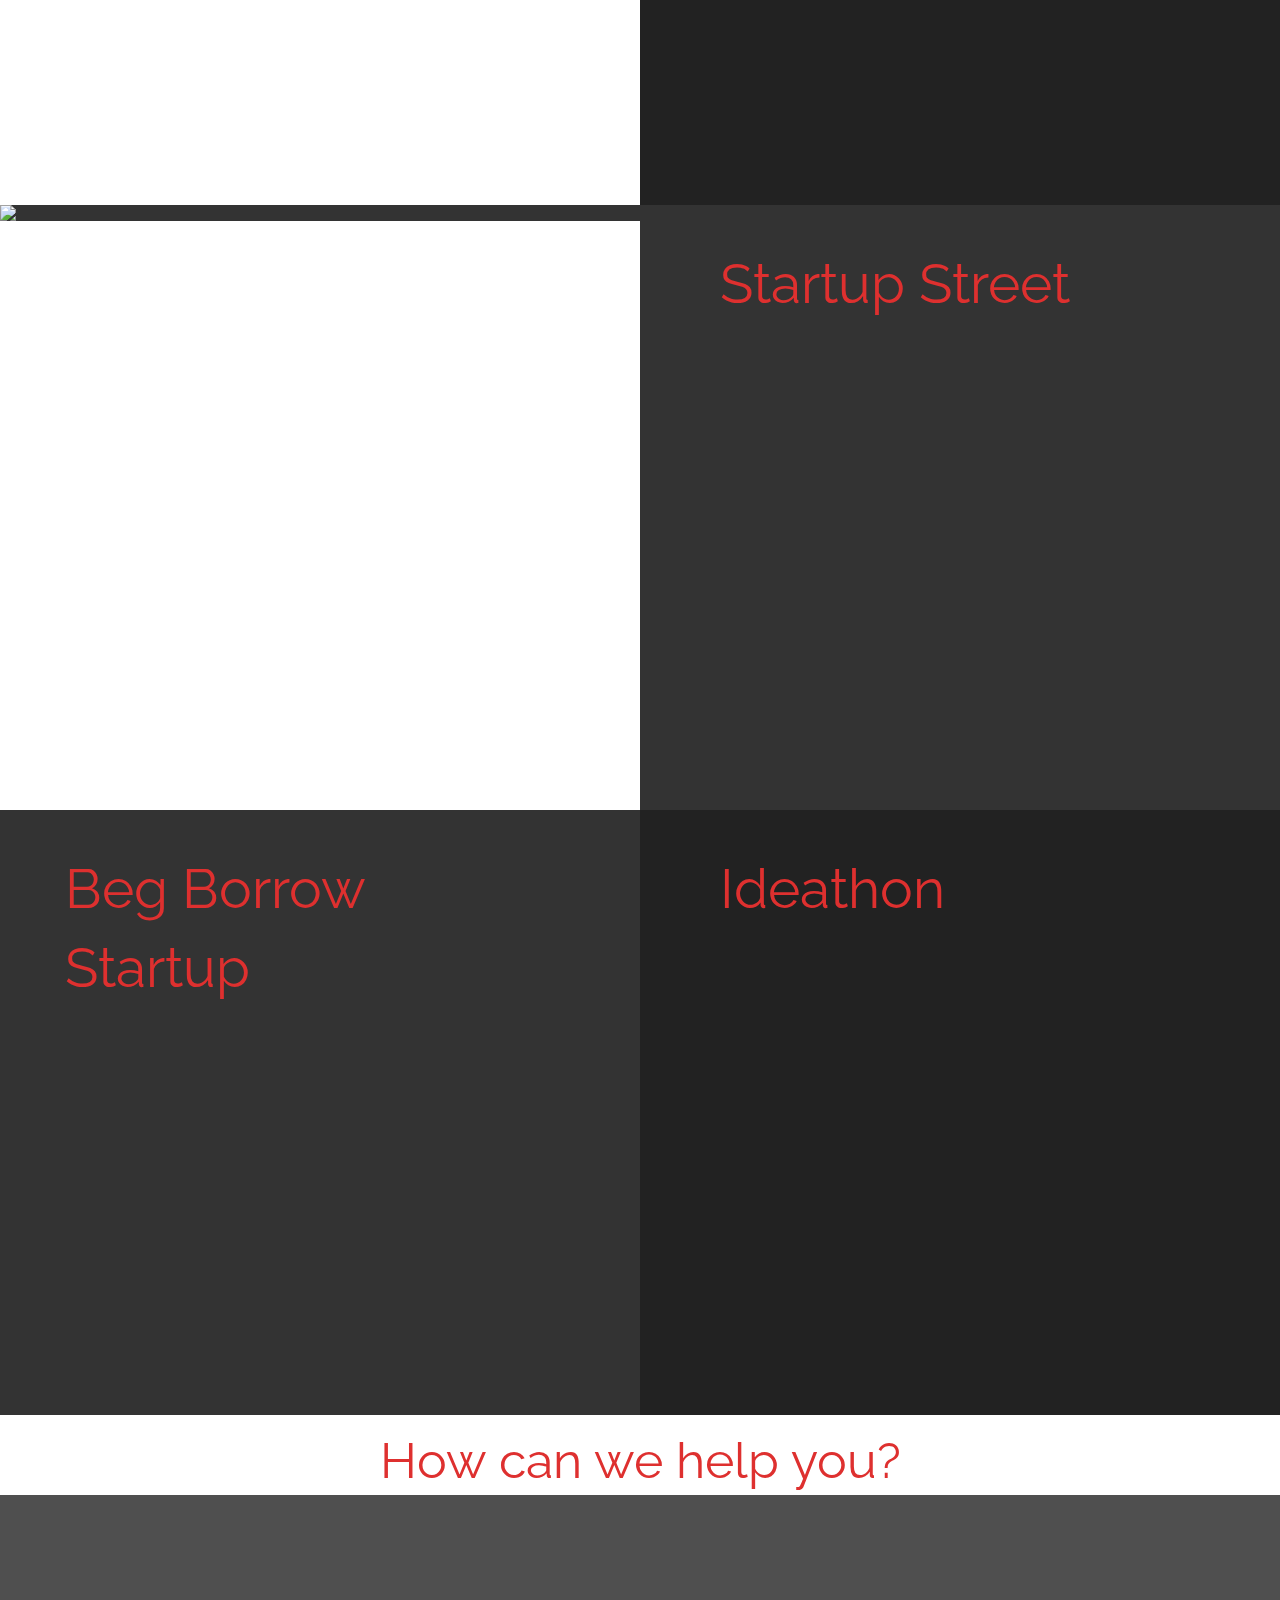
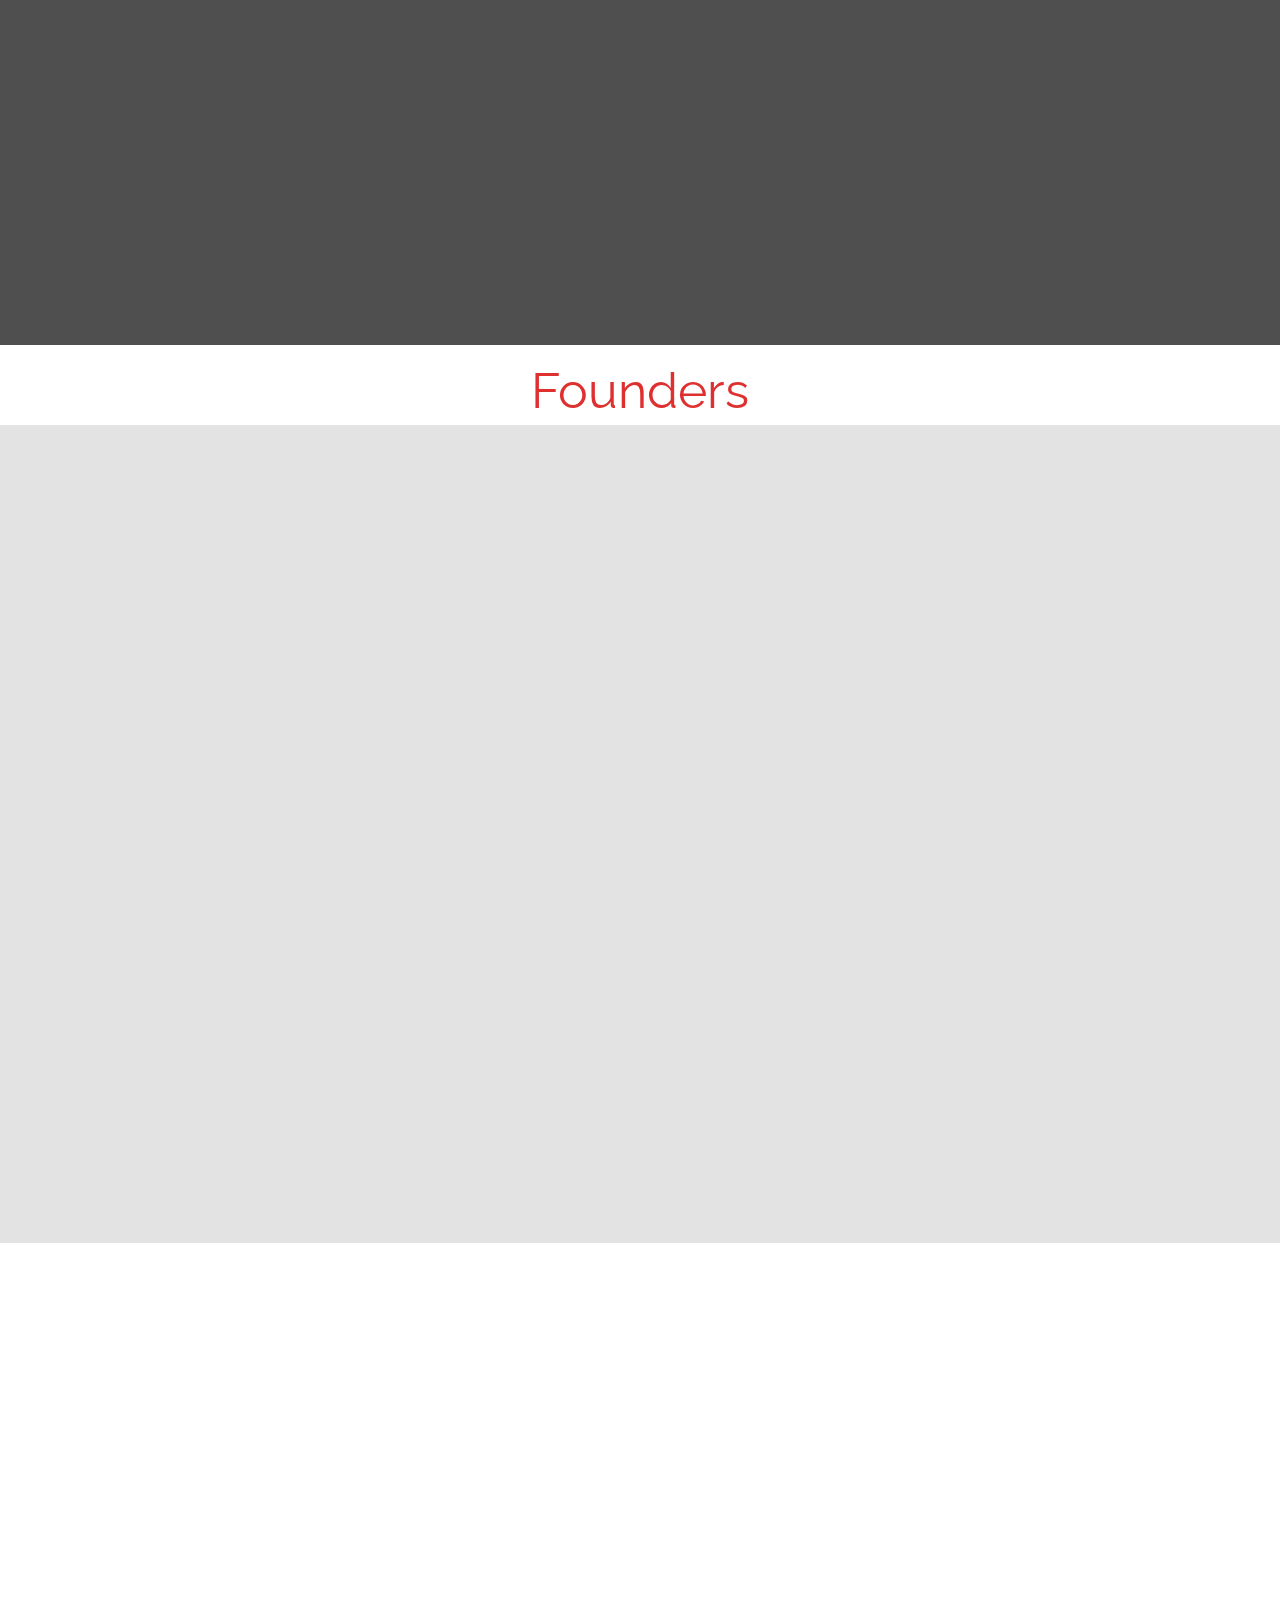
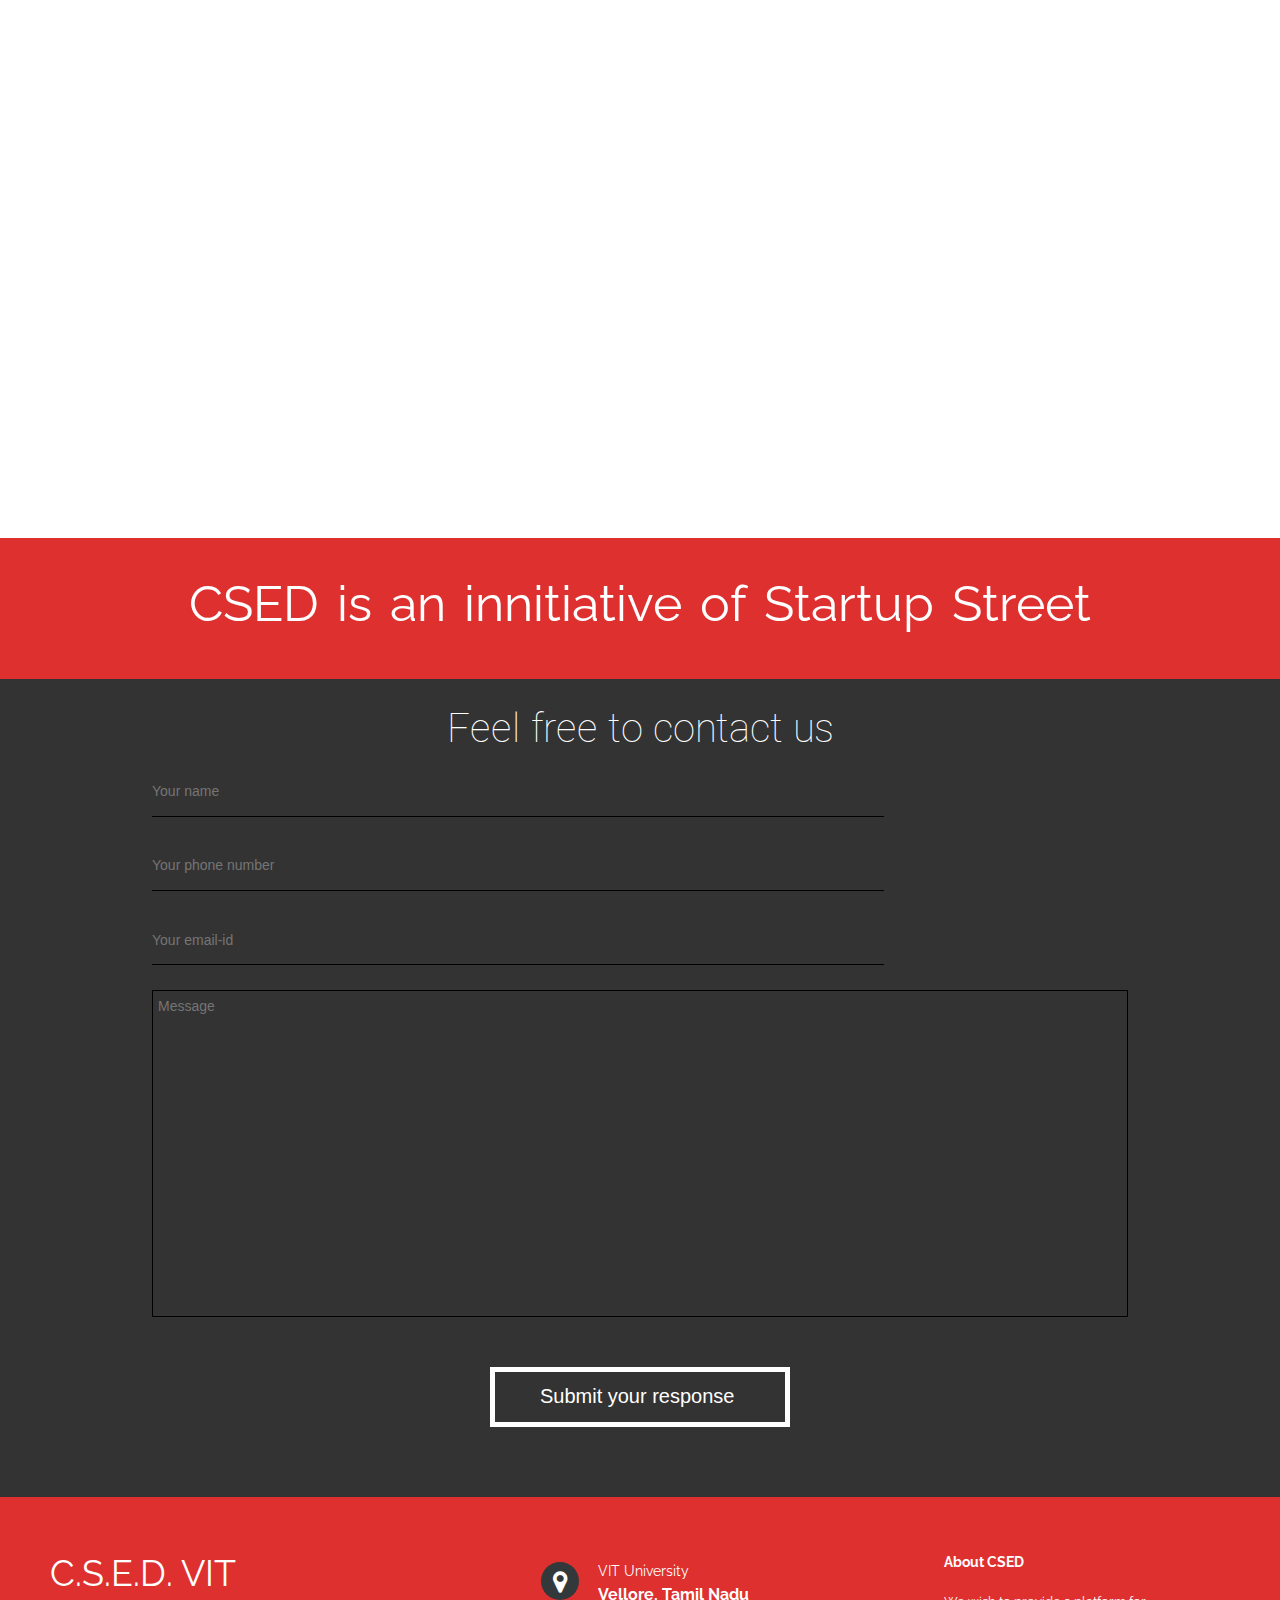
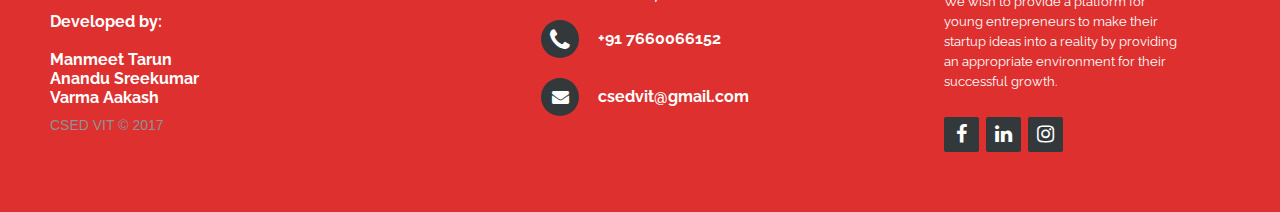
==== commit 7308d05c: "Changed to CSED" ====
--- a/index.html
+++ b/index.html
@@ -1,7 +1,7 @@
 <!DOCTYPE html>
 <html lang="en">
 <head>
-    <title>S.H.E.I.L.D. Vit</title>
+    <title>C.S.E.D Vit</title>
     <meta charset="utf-8">
     <meta name="viewport" content="width=device-width, initial-scale=1">
     <meta http-equiv="X-UA-Compatible" content="IE=edge">
@@ -43,7 +43,7 @@
     <div class="col-md-7 about" style="background-color: #de302f">
         <div class="wow bounceInDown">
             <h1>About Us</h1></br>
-            S.H.E.I.L.D is an organistaion originating from VIT, Vellore. It is a platform for budding entrepreneurs to scale up their startup from ideation stage. We help the young generation of entrepreneurs understand the ins and outs of the startup world. <br>
+            C.S.E.D is an organistaion originating from VIT, Vellore. It is a platform for budding entrepreneurs to scale up their startup from ideation stage. We help the young generation of entrepreneurs understand the ins and outs of the startup world. <br>
             In addition to this we hold various events and workshops in schools and colleges to help students ideate in early stage. An important part of our work is to connect entrepreneurs to investors and interns through our growing network, providing them the required opportunities to grow.<br>
         <p><span style="font-size: 20px;"> Our Aim:</span><br>
             We wish to provide a platform for young entrepreneurs to make their startup ideas into a reality by providing an appropriate environment for their successful growth.<br></p>
@@ -80,16 +80,16 @@
     <div id="events-box" class="col-lg-6 col-sm-12" style="background-color: #333;height:605px">
         <div class="prototype"><p>Beg Borrow Startup</p></div>
         <div class="wow fadeInLeftBig" style="color:#e3e3e3;font-family: 'Raleway', sans-serif;padding-left: 60px;padding-right: 65px;padding-top:20px;">Beg Borrow Startup is an event where all the entrepreneurial skills of a participant will be put to a test through a series of fun startup related riddles and a selling and pitching round.
-            In the first round, riddles are provided at the beginning which when solved send you to SHEILD members holding more riddles leading to the final round where the participants will meet a SHEILD member who will have a series of products with him. Each product will have a fixed cost and the participants who reach first get to choose the product they have to sell. The participants have to post a picture of themselves with the product on SHEILD VIT’s facebook page. They will then have to sell it to a jury which will reward money to the participant according to their sales pitch.
+            In the first round, riddles are provided at the beginning which when solved send you to CSED members holding more riddles leading to the final round where the participants will meet a CSED member who will have a series of products with him. Each product will have a fixed cost and the participants who reach first get to choose the product they have to sell. The participants have to post a picture of themselves with the product on CSED VIT’s facebook page. They will then have to sell it to a jury which will reward money to the participant according to their sales pitch.
             The final score was the difference between the cost price and selling price of the product multiplied by 30% of total likes on the facebook page.</div>
 
     </div>
     <div id="events-box" class="col-lg-6 col-sm-12" style="background-color: #222222;height:605px">
         <div class="prototype"><p>Ideathon</p></div>
-        <div class="wow fadeInRightBig" style="color:#e3e3e3;font-family: 'Raleway', sans-serif;padding-left: 60px;padding-right: 65px;padding-top:20px;">Ideathon is a 5 hour-long event conducted by BEAM in association with SHEILD. It aims at honing the participants convincing skills, creative thinking, presence of mind and problem solving skills. Mentors present will motivate and share their knowledge with the participants. The participant will be challenged by a quiz about real time problems and relatable examples. They will then have to pitch their idea to the judges in a way that they find it convincing enough to take the idea under their mentorship. Our team will then provide each team with a crisis and they would be required to come up with a solution on the spot.
+        <div class="wow fadeInRightBig" style="color:#e3e3e3;font-family: 'Raleway', sans-serif;padding-left: 60px;padding-right: 65px;padding-top:20px;">Ideathon is a 5 hour-long event conducted by BEAM in association with CSED. It aims at honing the participants convincing skills, creative thinking, presence of mind and problem solving skills. Mentors present will motivate and share their knowledge with the participants. The participant will be challenged by a quiz about real time problems and relatable examples. They will then have to pitch their idea to the judges in a way that they find it convincing enough to take the idea under their mentorship. Our team will then provide each team with a crisis and they would be required to come up with a solution on the spot.
         The objective of this event is to bring out creative ideas from young minds to solve current problems in biotechnology.
 </div>
-        <button class="butt wow fadeInRightBig">Register</button>
+        <!-- <button class="butt wow fadeInRightBig">Register</button> -->
     </div>
 </div>
 </div>
@@ -173,11 +173,9 @@
                 <p class="desc">Vice President,<br> Human Resources</p>
             </div>
             <div class="board-box">
-
             <img src="images/sahil%20bw.jpg" class="img-responsive">
                 <p>Sahil Mahajan</p>
                 <p class="desc">Vice President,<br> Public Relations</p>
-
             </div>
             <div class="board-box">
             <img src="images/navneet%20bw.jpg" class="img-responsive">
@@ -200,27 +198,17 @@
                 <p class="desc">Vice President,<br> Finance</p>
             </div>
             <div class="board-box">
-            <img src="images/vinayak%20bw.jpg" class="img-responsive">
-                <p>Vinayak Kaushik</p>
-                <p class="desc">Vice President,<br> Editorial</p>
-            </div>
-            <div class="board-box">
             <img src="images/dhruv%20bw.jpg" class="img-responsive">
                 <p>Dhruv Tantia</p>
                 <p class="desc">Vice President,<br> Marketing</p>
             </div>
-            <div class="board-box">
-            <img src="images/anuraag%20bw.jpg" class="img-responsive">
-                <p>Anuraag Mazumdar</p>
-                <p class="desc">Department Head of Events</p>
-            </div>
         </div>
     <div class="board-details">
         <div class="big-pic"></div>
         <div class="board-click-detail"></div>
     </div>
     <div class="startup">
-    <p>SHEILD is an innitiative of Startup Street</p>
+    <p>CSED is an innitiative of Startup Street</p>
     </div>
     <div class="contact">
         <p class="text-center" style="font-size:40px;font-family:rt;color:white">Feel free to contact us</p>
@@ -241,18 +229,17 @@
 
 			<div class="footer-left">
 
-				<h3>S.H.E.I.L.D. VIT</h3><br>
+				<h3>C.S.E.D. VIT</h3><br>
 
 
 				<p style="color:white;font-family: 'Raleway', sans-serif;">
                     Developed by:<br><br>
-                    <a style="text-decoration:none;color:white;" href="https://github.com/manmeet17">Manmeet Tarun</a><br>
+                    <a style="text-decoration:none;color:white;">Manmeet Tarun</a><br>
                     Anandu Sreekumar<br>
                     Varma Aakash<br>
-                    Apoorv Abhishek<br>
 				</p>
 
-				<p class="footer-company-name">SHEILD VIT &copy; 2017</p>
+				<p class="footer-company-name">CSED VIT &copy; 2017</p>
 			</div>
 
 			<div class="footer-center">
@@ -269,7 +256,7 @@
 
 				<div>
 					<i class="fa fa-envelope"></i>
-					<p><a href="mailto:support@company.com">sheildvit@gmail.com</a></p>
+					<p><a href="mailto:support@company.com">csedvit@gmail.com</a></p>
 				</div>
 
 			</div>
@@ -277,7 +264,7 @@
 			<div class="footer-right">
 
 				<p class="footer-company-about" style="font-family: 'Raleway', sans-serif;">
-					<span>About SHEILD</span>
+					<span>About CSED</span>
 					We wish to provide a platform for young entrepreneurs to make their startup ideas into a reality by providing an appropriate environment for their successful growth.
 				</p>
 
--- a/css/style.css
+++ b/css/style.css
@@ -290,7 +290,6 @@
     display: flex;
     flex-flow: row wrap;
     justify-content:center;
-
 }
 .board-details{
     width: 40%;
@@ -304,7 +303,7 @@
     width:150px;
     height:255px;
     cursor: pointer;
-    width: calc(100% * (1/8.5) - 10px - 1px);
+    width: calc(100% * (1/6) - 10px - 1px);
     margin: 0px 3%;
 }
 .board-box:hover{
